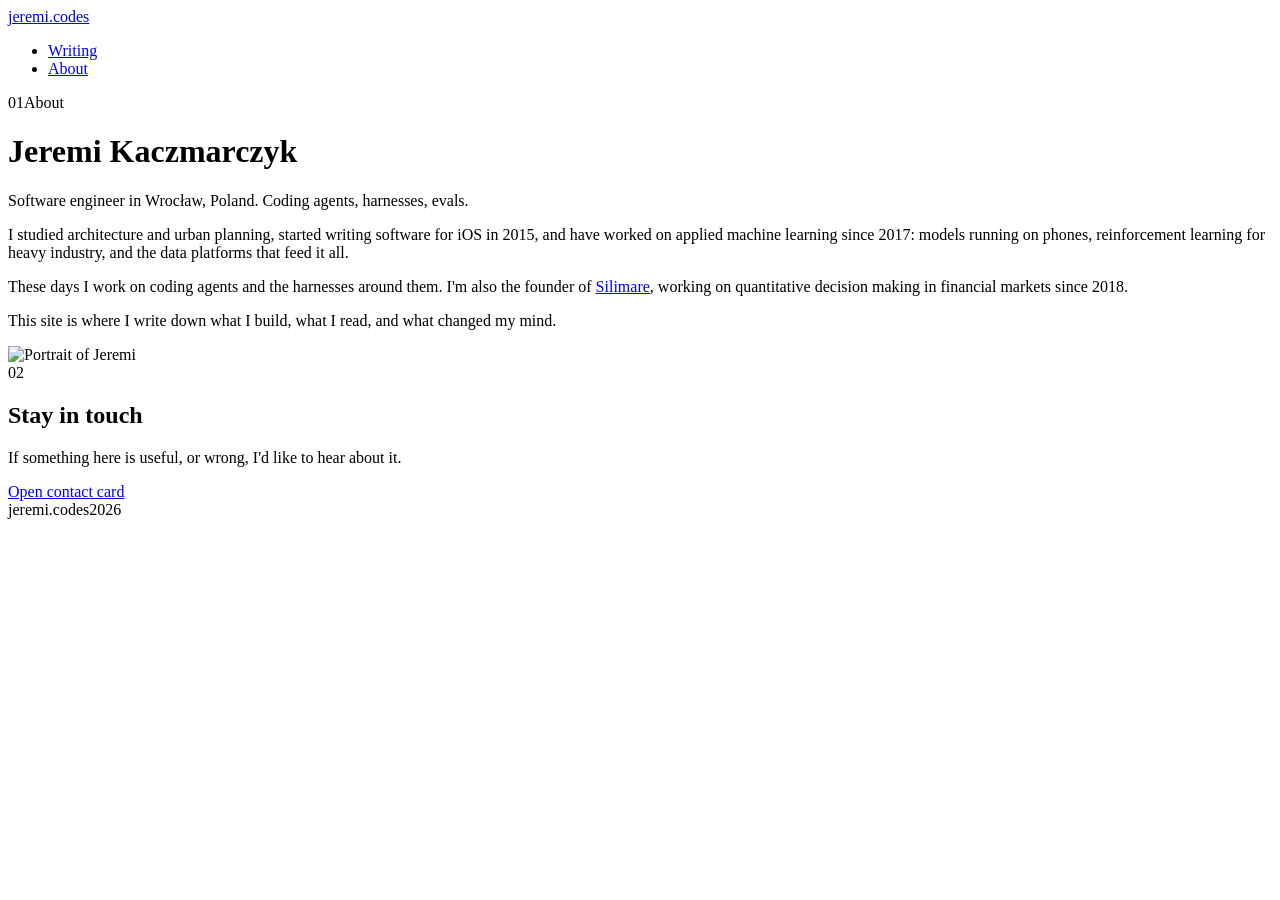
==== about/index.html @ a788777a "deploy: jknthn/jeremi-codes@d4006700cd114048567e2607992bea1b30e8fa3a" ====
<!doctype html><html lang=en><head><meta charset=utf-8><meta content="width=device-width,initial-scale=1" name=viewport><title>About · jeremi.codes</title><meta content="Jeremi Kaczmarczyk, software engineer in Wrocław, Poland." name=description><meta content=About property=og:title><meta content="Jeremi Kaczmarczyk, software engineer in Wrocław, Poland." property=og:description><meta content=https://jeremi.codes/og.jpg property=og:image><meta content=https://jeremi.codes/about/ property=og:url><meta content=summary_large_image name=twitter:card><meta content=@jeremi_codes name=twitter:site><link href=https://jeremi.codes/favicon.svg rel=icon type=image/svg+xml><link href=https://www.linkedin.com/in/jknthn/ rel=me><link href=https://www.instagram.com/jer.emi/ rel=me><link href=https://x.com/jeremi_codes rel=me><link href=https://github.com/jknthn rel=me><link as=font crossorigin href=https://jeremi.codes/fonts/jost-latin.woff2 rel=preload type=font/woff2><link as=font crossorigin href=https://jeremi.codes/fonts/newsreader-latin.woff2 rel=preload type=font/woff2><link href="https://jeremi.codes/main.css?h=36557a0ce6aa8c7974c3" rel=stylesheet><script async data-goatcounter=https://jeremicodes.goatcounter.com/count src=//gc.zgo.at/count.js></script><link href=https://jeremi.codes/atom.xml rel=alternate title=jeremi.codes type=application/atom+xml><body><header class=container><div class=site-header><a class=wordmark href=https://jeremi.codes>jeremi<span class=dot>.</span>codes</a><nav aria-label=Main class=site-nav><ul class=label><li><a href=https://jeremi.codes>Writing</a><li><a aria-current=page href=https://jeremi.codes/about>About</a></ul></nav></div></header><main class=container id=main><div class="section-heading section-label"><span aria-hidden=true class=num>01</span><span aria-hidden=true class=hairline></span><span class=label>About</span></div><h1 class=page-title>Jeremi Kaczmarczyk</h1><p class="lede about-lede">Software engineer in Wrocław, Poland. Coding agents, harnesses, evals.<div class="about section"><div class=prose><p>I studied architecture and urban planning, started writing software for iOS in 2015, and have worked on applied machine learning since 2017: models running on phones, reinforcement learning for heavy industry, and the data platforms that feed it all.<p>These days I work on coding agents and the harnesses around them. I'm also the founder of <a href=https://silimare.com rel=external>Silimare</a>, working on quantitative decision making in financial markets since 2018.<p>This site is where I write down what I build, what I read, and what changed my mind.</div><img alt="Portrait of Jeremi" class=portrait height=312 src=https://jeremi.codes/portrait.jpg width=312></div><section class="section stay"><div class=section-heading><span aria-hidden=true class=num>02</span><span aria-hidden=true class=hairline></span><h2>Stay in touch</h2></div><div class=stay-row><p>If something here is useful, or wrong, I'd like to hear about it.</p><a aria-haspopup=dialog class=button data-open-card href=https://jeremi.codes/card>Open contact card</a></div></section><dialog aria-labelledby=card-title class=card-dialog><div class=card><div class=card-top><span class=label>Contact card</span><button aria-label="Close contact card" class=card-close data-close-card type=button><svg viewbox="0 0 12 12" aria-hidden=true><path d="M1 1l10 10M11 1L1 11"/></svg></button></div><h2 class=card-title id=card-title>jeremi<span class=dot>.</span>codes</h2><p class="summary card-tagline">Coding agents, harnesses, evals.<div class=card-codes><div class=card-qr><div aria-label="QR code linking to my LinkedIn profile" class=qr role=img><svg viewbox="0 0 29 29" aria-hidden=true shape-rendering=crispEdges xmlns=http://www.w3.org/2000/svg><path d=M0,0H1V1H0zM1,0H2V1H1zM2,0H3V1H2zM3,0H4V1H3zM4,0H5V1H4zM5,0H6V1H5zM6,0H7V1H6zM9,0H10V1H9zM12,0H13V1H12zM15,0H16V1H15zM16,0H17V1H16zM18,0H19V1H18zM22,0H23V1H22zM23,0H24V1H23zM24,0H25V1H24zM25,0H26V1H25zM26,0H27V1H26zM27,0H28V1H27zM28,0H29V1H28zM0,1H1V2H0zM6,1H7V2H6zM8,1H9V2H8zM10,1H11V2H10zM13,1H14V2H13zM14,1H15V2H14zM16,1H17V2H16zM17,1H18V2H17zM20,1H21V2H20zM22,1H23V2H22zM28,1H29V2H28zM0,2H1V3H0zM2,2H3V3H2zM3,2H4V3H3zM4,2H5V3H4zM6,2H7V3H6zM8,2H9V3H8zM9,2H10V3H9zM10,2H11V3H10zM11,2H12V3H11zM13,2H14V3H13zM15,2H16V3H15zM19,2H20V3H19zM22,2H23V3H22zM24,2H25V3H24zM25,2H26V3H25zM26,2H27V3H26zM28,2H29V3H28zM0,3H1V4H0zM2,3H3V4H2zM3,3H4V4H3zM4,3H5V4H4zM6,3H7V4H6zM8,3H9V4H8zM9,3H10V4H9zM10,3H11V4H10zM11,3H12V4H11zM16,3H17V4H16zM17,3H18V4H17zM20,3H21V4H20zM22,3H23V4H22zM24,3H25V4H24zM25,3H26V4H25zM26,3H27V4H26zM28,3H29V4H28zM0,4H1V5H0zM2,4H3V5H2zM3,4H4V5H3zM4,4H5V5H4zM6,4H7V5H6zM10,4H11V5H10zM15,4H16V5H15zM16,4H17V5H16zM17,4H18V5H17zM18,4H19V5H18zM19,4H20V5H19zM20,4H21V5H20zM22,4H23V5H22zM24,4H25V5H24zM25,4H26V5H25zM26,4H27V5H26zM28,4H29V5H28zM0,5H1V6H0zM6,5H7V6H6zM9,5H10V6H9zM10,5H11V6H10zM12,5H13V6H12zM15,5H16V6H15zM22,5H23V6H22zM28,5H29V6H28zM0,6H1V7H0zM1,6H2V7H1zM2,6H3V7H2zM3,6H4V7H3zM4,6H5V7H4zM5,6H6V7H5zM6,6H7V7H6zM8,6H9V7H8zM10,6H11V7H10zM12,6H13V7H12zM14,6H15V7H14zM16,6H17V7H16zM18,6H19V7H18zM20,6H21V7H20zM22,6H23V7H22zM23,6H24V7H23zM24,6H25V7H24zM25,6H26V7H25zM26,6H27V7H26zM27,6H28V7H27zM28,6H29V7H28zM8,7H9V8H8zM12,7H13V8H12zM14,7H15V8H14zM15,7H16V8H15zM16,7H17V8H16zM19,7H20V8H19zM20,7H21V8H20zM0,8H1V9H0zM6,8H7V9H6zM8,8H9V9H8zM11,8H12V9H11zM17,8H18V9H17zM18,8H19V9H18zM19,8H20V9H19zM21,8H22V9H21zM22,8H23V9H22zM25,8H26V9H25zM26,8H27V9H26zM27,8H28V9H27zM1,9H2V10H1zM3,9H4V10H3zM7,9H8V10H7zM11,9H12V10H11zM13,9H14V10H13zM16,9H17V10H16zM17,9H18V10H17zM18,9H19V10H18zM19,9H20V10H19zM20,9H21V10H20zM23,9H24V10H23zM24,9H25V10H24zM26,9H27V10H26zM27,9H28V10H27zM0,10H1V11H0zM2,10H3V11H2zM4,10H5V11H4zM5,10H6V11H5zM6,10H7V11H6zM13,10H14V11H13zM14,10H15V11H14zM15,10H16V11H15zM17,10H18V11H17zM22,10H23V11H22zM0,11H1V12H0zM1,11H2V12H1zM5,11H6V12H5zM8,11H9V12H8zM10,11H11V12H10zM11,11H12V12H11zM13,11H14V12H13zM15,11H16V12H15zM16,11H17V12H16zM19,11H20V12H19zM20,11H21V12H20zM23,11H24V12H23zM25,11H26V12H25zM4,12H5V13H4zM5,12H6V13H5zM6,12H7V13H6zM9,12H10V13H9zM12,12H13V13H12zM13,12H14V13H13zM16,12H17V13H16zM20,12H21V13H20zM22,12H23V13H22zM23,12H24V13H23zM28,12H29V13H28zM0,13H1V14H0zM3,13H4V14H3zM5,13H6V14H5zM8,13H9V14H8zM9,13H10V14H9zM10,13H11V14H10zM15,13H16V14H15zM16,13H17V14H16zM17,13H18V14H17zM18,13H19V14H18zM19,13H20V14H19zM20,13H21V14H20zM22,13H23V14H22zM24,13H25V14H24zM27,13H28V14H27zM28,13H29V14H28zM1,14H2V15H1zM2,14H3V15H2zM3,14H4V15H3zM4,14H5V15H4zM6,14H7V15H6zM7,14H8V15H7zM8,14H9V15H8zM9,14H10V15H9zM15,14H16V15H15zM18,14H19V15H18zM20,14H21V15H20zM21,14H22V15H21zM22,14H23V15H22zM23,14H24V15H23zM25,14H26V15H25zM26,14H27V15H26zM3,15H4V16H3zM4,15H5V16H4zM5,15H6V16H5zM7,15H8V16H7zM9,15H10V16H9zM11,15H12V16H11zM12,15H13V16H12zM16,15H17V16H16zM20,15H21V16H20zM21,15H22V16H21zM22,15H23V16H22zM23,15H24V16H23zM24,15H25V16H24zM26,15H27V16H26zM28,15H29V16H28zM1,16H2V17H1zM2,16H3V17H2zM3,16H4V17H3zM5,16H6V17H5zM6,16H7V17H6zM7,16H8V17H7zM8,16H9V17H8zM12,16H13V17H12zM17,16H18V17H17zM19,16H20V17H19zM23,16H24V17H23zM25,16H26V17H25zM26,16H27V17H26zM0,17H1V18H0zM5,17H6V18H5zM7,17H8V18H7zM10,17H11V18H10zM12,17H13V18H12zM13,17H14V18H13zM14,17H15V18H14zM15,17H16V18H15zM16,17H17V18H16zM17,17H18V18H17zM18,17H19V18H18zM19,17H20V18H19zM20,17H21V18H20zM22,17H23V18H22zM23,17H24V18H23zM24,17H25V18H24zM26,17H27V18H26zM27,17H28V18H27zM28,17H29V18H28zM0,18H1V19H0zM1,18H2V19H1zM3,18H4V19H3zM5,18H6V19H5zM6,18H7V19H6zM8,18H9V19H8zM10,18H11V19H10zM11,18H12V19H11zM12,18H13V19H12zM15,18H16V19H15zM16,18H17V19H16zM19,18H20V19H19zM20,18H21V19H20zM25,18H26V19H25zM28,18H29V19H28zM0,19H1V20H0zM4,19H5V20H4zM5,19H6V20H5zM8,19H9V20H8zM9,19H10V20H9zM10,19H11V20H10zM11,19H12V20H11zM12,19H13V20H12zM13,19H14V20H13zM16,19H17V20H16zM18,19H19V20H18zM20,19H21V20H20zM22,19H23V20H22zM23,19H24V20H23zM24,19H25V20H24zM0,20H1V21H0zM2,20H3V21H2zM4,20H5V21H4zM5,20H6V21H5zM6,20H7V21H6zM7,20H8V21H7zM8,20H9V21H8zM10,20H11V21H10zM12,20H13V21H12zM14,20H15V21H14zM15,20H16V21H15zM16,20H17V21H16zM17,20H18V21H17zM18,20H19V21H18zM20,20H21V21H20zM21,20H22V21H21zM22,20H23V21H22zM23,20H24V21H23zM24,20H25V21H24zM26,20H27V21H26zM27,20H28V21H27zM28,20H29V21H28zM8,21H9V22H8zM14,21H15V22H14zM15,21H16V22H15zM17,21H18V22H17zM18,21H19V22H18zM20,21H21V22H20zM24,21H25V22H24zM25,21H26V22H25zM0,22H1V23H0zM1,22H2V23H1zM2,22H3V23H2zM3,22H4V23H3zM4,22H5V23H4zM5,22H6V23H5zM6,22H7V23H6zM9,22H10V23H9zM10,22H11V23H10zM12,22H13V23H12zM15,22H16V23H15zM17,22H18V23H17zM19,22H20V23H19zM20,22H21V23H20zM22,22H23V23H22zM24,22H25V23H24zM25,22H26V23H25zM26,22H27V23H26zM0,23H1V24H0zM6,23H7V24H6zM10,23H11V24H10zM11,23H12V24H11zM14,23H15V24H14zM15,23H16V24H15zM16,23H17V24H16zM19,23H20V24H19zM20,23H21V24H20zM24,23H25V24H24zM28,23H29V24H28zM0,24H1V25H0zM2,24H3V25H2zM3,24H4V25H3zM4,24H5V25H4zM6,24H7V25H6zM9,24H10V25H9zM10,24H11V25H10zM11,24H12V25H11zM13,24H14V25H13zM14,24H15V25H14zM16,24H17V25H16zM19,24H20V25H19zM20,24H21V25H20zM21,24H22V25H21zM22,24H23V25H22zM23,24H24V25H23zM24,24H25V25H24zM25,24H26V25H25zM27,24H28V25H27zM28,24H29V25H28zM0,25H1V26H0zM2,25H3V26H2zM3,25H4V26H3zM4,25H5V26H4zM6,25H7V26H6zM10,25H11V26H10zM12,25H13V26H12zM14,25H15V26H14zM15,25H16V26H15zM16,25H17V26H16zM17,25H18V26H17zM18,25H19V26H18zM19,25H20V26H19zM21,25H22V26H21zM23,25H24V26H23zM25,25H26V26H25zM26,25H27V26H26zM28,25H29V26H28zM0,26H1V27H0zM2,26H3V27H2zM3,26H4V27H3zM4,26H5V27H4zM6,26H7V27H6zM9,26H10V27H9zM11,26H12V27H11zM12,26H13V27H12zM14,26H15V27H14zM15,26H16V27H15zM16,26H17V27H16zM17,26H18V27H17zM18,26H19V27H18zM19,26H20V27H19zM21,26H22V27H21zM22,26H23V27H22zM23,26H24V27H23zM24,26H25V27H24zM25,26H26V27H25zM26,26H27V27H26zM27,26H28V27H27zM0,27H1V28H0zM6,27H7V28H6zM10,27H11V28H10zM12,27H13V28H12zM15,27H16V28H15zM16,27H17V28H16zM18,27H19V28H18zM23,27H24V28H23zM25,27H26V28H25zM26,27H27V28H26zM28,27H29V28H28zM0,28H1V29H0zM1,28H2V29H1zM2,28H3V29H2zM3,28H4V29H3zM4,28H5V29H4zM5,28H6V29H5zM6,28H7V29H6zM8,28H9V29H8zM14,28H15V29H14zM17,28H18V29H17zM19,28H20V29H19zM22,28H23V29H22zM23,28H24V29H23zM24,28H25V29H24zM25,28H26V29H25zM26,28H27V29H26z fill=currentColor fill-opacity=1 fill-rule=nonzero id=qr-path stroke=none /></svg></div><span class=label>Scan for LinkedIn</span></div><img alt="Portrait of Jeremi" class="portrait portrait-small" height=86 src=https://jeremi.codes/portrait.jpg width=86></div><ul class="rows card-rows"><li><a class="row icon-row" href=mailto:jeremi.kaczmarczyk@gmail.com><span class=icon-cell><svg viewbox="0 0 16 16" aria-hidden=true class=icon fill=currentColor focusable=false xmlns=http://www.w3.org/2000/svg><path d="M0 4a2 2 0 0 1 2-2h12a2 2 0 0 1 2 2v8a2 2 0 0 1-2 2H2a2 2 0 0 1-2-2zm2-1a1 1 0 0 0-1 1v.217l7 4.2 7-4.2V4a1 1 0 0 0-1-1zm13 2.383-4.708 2.825L15 11.105zm-.034 6.876-5.64-3.471L8 9.583l-1.326-.795-5.64 3.47A1 1 0 0 0 2 13h12a1 1 0 0 0 .966-.741M1 11.105l4.708-2.897L1 5.383z"/></svg></span><span class=visually-hidden>Email: </span><span class=value>jeremi.kaczmarczyk@gmail.com</span><svg viewbox="0 0 20 12" aria-hidden=true class=arrow><path d="M0 6h19M13 0.5l6 5.5-6 5.5"/></svg></a><li><a class="row icon-row" href=https://www.linkedin.com/in/jknthn/><span class=icon-cell><svg viewbox="0 0 16 16" aria-hidden=true class=icon fill=currentColor focusable=false xmlns=http://www.w3.org/2000/svg><path d="M0 1.146C0 .513.526 0 1.175 0h13.65C15.474 0 16 .513 16 1.146v13.708c0 .633-.526 1.146-1.175 1.146H1.175C.526 16 0 15.487 0 14.854zm4.943 12.248V6.169H2.542v7.225zm-1.2-8.212c.837 0 1.358-.554 1.358-1.248-.015-.709-.52-1.248-1.342-1.248S2.4 3.226 2.4 3.934c0 .694.521 1.248 1.327 1.248zm4.908 8.212V9.359c0-.216.016-.432.08-.586.173-.431.568-.878 1.232-.878.869 0 1.216.662 1.216 1.634v3.865h2.401V9.25c0-2.22-1.184-3.252-2.764-3.252-1.274 0-1.845.7-2.165 1.193v.025h-.016l.016-.025V6.169h-2.4c.03.678 0 7.225 0 7.225z"/></svg></span><span class=visually-hidden>LinkedIn: </span><span class=value>in/jknthn</span><svg viewbox="0 0 20 12" aria-hidden=true class=arrow><path d="M0 6h19M13 0.5l6 5.5-6 5.5"/></svg></a><li><a class="row icon-row" href=https://www.instagram.com/jer.emi/><span class=icon-cell><svg viewbox="0 0 16 16" aria-hidden=true class=icon fill=currentColor focusable=false xmlns=http://www.w3.org/2000/svg><path d="M8 0C5.829 0 5.556.01 4.703.048 3.85.088 3.269.222 2.76.42a3.9 3.9 0 0 0-1.417.923A3.9 3.9 0 0 0 .42 2.76C.222 3.268.087 3.85.048 4.7.01 5.555 0 5.827 0 8.001c0 2.172.01 2.444.048 3.297.04.852.174 1.433.372 1.942.205.526.478.972.923 1.417.444.445.89.719 1.416.923.51.198 1.09.333 1.942.372C5.555 15.99 5.827 16 8 16s2.444-.01 3.298-.048c.851-.04 1.434-.174 1.943-.372a3.9 3.9 0 0 0 1.416-.923c.445-.445.718-.891.923-1.417.197-.509.332-1.09.372-1.942C15.99 10.445 16 10.173 16 8s-.01-2.445-.048-3.299c-.04-.851-.175-1.433-.372-1.941a3.9 3.9 0 0 0-.923-1.417A3.9 3.9 0 0 0 13.24.42c-.51-.198-1.092-.333-1.943-.372C10.443.01 10.172 0 7.998 0zm-.717 1.442h.718c2.136 0 2.389.007 3.232.046.78.035 1.204.166 1.486.275.373.145.64.319.92.599s.453.546.598.92c.11.281.24.705.275 1.485.039.843.047 1.096.047 3.231s-.008 2.389-.047 3.232c-.035.78-.166 1.203-.275 1.485a2.5 2.5 0 0 1-.599.919c-.28.28-.546.453-.92.598-.28.11-.704.24-1.485.276-.843.038-1.096.047-3.232.047s-2.39-.009-3.233-.047c-.78-.036-1.203-.166-1.485-.276a2.5 2.5 0 0 1-.92-.598 2.5 2.5 0 0 1-.6-.92c-.109-.281-.24-.705-.275-1.485-.038-.843-.046-1.096-.046-3.233s.008-2.388.046-3.231c.036-.78.166-1.204.276-1.486.145-.373.319-.64.599-.92s.546-.453.92-.598c.282-.11.705-.24 1.485-.276.738-.034 1.024-.044 2.515-.045zm4.988 1.328a.96.96 0 1 0 0 1.92.96.96 0 0 0 0-1.92m-4.27 1.122a4.109 4.109 0 1 0 0 8.217 4.109 4.109 0 0 0 0-8.217m0 1.441a2.667 2.667 0 1 1 0 5.334 2.667 2.667 0 0 1 0-5.334"/></svg></span><span class=visually-hidden>Instagram: </span><span class=value>@jer.emi</span><svg viewbox="0 0 20 12" aria-hidden=true class=arrow><path d="M0 6h19M13 0.5l6 5.5-6 5.5"/></svg></a><li><a class="row icon-row" href=https://x.com/jeremi_codes><span class=icon-cell><svg viewbox="0 0 16 16" aria-hidden=true class=icon fill=currentColor focusable=false xmlns=http://www.w3.org/2000/svg><path d="M12.6.75h2.454l-5.36 6.142L16 15.25h-4.937l-3.867-5.07-4.425 5.07H.316l5.733-6.57L0 .75h5.063l3.495 4.633L12.601.75Zm-.86 13.028h1.36L4.323 2.145H2.865z"/></svg></span><span class=visually-hidden>X: </span><span class=value>@jeremi_codes</span><svg viewbox="0 0 20 12" aria-hidden=true class=arrow><path d="M0 6h19M13 0.5l6 5.5-6 5.5"/></svg></a><li><a class="row icon-row" href=https://github.com/jknthn><span class=icon-cell><svg viewbox="0 0 16 16" aria-hidden=true class=icon fill=currentColor focusable=false xmlns=http://www.w3.org/2000/svg><path d="M8 0C3.58 0 0 3.58 0 8c0 3.54 2.29 6.53 5.47 7.59.4.07.55-.17.55-.38 0-.19-.01-.82-.01-1.49-2.01.37-2.53-.49-2.69-.94-.09-.23-.48-.94-.82-1.13-.28-.15-.68-.52-.01-.53.63-.01 1.08.58 1.23.82.72 1.21 1.87.87 2.33.66.07-.52.28-.87.51-1.07-1.78-.2-3.64-.89-3.64-3.95 0-.87.31-1.59.82-2.15-.08-.2-.36-1.02.08-2.12 0 0 .67-.21 2.2.82.64-.18 1.32-.27 2-.27s1.36.09 2 .27c1.53-1.04 2.2-.82 2.2-.82.44 1.1.16 1.92.08 2.12.51.56.82 1.27.82 2.15 0 3.07-1.87 3.75-3.65 3.95.29.25.54.73.54 1.48 0 1.07-.01 1.93-.01 2.2 0 .21.15.46.55.38A8.01 8.01 0 0 0 16 8c0-4.42-3.58-8-8-8"/></svg></span><span class=visually-hidden>GitHub: </span><span class=value>jknthn</span><svg viewbox="0 0 20 12" aria-hidden=true class=arrow><path d="M0 6h19M13 0.5l6 5.5-6 5.5"/></svg></a><li><a class="row icon-row" href=https://jeremi.codes><span class=icon-cell><svg viewbox="0 0 16 16" aria-hidden=true class=icon fill=currentColor focusable=false xmlns=http://www.w3.org/2000/svg><path d="M0 8a8 8 0 1 1 16 0A8 8 0 0 1 0 8m7.5-6.923c-.67.204-1.335.82-1.887 1.855q-.215.403-.395.872c.705.157 1.472.257 2.282.287zM4.249 3.539q.214-.577.481-1.078a7 7 0 0 1 .597-.933A7 7 0 0 0 3.051 3.05q.544.277 1.198.49zM3.509 7.5c.036-1.07.188-2.087.436-3.008a9 9 0 0 1-1.565-.667A6.96 6.96 0 0 0 1.018 7.5zm1.4-2.741a12.3 12.3 0 0 0-.4 2.741H7.5V5.091c-.91-.03-1.783-.145-2.591-.332M8.5 5.09V7.5h2.99a12.3 12.3 0 0 0-.399-2.741c-.808.187-1.681.301-2.591.332zM4.51 8.5c.035.987.176 1.914.399 2.741A13.6 13.6 0 0 1 7.5 10.91V8.5zm3.99 0v2.409c.91.03 1.783.145 2.591.332.223-.827.364-1.754.4-2.741zm-3.282 3.696q.18.469.395.872c.552 1.035 1.218 1.65 1.887 1.855V11.91c-.81.03-1.577.13-2.282.287zm.11 2.276a7 7 0 0 1-.598-.933 9 9 0 0 1-.481-1.079 8.4 8.4 0 0 0-1.198.49 7 7 0 0 0 2.276 1.522zm-1.383-2.964A13.4 13.4 0 0 1 3.508 8.5h-2.49a6.96 6.96 0 0 0 1.362 3.675c.47-.258.995-.482 1.565-.667m6.728 2.964a7 7 0 0 0 2.275-1.521 8.4 8.4 0 0 0-1.197-.49 9 9 0 0 1-.481 1.078 7 7 0 0 1-.597.933M8.5 11.909v3.014c.67-.204 1.335-.82 1.887-1.855q.216-.403.395-.872A12.6 12.6 0 0 0 8.5 11.91zm3.555-.401c.57.185 1.095.409 1.565.667A6.96 6.96 0 0 0 14.982 8.5h-2.49a13.4 13.4 0 0 1-.437 3.008M14.982 7.5a6.96 6.96 0 0 0-1.362-3.675c-.47.258-.995.482-1.565.667.248.92.4 1.938.437 3.008zM11.27 2.461q.266.502.482 1.078a8.4 8.4 0 0 0 1.196-.49 7 7 0 0 0-2.275-1.52c.218.283.418.597.597.932m-.488 1.343a8 8 0 0 0-.395-.872C9.835 1.897 9.17 1.282 8.5 1.077V4.09c.81-.03 1.577-.13 2.282-.287z"/></svg></span><span class=visually-hidden>Web: </span><span class=value>jeremi.codes</span><svg viewbox="0 0 20 12" aria-hidden=true class=arrow><path d="M0 6h19M13 0.5l6 5.5-6 5.5"/></svg></a></ul><a class="button card-save" download href=https://jeremi.codes/contact.vcf>Save contact</a></div></dialog><script defer src=https://jeremi.codes/card.js></script></main><footer class=container><div class="site-footer label"><span>jeremi.codes</span><span>2026</span></div></footer>
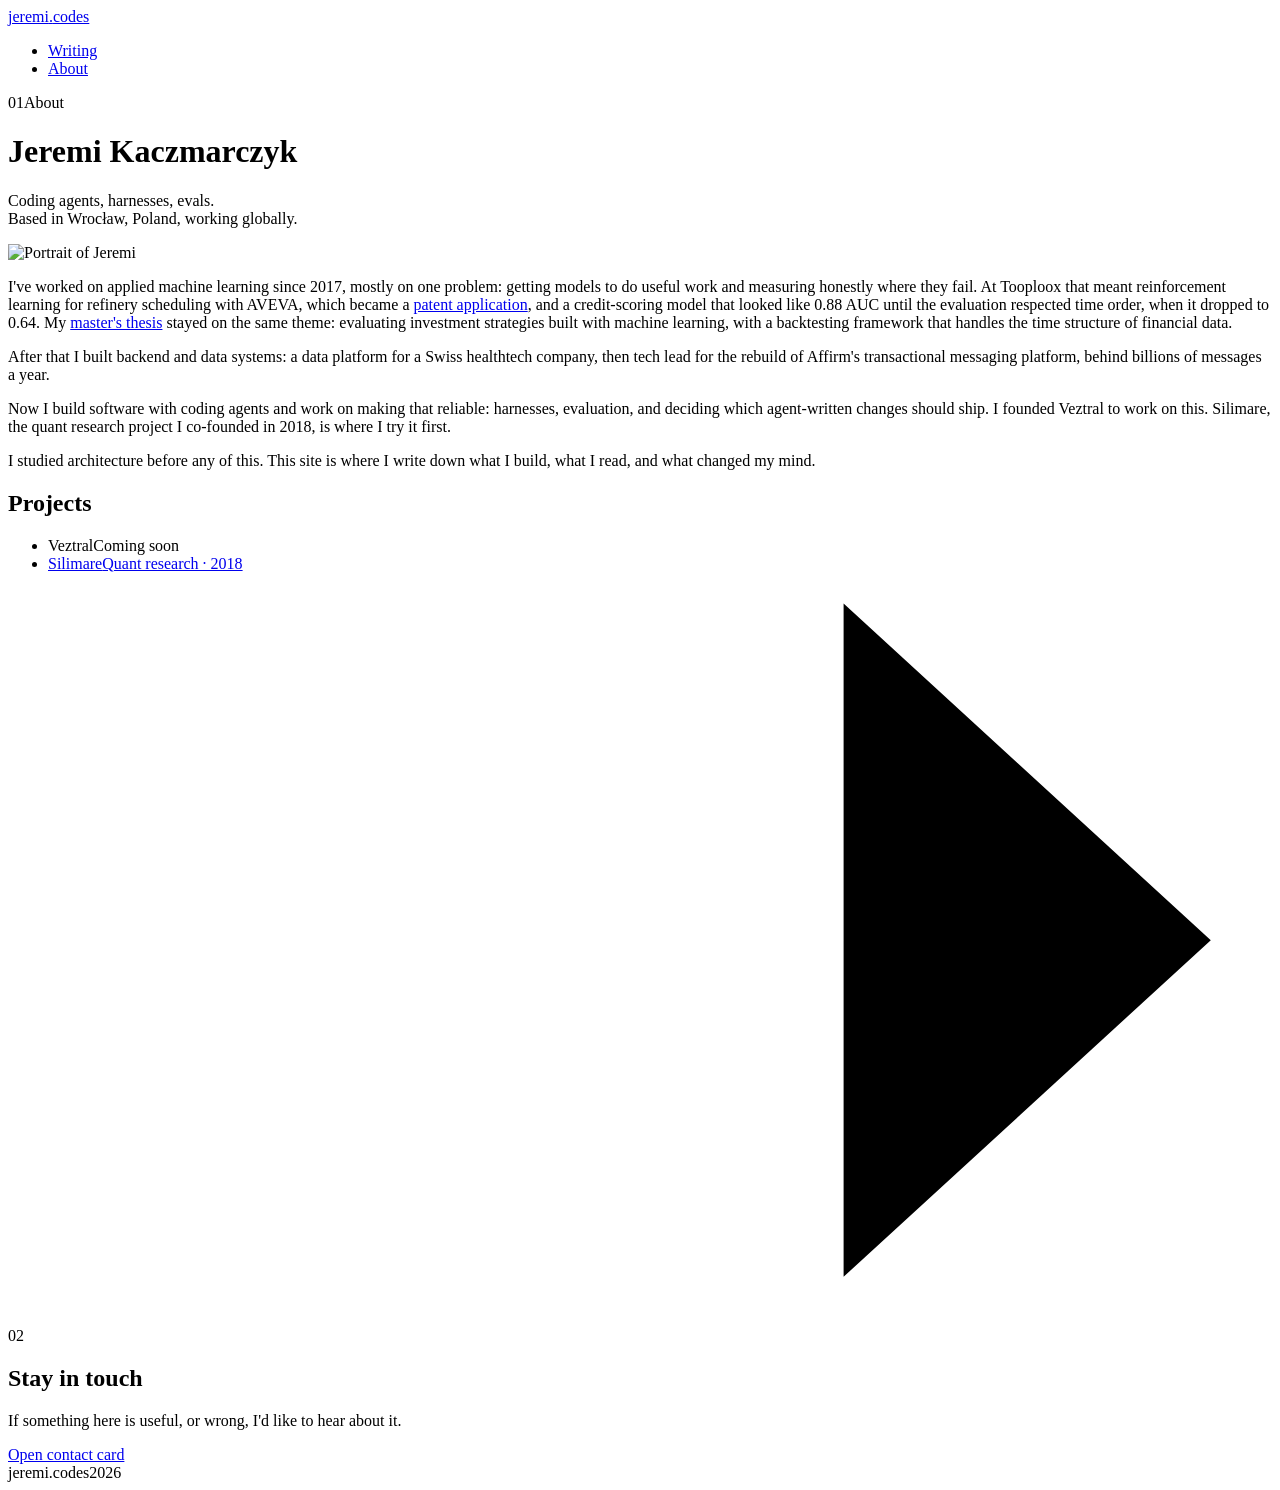
==== commit a73e39ab: "deploy: jknthn/jeremi-codes@12952382b198eb6a2d920012c1a32bb2151a499e" ====
--- a/about/index.html
+++ b/about/index.html
@@ -1 +1 @@
-<!doctype html><html lang=en><head><meta charset=utf-8><meta content="width=device-width,initial-scale=1" name=viewport><title>About · jeremi.codes</title><meta content="Jeremi Kaczmarczyk, software engineer in Wrocław, Poland." name=description><meta content=About property=og:title><meta content="Jeremi Kaczmarczyk, software engineer in Wrocław, Poland." property=og:description><meta content=https://jeremi.codes/og.jpg property=og:image><meta content=https://jeremi.codes/about/ property=og:url><meta content=summary_large_image name=twitter:card><meta content=@jeremi_codes name=twitter:site><link href=https://jeremi.codes/favicon.svg rel=icon type=image/svg+xml><link href=https://www.linkedin.com/in/jknthn/ rel=me><link href=https://www.instagram.com/jer.emi/ rel=me><link href=https://x.com/jeremi_codes rel=me><link href=https://github.com/jknthn rel=me><link as=font crossorigin href=https://jeremi.codes/fonts/jost-latin.woff2 rel=preload type=font/woff2><link as=font crossorigin href=https://jeremi.codes/fonts/newsreader-latin.woff2 rel=preload type=font/woff2><link href="https://jeremi.codes/main.css?h=36557a0ce6aa8c7974c3" rel=stylesheet><script async data-goatcounter=https://jeremicodes.goatcounter.com/count src=//gc.zgo.at/count.js></script><link href=https://jeremi.codes/atom.xml rel=alternate title=jeremi.codes type=application/atom+xml><body><header class=container><div class=site-header><a class=wordmark href=https://jeremi.codes>jeremi<span class=dot>.</span>codes</a><nav aria-label=Main class=site-nav><ul class=label><li><a href=https://jeremi.codes>Writing</a><li><a aria-current=page href=https://jeremi.codes/about>About</a></ul></nav></div></header><main class=container id=main><div class="section-heading section-label"><span aria-hidden=true class=num>01</span><span aria-hidden=true class=hairline></span><span class=label>About</span></div><h1 class=page-title>Jeremi Kaczmarczyk</h1><p class="lede about-lede">Software engineer in Wrocław, Poland. Coding agents, harnesses, evals.<div class="about section"><div class=prose><p>I studied architecture and urban planning, started writing software for iOS in 2015, and have worked on applied machine learning since 2017: models running on phones, reinforcement learning for heavy industry, and the data platforms that feed it all.<p>These days I work on coding agents and the harnesses around them. I'm also the founder of <a href=https://silimare.com rel=external>Silimare</a>, working on quantitative decision making in financial markets since 2018.<p>This site is where I write down what I build, what I read, and what changed my mind.</div><img alt="Portrait of Jeremi" class=portrait height=312 src=https://jeremi.codes/portrait.jpg width=312></div><section class="section stay"><div class=section-heading><span aria-hidden=true class=num>02</span><span aria-hidden=true class=hairline></span><h2>Stay in touch</h2></div><div class=stay-row><p>If something here is useful, or wrong, I'd like to hear about it.</p><a aria-haspopup=dialog class=button data-open-card href=https://jeremi.codes/card>Open contact card</a></div></section><dialog aria-labelledby=card-title class=card-dialog><div class=card><div class=card-top><span class=label>Contact card</span><button aria-label="Close contact card" class=card-close data-close-card type=button><svg viewbox="0 0 12 12" aria-hidden=true><path d="M1 1l10 10M11 1L1 11"/></svg></button></div><h2 class=card-title id=card-title>jeremi<span class=dot>.</span>codes</h2><p class="summary card-tagline">Coding agents, harnesses, evals.<div class=card-codes><div class=card-qr><div aria-label="QR code linking to my LinkedIn profile" class=qr role=img><svg viewbox="0 0 29 29" aria-hidden=true shape-rendering=crispEdges xmlns=http://www.w3.org/2000/svg><path d=M0,0H1V1H0zM1,0H2V1H1zM2,0H3V1H2zM3,0H4V1H3zM4,0H5V1H4zM5,0H6V1H5zM6,0H7V1H6zM9,0H10V1H9zM12,0H13V1H12zM15,0H16V1H15zM16,0H17V1H16zM18,0H19V1H18zM22,0H23V1H22zM23,0H24V1H23zM24,0H25V1H24zM25,0H26V1H25zM26,0H27V1H26zM27,0H28V1H27zM28,0H29V1H28zM0,1H1V2H0zM6,1H7V2H6zM8,1H9V2H8zM10,1H11V2H10zM13,1H14V2H13zM14,1H15V2H14zM16,1H17V2H16zM17,1H18V2H17zM20,1H21V2H20zM22,1H23V2H22zM28,1H29V2H28zM0,2H1V3H0zM2,2H3V3H2zM3,2H4V3H3zM4,2H5V3H4zM6,2H7V3H6zM8,2H9V3H8zM9,2H10V3H9zM10,2H11V3H10zM11,2H12V3H11zM13,2H14V3H13zM15,2H16V3H15zM19,2H20V3H19zM22,2H23V3H22zM24,2H25V3H24zM25,2H26V3H25zM26,2H27V3H26zM28,2H29V3H28zM0,3H1V4H0zM2,3H3V4H2zM3,3H4V4H3zM4,3H5V4H4zM6,3H7V4H6zM8,3H9V4H8zM9,3H10V4H9zM10,3H11V4H10zM11,3H12V4H11zM16,3H17V4H16zM17,3H18V4H17zM20,3H21V4H20zM22,3H23V4H22zM24,3H25V4H24zM25,3H26V4H25zM26,3H27V4H26zM28,3H29V4H28zM0,4H1V5H0zM2,4H3V5H2zM3,4H4V5H3zM4,4H5V5H4zM6,4H7V5H6zM10,4H11V5H10zM15,4H16V5H15zM16,4H17V5H16zM17,4H18V5H17zM18,4H19V5H18zM19,4H20V5H19zM20,4H21V5H20zM22,4H23V5H22zM24,4H25V5H24zM25,4H26V5H25zM26,4H27V5H26zM28,4H29V5H28zM0,5H1V6H0zM6,5H7V6H6zM9,5H10V6H9zM10,5H11V6H10zM12,5H13V6H12zM15,5H16V6H15zM22,5H23V6H22zM28,5H29V6H28zM0,6H1V7H0zM1,6H2V7H1zM2,6H3V7H2zM3,6H4V7H3zM4,6H5V7H4zM5,6H6V7H5zM6,6H7V7H6zM8,6H9V7H8zM10,6H11V7H10zM12,6H13V7H12zM14,6H15V7H14zM16,6H17V7H16zM18,6H19V7H18zM20,6H21V7H20zM22,6H23V7H22zM23,6H24V7H23zM24,6H25V7H24zM25,6H26V7H25zM26,6H27V7H26zM27,6H28V7H27zM28,6H29V7H28zM8,7H9V8H8zM12,7H13V8H12zM14,7H15V8H14zM15,7H16V8H15zM16,7H17V8H16zM19,7H20V8H19zM20,7H21V8H20zM0,8H1V9H0zM6,8H7V9H6zM8,8H9V9H8zM11,8H12V9H11zM17,8H18V9H17zM18,8H19V9H18zM19,8H20V9H19zM21,8H22V9H21zM22,8H23V9H22zM25,8H26V9H25zM26,8H27V9H26zM27,8H28V9H27zM1,9H2V10H1zM3,9H4V10H3zM7,9H8V10H7zM11,9H12V10H11zM13,9H14V10H13zM16,9H17V10H16zM17,9H18V10H17zM18,9H19V10H18zM19,9H20V10H19zM20,9H21V10H20zM23,9H24V10H23zM24,9H25V10H24zM26,9H27V10H26zM27,9H28V10H27zM0,10H1V11H0zM2,10H3V11H2zM4,10H5V11H4zM5,10H6V11H5zM6,10H7V11H6zM13,10H14V11H13zM14,10H15V11H14zM15,10H16V11H15zM17,10H18V11H17zM22,10H23V11H22zM0,11H1V12H0zM1,11H2V12H1zM5,11H6V12H5zM8,11H9V12H8zM10,11H11V12H10zM11,11H12V12H11zM13,11H14V12H13zM15,11H16V12H15zM16,11H17V12H16zM19,11H20V12H19zM20,11H21V12H20zM23,11H24V12H23zM25,11H26V12H25zM4,12H5V13H4zM5,12H6V13H5zM6,12H7V13H6zM9,12H10V13H9zM12,12H13V13H12zM13,12H14V13H13zM16,12H17V13H16zM20,12H21V13H20zM22,12H23V13H22zM23,12H24V13H23zM28,12H29V13H28zM0,13H1V14H0zM3,13H4V14H3zM5,13H6V14H5zM8,13H9V14H8zM9,13H10V14H9zM10,13H11V14H10zM15,13H16V14H15zM16,13H17V14H16zM17,13H18V14H17zM18,13H19V14H18zM19,13H20V14H19zM20,13H21V14H20zM22,13H23V14H22zM24,13H25V14H24zM27,13H28V14H27zM28,13H29V14H28zM1,14H2V15H1zM2,14H3V15H2zM3,14H4V15H3zM4,14H5V15H4zM6,14H7V15H6zM7,14H8V15H7zM8,14H9V15H8zM9,14H10V15H9zM15,14H16V15H15zM18,14H19V15H18zM20,14H21V15H20zM21,14H22V15H21zM22,14H23V15H22zM23,14H24V15H23zM25,14H26V15H25zM26,14H27V15H26zM3,15H4V16H3zM4,15H5V16H4zM5,15H6V16H5zM7,15H8V16H7zM9,15H10V16H9zM11,15H12V16H11zM12,15H13V16H12zM16,15H17V16H16zM20,15H21V16H20zM21,15H22V16H21zM22,15H23V16H22zM23,15H24V16H23zM24,15H25V16H24zM26,15H27V16H26zM28,15H29V16H28zM1,16H2V17H1zM2,16H3V17H2zM3,16H4V17H3zM5,16H6V17H5zM6,16H7V17H6zM7,16H8V17H7zM8,16H9V17H8zM12,16H13V17H12zM17,16H18V17H17zM19,16H20V17H19zM23,16H24V17H23zM25,16H26V17H25zM26,16H27V17H26zM0,17H1V18H0zM5,17H6V18H5zM7,17H8V18H7zM10,17H11V18H10zM12,17H13V18H12zM13,17H14V18H13zM14,17H15V18H14zM15,17H16V18H15zM16,17H17V18H16zM17,17H18V18H17zM18,17H19V18H18zM19,17H20V18H19zM20,17H21V18H20zM22,17H23V18H22zM23,17H24V18H23zM24,17H25V18H24zM26,17H27V18H26zM27,17H28V18H27zM28,17H29V18H28zM0,18H1V19H0zM1,18H2V19H1zM3,18H4V19H3zM5,18H6V19H5zM6,18H7V19H6zM8,18H9V19H8zM10,18H11V19H10zM11,18H12V19H11zM12,18H13V19H12zM15,18H16V19H15zM16,18H17V19H16zM19,18H20V19H19zM20,18H21V19H20zM25,18H26V19H25zM28,18H29V19H28zM0,19H1V20H0zM4,19H5V20H4zM5,19H6V20H5zM8,19H9V20H8zM9,19H10V20H9zM10,19H11V20H10zM11,19H12V20H11zM12,19H13V20H12zM13,19H14V20H13zM16,19H17V20H16zM18,19H19V20H18zM20,19H21V20H20zM22,19H23V20H22zM23,19H24V20H23zM24,19H25V20H24zM0,20H1V21H0zM2,20H3V21H2zM4,20H5V21H4zM5,20H6V21H5zM6,20H7V21H6zM7,20H8V21H7zM8,20H9V21H8zM10,20H11V21H10zM12,20H13V21H12zM14,20H15V21H14zM15,20H16V21H15zM16,20H17V21H16zM17,20H18V21H17zM18,20H19V21H18zM20,20H21V21H20zM21,20H22V21H21zM22,20H23V21H22zM23,20H24V21H23zM24,20H25V21H24zM26,20H27V21H26zM27,20H28V21H27zM28,20H29V21H28zM8,21H9V22H8zM14,21H15V22H14zM15,21H16V22H15zM17,21H18V22H17zM18,21H19V22H18zM20,21H21V22H20zM24,21H25V22H24zM25,21H26V22H25zM0,22H1V23H0zM1,22H2V23H1zM2,22H3V23H2zM3,22H4V23H3zM4,22H5V23H4zM5,22H6V23H5zM6,22H7V23H6zM9,22H10V23H9zM10,22H11V23H10zM12,22H13V23H12zM15,22H16V23H15zM17,22H18V23H17zM19,22H20V23H19zM20,22H21V23H20zM22,22H23V23H22zM24,22H25V23H24zM25,22H26V23H25zM26,22H27V23H26zM0,23H1V24H0zM6,23H7V24H6zM10,23H11V24H10zM11,23H12V24H11zM14,23H15V24H14zM15,23H16V24H15zM16,23H17V24H16zM19,23H20V24H19zM20,23H21V24H20zM24,23H25V24H24zM28,23H29V24H28zM0,24H1V25H0zM2,24H3V25H2zM3,24H4V25H3zM4,24H5V25H4zM6,24H7V25H6zM9,24H10V25H9zM10,24H11V25H10zM11,24H12V25H11zM13,24H14V25H13zM14,24H15V25H14zM16,24H17V25H16zM19,24H20V25H19zM20,24H21V25H20zM21,24H22V25H21zM22,24H23V25H22zM23,24H24V25H23zM24,24H25V25H24zM25,24H26V25H25zM27,24H28V25H27zM28,24H29V25H28zM0,25H1V26H0zM2,25H3V26H2zM3,25H4V26H3zM4,25H5V26H4zM6,25H7V26H6zM10,25H11V26H10zM12,25H13V26H12zM14,25H15V26H14zM15,25H16V26H15zM16,25H17V26H16zM17,25H18V26H17zM18,25H19V26H18zM19,25H20V26H19zM21,25H22V26H21zM23,25H24V26H23zM25,25H26V26H25zM26,25H27V26H26zM28,25H29V26H28zM0,26H1V27H0zM2,26H3V27H2zM3,26H4V27H3zM4,26H5V27H4zM6,26H7V27H6zM9,26H10V27H9zM11,26H12V27H11zM12,26H13V27H12zM14,26H15V27H14zM15,26H16V27H15zM16,26H17V27H16zM17,26H18V27H17zM18,26H19V27H18zM19,26H20V27H19zM21,26H22V27H21zM22,26H23V27H22zM23,26H24V27H23zM24,26H25V27H24zM25,26H26V27H25zM26,26H27V27H26zM27,26H28V27H27zM0,27H1V28H0zM6,27H7V28H6zM10,27H11V28H10zM12,27H13V28H12zM15,27H16V28H15zM16,27H17V28H16zM18,27H19V28H18zM23,27H24V28H23zM25,27H26V28H25zM26,27H27V28H26zM28,27H29V28H28zM0,28H1V29H0zM1,28H2V29H1zM2,28H3V29H2zM3,28H4V29H3zM4,28H5V29H4zM5,28H6V29H5zM6,28H7V29H6zM8,28H9V29H8zM14,28H15V29H14zM17,28H18V29H17zM19,28H20V29H19zM22,28H23V29H22zM23,28H24V29H23zM24,28H25V29H24zM25,28H26V29H25zM26,28H27V29H26z fill=currentColor fill-opacity=1 fill-rule=nonzero id=qr-path stroke=none /></svg></div><span class=label>Scan for LinkedIn</span></div><img alt="Portrait of Jeremi" class="portrait portrait-small" height=86 src=https://jeremi.codes/portrait.jpg width=86></div><ul class="rows card-rows"><li><a class="row icon-row" href=mailto:jeremi.kaczmarczyk@gmail.com><span class=icon-cell><svg viewbox="0 0 16 16" aria-hidden=true class=icon fill=currentColor focusable=false xmlns=http://www.w3.org/2000/svg><path d="M0 4a2 2 0 0 1 2-2h12a2 2 0 0 1 2 2v8a2 2 0 0 1-2 2H2a2 2 0 0 1-2-2zm2-1a1 1 0 0 0-1 1v.217l7 4.2 7-4.2V4a1 1 0 0 0-1-1zm13 2.383-4.708 2.825L15 11.105zm-.034 6.876-5.64-3.471L8 9.583l-1.326-.795-5.64 3.47A1 1 0 0 0 2 13h12a1 1 0 0 0 .966-.741M1 11.105l4.708-2.897L1 5.383z"/></svg></span><span class=visually-hidden>Email: </span><span class=value>jeremi.kaczmarczyk@gmail.com</span><svg viewbox="0 0 20 12" aria-hidden=true class=arrow><path d="M0 6h19M13 0.5l6 5.5-6 5.5"/></svg></a><li><a class="row icon-row" href=https://www.linkedin.com/in/jknthn/><span class=icon-cell><svg viewbox="0 0 16 16" aria-hidden=true class=icon fill=currentColor focusable=false xmlns=http://www.w3.org/2000/svg><path d="M0 1.146C0 .513.526 0 1.175 0h13.65C15.474 0 16 .513 16 1.146v13.708c0 .633-.526 1.146-1.175 1.146H1.175C.526 16 0 15.487 0 14.854zm4.943 12.248V6.169H2.542v7.225zm-1.2-8.212c.837 0 1.358-.554 1.358-1.248-.015-.709-.52-1.248-1.342-1.248S2.4 3.226 2.4 3.934c0 .694.521 1.248 1.327 1.248zm4.908 8.212V9.359c0-.216.016-.432.08-.586.173-.431.568-.878 1.232-.878.869 0 1.216.662 1.216 1.634v3.865h2.401V9.25c0-2.22-1.184-3.252-2.764-3.252-1.274 0-1.845.7-2.165 1.193v.025h-.016l.016-.025V6.169h-2.4c.03.678 0 7.225 0 7.225z"/></svg></span><span class=visually-hidden>LinkedIn: </span><span class=value>in/jknthn</span><svg viewbox="0 0 20 12" aria-hidden=true class=arrow><path d="M0 6h19M13 0.5l6 5.5-6 5.5"/></svg></a><li><a class="row icon-row" href=https://www.instagram.com/jer.emi/><span class=icon-cell><svg viewbox="0 0 16 16" aria-hidden=true class=icon fill=currentColor focusable=false xmlns=http://www.w3.org/2000/svg><path d="M8 0C5.829 0 5.556.01 4.703.048 3.85.088 3.269.222 2.76.42a3.9 3.9 0 0 0-1.417.923A3.9 3.9 0 0 0 .42 2.76C.222 3.268.087 3.85.048 4.7.01 5.555 0 5.827 0 8.001c0 2.172.01 2.444.048 3.297.04.852.174 1.433.372 1.942.205.526.478.972.923 1.417.444.445.89.719 1.416.923.51.198 1.09.333 1.942.372C5.555 15.99 5.827 16 8 16s2.444-.01 3.298-.048c.851-.04 1.434-.174 1.943-.372a3.9 3.9 0 0 0 1.416-.923c.445-.445.718-.891.923-1.417.197-.509.332-1.09.372-1.942C15.99 10.445 16 10.173 16 8s-.01-2.445-.048-3.299c-.04-.851-.175-1.433-.372-1.941a3.9 3.9 0 0 0-.923-1.417A3.9 3.9 0 0 0 13.24.42c-.51-.198-1.092-.333-1.943-.372C10.443.01 10.172 0 7.998 0zm-.717 1.442h.718c2.136 0 2.389.007 3.232.046.78.035 1.204.166 1.486.275.373.145.64.319.92.599s.453.546.598.92c.11.281.24.705.275 1.485.039.843.047 1.096.047 3.231s-.008 2.389-.047 3.232c-.035.78-.166 1.203-.275 1.485a2.5 2.5 0 0 1-.599.919c-.28.28-.546.453-.92.598-.28.11-.704.24-1.485.276-.843.038-1.096.047-3.232.047s-2.39-.009-3.233-.047c-.78-.036-1.203-.166-1.485-.276a2.5 2.5 0 0 1-.92-.598 2.5 2.5 0 0 1-.6-.92c-.109-.281-.24-.705-.275-1.485-.038-.843-.046-1.096-.046-3.233s.008-2.388.046-3.231c.036-.78.166-1.204.276-1.486.145-.373.319-.64.599-.92s.546-.453.92-.598c.282-.11.705-.24 1.485-.276.738-.034 1.024-.044 2.515-.045zm4.988 1.328a.96.96 0 1 0 0 1.92.96.96 0 0 0 0-1.92m-4.27 1.122a4.109 4.109 0 1 0 0 8.217 4.109 4.109 0 0 0 0-8.217m0 1.441a2.667 2.667 0 1 1 0 5.334 2.667 2.667 0 0 1 0-5.334"/></svg></span><span class=visually-hidden>Instagram: </span><span class=value>@jer.emi</span><svg viewbox="0 0 20 12" aria-hidden=true class=arrow><path d="M0 6h19M13 0.5l6 5.5-6 5.5"/></svg></a><li><a class="row icon-row" href=https://x.com/jeremi_codes><span class=icon-cell><svg viewbox="0 0 16 16" aria-hidden=true class=icon fill=currentColor focusable=false xmlns=http://www.w3.org/2000/svg><path d="M12.6.75h2.454l-5.36 6.142L16 15.25h-4.937l-3.867-5.07-4.425 5.07H.316l5.733-6.57L0 .75h5.063l3.495 4.633L12.601.75Zm-.86 13.028h1.36L4.323 2.145H2.865z"/></svg></span><span class=visually-hidden>X: </span><span class=value>@jeremi_codes</span><svg viewbox="0 0 20 12" aria-hidden=true class=arrow><path d="M0 6h19M13 0.5l6 5.5-6 5.5"/></svg></a><li><a class="row icon-row" href=https://github.com/jknthn><span class=icon-cell><svg viewbox="0 0 16 16" aria-hidden=true class=icon fill=currentColor focusable=false xmlns=http://www.w3.org/2000/svg><path d="M8 0C3.58 0 0 3.58 0 8c0 3.54 2.29 6.53 5.47 7.59.4.07.55-.17.55-.38 0-.19-.01-.82-.01-1.49-2.01.37-2.53-.49-2.69-.94-.09-.23-.48-.94-.82-1.13-.28-.15-.68-.52-.01-.53.63-.01 1.08.58 1.23.82.72 1.21 1.87.87 2.33.66.07-.52.28-.87.51-1.07-1.78-.2-3.64-.89-3.64-3.95 0-.87.31-1.59.82-2.15-.08-.2-.36-1.02.08-2.12 0 0 .67-.21 2.2.82.64-.18 1.32-.27 2-.27s1.36.09 2 .27c1.53-1.04 2.2-.82 2.2-.82.44 1.1.16 1.92.08 2.12.51.56.82 1.27.82 2.15 0 3.07-1.87 3.75-3.65 3.95.29.25.54.73.54 1.48 0 1.07-.01 1.93-.01 2.2 0 .21.15.46.55.38A8.01 8.01 0 0 0 16 8c0-4.42-3.58-8-8-8"/></svg></span><span class=visually-hidden>GitHub: </span><span class=value>jknthn</span><svg viewbox="0 0 20 12" aria-hidden=true class=arrow><path d="M0 6h19M13 0.5l6 5.5-6 5.5"/></svg></a><li><a class="row icon-row" href=https://jeremi.codes><span class=icon-cell><svg viewbox="0 0 16 16" aria-hidden=true class=icon fill=currentColor focusable=false xmlns=http://www.w3.org/2000/svg><path d="M0 8a8 8 0 1 1 16 0A8 8 0 0 1 0 8m7.5-6.923c-.67.204-1.335.82-1.887 1.855q-.215.403-.395.872c.705.157 1.472.257 2.282.287zM4.249 3.539q.214-.577.481-1.078a7 7 0 0 1 .597-.933A7 7 0 0 0 3.051 3.05q.544.277 1.198.49zM3.509 7.5c.036-1.07.188-2.087.436-3.008a9 9 0 0 1-1.565-.667A6.96 6.96 0 0 0 1.018 7.5zm1.4-2.741a12.3 12.3 0 0 0-.4 2.741H7.5V5.091c-.91-.03-1.783-.145-2.591-.332M8.5 5.09V7.5h2.99a12.3 12.3 0 0 0-.399-2.741c-.808.187-1.681.301-2.591.332zM4.51 8.5c.035.987.176 1.914.399 2.741A13.6 13.6 0 0 1 7.5 10.91V8.5zm3.99 0v2.409c.91.03 1.783.145 2.591.332.223-.827.364-1.754.4-2.741zm-3.282 3.696q.18.469.395.872c.552 1.035 1.218 1.65 1.887 1.855V11.91c-.81.03-1.577.13-2.282.287zm.11 2.276a7 7 0 0 1-.598-.933 9 9 0 0 1-.481-1.079 8.4 8.4 0 0 0-1.198.49 7 7 0 0 0 2.276 1.522zm-1.383-2.964A13.4 13.4 0 0 1 3.508 8.5h-2.49a6.96 6.96 0 0 0 1.362 3.675c.47-.258.995-.482 1.565-.667m6.728 2.964a7 7 0 0 0 2.275-1.521 8.4 8.4 0 0 0-1.197-.49 9 9 0 0 1-.481 1.078 7 7 0 0 1-.597.933M8.5 11.909v3.014c.67-.204 1.335-.82 1.887-1.855q.216-.403.395-.872A12.6 12.6 0 0 0 8.5 11.91zm3.555-.401c.57.185 1.095.409 1.565.667A6.96 6.96 0 0 0 14.982 8.5h-2.49a13.4 13.4 0 0 1-.437 3.008M14.982 7.5a6.96 6.96 0 0 0-1.362-3.675c-.47.258-.995.482-1.565.667.248.92.4 1.938.437 3.008zM11.27 2.461q.266.502.482 1.078a8.4 8.4 0 0 0 1.196-.49 7 7 0 0 0-2.275-1.52c.218.283.418.597.597.932m-.488 1.343a8 8 0 0 0-.395-.872C9.835 1.897 9.17 1.282 8.5 1.077V4.09c.81-.03 1.577-.13 2.282-.287z"/></svg></span><span class=visually-hidden>Web: </span><span class=value>jeremi.codes</span><svg viewbox="0 0 20 12" aria-hidden=true class=arrow><path d="M0 6h19M13 0.5l6 5.5-6 5.5"/></svg></a></ul><a class="button card-save" download href=https://jeremi.codes/contact.vcf>Save contact</a></div></dialog><script defer src=https://jeremi.codes/card.js></script></main><footer class=container><div class="site-footer label"><span>jeremi.codes</span><span>2026</span></div></footer>+<!doctype html><html lang=en><head><meta charset=utf-8><meta content="width=device-width,initial-scale=1" name=viewport><title>About · jeremi.codes</title><meta content="Jeremi Kaczmarczyk: coding agents, harnesses, evals. Based in Wrocław, Poland, working globally." name=description><meta content=About property=og:title><meta content="Jeremi Kaczmarczyk: coding agents, harnesses, evals. Based in Wrocław, Poland, working globally." property=og:description><meta content=https://jeremi.codes/og.jpg property=og:image><meta content=https://jeremi.codes/about/ property=og:url><meta content=summary_large_image name=twitter:card><meta content=@jeremi_codes name=twitter:site><link href=https://jeremi.codes/favicon.svg rel=icon type=image/svg+xml><link href=https://www.linkedin.com/in/jknthn/ rel=me><link href=https://www.instagram.com/jer.emi/ rel=me><link href=https://x.com/jeremi_codes rel=me><link href=https://github.com/jknthn rel=me><link as=font crossorigin href=https://jeremi.codes/fonts/jost-latin.woff2 rel=preload type=font/woff2><link as=font crossorigin href=https://jeremi.codes/fonts/newsreader-latin.woff2 rel=preload type=font/woff2><link href="https://jeremi.codes/main.css?h=5bd1ee27156ef3deb7e3" rel=stylesheet><script async data-goatcounter=https://jeremicodes.goatcounter.com/count src=//gc.zgo.at/count.js></script><link href=https://jeremi.codes/atom.xml rel=alternate title=jeremi.codes type=application/atom+xml><body><header class=container><div class=site-header><a class=wordmark href=https://jeremi.codes>jeremi<span class=dot>.</span>codes</a><nav aria-label=Main class=site-nav><ul class=label><li><a href=https://jeremi.codes>Writing</a><li><a aria-current=page href=https://jeremi.codes/about>About</a></ul></nav></div></header><main class=container id=main><div class=about><div class=about-head><div class="section-heading section-label"><span aria-hidden=true class=num>01</span><span aria-hidden=true class=hairline></span><span class=label>About</span></div><h1 class=page-title>Jeremi Kaczmarczyk</h1><p class="lede about-lede">Coding agents, harnesses, evals.<br>Based in Wrocław, Poland, working globally.</div><img alt="Portrait of Jeremi" class=portrait height=312 src=https://jeremi.codes/portrait.jpg width=312><div class="prose about-bio"><p>I've worked on applied machine learning since 2017, mostly on one problem: getting models to do useful work and measuring honestly where they fail. At Tooploox that meant reinforcement learning for refinery scheduling with AVEVA, which became a <a href=https://patents.google.com/patent/WO2020072680A1/en rel=external>patent application</a>, and a credit-scoring model that looked like 0.88 AUC until the evaluation respected time order, when it dropped to 0.64. My <a href=https://wir.ue.wroc.pl/info/master/UEWR356876de66bf40139643efdf9b88c348/ rel=external>master's thesis</a> stayed on the same theme: evaluating investment strategies built with machine learning, with a backtesting framework that handles the time structure of financial data.<p>After that I built backend and data systems: a data platform for a Swiss healthtech company, then tech lead for the rebuild of Affirm's transactional messaging platform, behind billions of messages a year.<p>Now I build software with coding agents and work on making that reliable: harnesses, evaluation, and deciding which agent-written changes should ship. I founded Veztral to work on this. Silimare, the quant research project I co-founded in 2018, is where I try it first.<p>I studied architecture before any of this. This site is where I write down what I build, what I read, and what changed my mind.</div><section class=about-projects><h2 class=label>Projects</h2><ul class=rows><li><div class=row><span class=label>Veztral</span><span class=value>Coming soon</span></div><li><a class=row href=https://silimare.com><span class=label>Silimare</span><span class=value>Quant research · 2018</span><svg viewbox="0 0 20 12" aria-hidden=true class=arrow><path d="M0 6h19M13 0.5l6 5.5-6 5.5"/></svg></a></ul></section></div><section class="section stay"><div class=section-heading><span aria-hidden=true class=num>02</span><span aria-hidden=true class=hairline></span><h2>Stay in touch</h2></div><div class=stay-row><p>If something here is useful, or wrong, I'd like to hear about it.</p><a aria-haspopup=dialog class=button data-open-card href=https://jeremi.codes/card>Open contact card</a></div></section><dialog aria-labelledby=card-title class=card-dialog><div class=card><div class=card-top><span class=label>Contact card</span><button aria-label="Close contact card" class=card-close data-close-card type=button><svg viewbox="0 0 12 12" aria-hidden=true><path d="M1 1l10 10M11 1L1 11"/></svg></button></div><h2 class=card-title id=card-title>jeremi<span class=dot>.</span>codes</h2><p class="summary card-tagline">Coding agents, harnesses, evals.<div class=card-codes><div class=card-qr><div aria-label="QR code linking to my LinkedIn profile" class=qr role=img><svg viewbox="0 0 29 29" aria-hidden=true shape-rendering=crispEdges xmlns=http://www.w3.org/2000/svg><path d=M0,0H1V1H0zM1,0H2V1H1zM2,0H3V1H2zM3,0H4V1H3zM4,0H5V1H4zM5,0H6V1H5zM6,0H7V1H6zM9,0H10V1H9zM12,0H13V1H12zM15,0H16V1H15zM16,0H17V1H16zM18,0H19V1H18zM22,0H23V1H22zM23,0H24V1H23zM24,0H25V1H24zM25,0H26V1H25zM26,0H27V1H26zM27,0H28V1H27zM28,0H29V1H28zM0,1H1V2H0zM6,1H7V2H6zM8,1H9V2H8zM10,1H11V2H10zM13,1H14V2H13zM14,1H15V2H14zM16,1H17V2H16zM17,1H18V2H17zM20,1H21V2H20zM22,1H23V2H22zM28,1H29V2H28zM0,2H1V3H0zM2,2H3V3H2zM3,2H4V3H3zM4,2H5V3H4zM6,2H7V3H6zM8,2H9V3H8zM9,2H10V3H9zM10,2H11V3H10zM11,2H12V3H11zM13,2H14V3H13zM15,2H16V3H15zM19,2H20V3H19zM22,2H23V3H22zM24,2H25V3H24zM25,2H26V3H25zM26,2H27V3H26zM28,2H29V3H28zM0,3H1V4H0zM2,3H3V4H2zM3,3H4V4H3zM4,3H5V4H4zM6,3H7V4H6zM8,3H9V4H8zM9,3H10V4H9zM10,3H11V4H10zM11,3H12V4H11zM16,3H17V4H16zM17,3H18V4H17zM20,3H21V4H20zM22,3H23V4H22zM24,3H25V4H24zM25,3H26V4H25zM26,3H27V4H26zM28,3H29V4H28zM0,4H1V5H0zM2,4H3V5H2zM3,4H4V5H3zM4,4H5V5H4zM6,4H7V5H6zM10,4H11V5H10zM15,4H16V5H15zM16,4H17V5H16zM17,4H18V5H17zM18,4H19V5H18zM19,4H20V5H19zM20,4H21V5H20zM22,4H23V5H22zM24,4H25V5H24zM25,4H26V5H25zM26,4H27V5H26zM28,4H29V5H28zM0,5H1V6H0zM6,5H7V6H6zM9,5H10V6H9zM10,5H11V6H10zM12,5H13V6H12zM15,5H16V6H15zM22,5H23V6H22zM28,5H29V6H28zM0,6H1V7H0zM1,6H2V7H1zM2,6H3V7H2zM3,6H4V7H3zM4,6H5V7H4zM5,6H6V7H5zM6,6H7V7H6zM8,6H9V7H8zM10,6H11V7H10zM12,6H13V7H12zM14,6H15V7H14zM16,6H17V7H16zM18,6H19V7H18zM20,6H21V7H20zM22,6H23V7H22zM23,6H24V7H23zM24,6H25V7H24zM25,6H26V7H25zM26,6H27V7H26zM27,6H28V7H27zM28,6H29V7H28zM8,7H9V8H8zM12,7H13V8H12zM14,7H15V8H14zM15,7H16V8H15zM16,7H17V8H16zM19,7H20V8H19zM20,7H21V8H20zM0,8H1V9H0zM6,8H7V9H6zM8,8H9V9H8zM11,8H12V9H11zM17,8H18V9H17zM18,8H19V9H18zM19,8H20V9H19zM21,8H22V9H21zM22,8H23V9H22zM25,8H26V9H25zM26,8H27V9H26zM27,8H28V9H27zM1,9H2V10H1zM3,9H4V10H3zM7,9H8V10H7zM11,9H12V10H11zM13,9H14V10H13zM16,9H17V10H16zM17,9H18V10H17zM18,9H19V10H18zM19,9H20V10H19zM20,9H21V10H20zM23,9H24V10H23zM24,9H25V10H24zM26,9H27V10H26zM27,9H28V10H27zM0,10H1V11H0zM2,10H3V11H2zM4,10H5V11H4zM5,10H6V11H5zM6,10H7V11H6zM13,10H14V11H13zM14,10H15V11H14zM15,10H16V11H15zM17,10H18V11H17zM22,10H23V11H22zM0,11H1V12H0zM1,11H2V12H1zM5,11H6V12H5zM8,11H9V12H8zM10,11H11V12H10zM11,11H12V12H11zM13,11H14V12H13zM15,11H16V12H15zM16,11H17V12H16zM19,11H20V12H19zM20,11H21V12H20zM23,11H24V12H23zM25,11H26V12H25zM4,12H5V13H4zM5,12H6V13H5zM6,12H7V13H6zM9,12H10V13H9zM12,12H13V13H12zM13,12H14V13H13zM16,12H17V13H16zM20,12H21V13H20zM22,12H23V13H22zM23,12H24V13H23zM28,12H29V13H28zM0,13H1V14H0zM3,13H4V14H3zM5,13H6V14H5zM8,13H9V14H8zM9,13H10V14H9zM10,13H11V14H10zM15,13H16V14H15zM16,13H17V14H16zM17,13H18V14H17zM18,13H19V14H18zM19,13H20V14H19zM20,13H21V14H20zM22,13H23V14H22zM24,13H25V14H24zM27,13H28V14H27zM28,13H29V14H28zM1,14H2V15H1zM2,14H3V15H2zM3,14H4V15H3zM4,14H5V15H4zM6,14H7V15H6zM7,14H8V15H7zM8,14H9V15H8zM9,14H10V15H9zM15,14H16V15H15zM18,14H19V15H18zM20,14H21V15H20zM21,14H22V15H21zM22,14H23V15H22zM23,14H24V15H23zM25,14H26V15H25zM26,14H27V15H26zM3,15H4V16H3zM4,15H5V16H4zM5,15H6V16H5zM7,15H8V16H7zM9,15H10V16H9zM11,15H12V16H11zM12,15H13V16H12zM16,15H17V16H16zM20,15H21V16H20zM21,15H22V16H21zM22,15H23V16H22zM23,15H24V16H23zM24,15H25V16H24zM26,15H27V16H26zM28,15H29V16H28zM1,16H2V17H1zM2,16H3V17H2zM3,16H4V17H3zM5,16H6V17H5zM6,16H7V17H6zM7,16H8V17H7zM8,16H9V17H8zM12,16H13V17H12zM17,16H18V17H17zM19,16H20V17H19zM23,16H24V17H23zM25,16H26V17H25zM26,16H27V17H26zM0,17H1V18H0zM5,17H6V18H5zM7,17H8V18H7zM10,17H11V18H10zM12,17H13V18H12zM13,17H14V18H13zM14,17H15V18H14zM15,17H16V18H15zM16,17H17V18H16zM17,17H18V18H17zM18,17H19V18H18zM19,17H20V18H19zM20,17H21V18H20zM22,17H23V18H22zM23,17H24V18H23zM24,17H25V18H24zM26,17H27V18H26zM27,17H28V18H27zM28,17H29V18H28zM0,18H1V19H0zM1,18H2V19H1zM3,18H4V19H3zM5,18H6V19H5zM6,18H7V19H6zM8,18H9V19H8zM10,18H11V19H10zM11,18H12V19H11zM12,18H13V19H12zM15,18H16V19H15zM16,18H17V19H16zM19,18H20V19H19zM20,18H21V19H20zM25,18H26V19H25zM28,18H29V19H28zM0,19H1V20H0zM4,19H5V20H4zM5,19H6V20H5zM8,19H9V20H8zM9,19H10V20H9zM10,19H11V20H10zM11,19H12V20H11zM12,19H13V20H12zM13,19H14V20H13zM16,19H17V20H16zM18,19H19V20H18zM20,19H21V20H20zM22,19H23V20H22zM23,19H24V20H23zM24,19H25V20H24zM0,20H1V21H0zM2,20H3V21H2zM4,20H5V21H4zM5,20H6V21H5zM6,20H7V21H6zM7,20H8V21H7zM8,20H9V21H8zM10,20H11V21H10zM12,20H13V21H12zM14,20H15V21H14zM15,20H16V21H15zM16,20H17V21H16zM17,20H18V21H17zM18,20H19V21H18zM20,20H21V21H20zM21,20H22V21H21zM22,20H23V21H22zM23,20H24V21H23zM24,20H25V21H24zM26,20H27V21H26zM27,20H28V21H27zM28,20H29V21H28zM8,21H9V22H8zM14,21H15V22H14zM15,21H16V22H15zM17,21H18V22H17zM18,21H19V22H18zM20,21H21V22H20zM24,21H25V22H24zM25,21H26V22H25zM0,22H1V23H0zM1,22H2V23H1zM2,22H3V23H2zM3,22H4V23H3zM4,22H5V23H4zM5,22H6V23H5zM6,22H7V23H6zM9,22H10V23H9zM10,22H11V23H10zM12,22H13V23H12zM15,22H16V23H15zM17,22H18V23H17zM19,22H20V23H19zM20,22H21V23H20zM22,22H23V23H22zM24,22H25V23H24zM25,22H26V23H25zM26,22H27V23H26zM0,23H1V24H0zM6,23H7V24H6zM10,23H11V24H10zM11,23H12V24H11zM14,23H15V24H14zM15,23H16V24H15zM16,23H17V24H16zM19,23H20V24H19zM20,23H21V24H20zM24,23H25V24H24zM28,23H29V24H28zM0,24H1V25H0zM2,24H3V25H2zM3,24H4V25H3zM4,24H5V25H4zM6,24H7V25H6zM9,24H10V25H9zM10,24H11V25H10zM11,24H12V25H11zM13,24H14V25H13zM14,24H15V25H14zM16,24H17V25H16zM19,24H20V25H19zM20,24H21V25H20zM21,24H22V25H21zM22,24H23V25H22zM23,24H24V25H23zM24,24H25V25H24zM25,24H26V25H25zM27,24H28V25H27zM28,24H29V25H28zM0,25H1V26H0zM2,25H3V26H2zM3,25H4V26H3zM4,25H5V26H4zM6,25H7V26H6zM10,25H11V26H10zM12,25H13V26H12zM14,25H15V26H14zM15,25H16V26H15zM16,25H17V26H16zM17,25H18V26H17zM18,25H19V26H18zM19,25H20V26H19zM21,25H22V26H21zM23,25H24V26H23zM25,25H26V26H25zM26,25H27V26H26zM28,25H29V26H28zM0,26H1V27H0zM2,26H3V27H2zM3,26H4V27H3zM4,26H5V27H4zM6,26H7V27H6zM9,26H10V27H9zM11,26H12V27H11zM12,26H13V27H12zM14,26H15V27H14zM15,26H16V27H15zM16,26H17V27H16zM17,26H18V27H17zM18,26H19V27H18zM19,26H20V27H19zM21,26H22V27H21zM22,26H23V27H22zM23,26H24V27H23zM24,26H25V27H24zM25,26H26V27H25zM26,26H27V27H26zM27,26H28V27H27zM0,27H1V28H0zM6,27H7V28H6zM10,27H11V28H10zM12,27H13V28H12zM15,27H16V28H15zM16,27H17V28H16zM18,27H19V28H18zM23,27H24V28H23zM25,27H26V28H25zM26,27H27V28H26zM28,27H29V28H28zM0,28H1V29H0zM1,28H2V29H1zM2,28H3V29H2zM3,28H4V29H3zM4,28H5V29H4zM5,28H6V29H5zM6,28H7V29H6zM8,28H9V29H8zM14,28H15V29H14zM17,28H18V29H17zM19,28H20V29H19zM22,28H23V29H22zM23,28H24V29H23zM24,28H25V29H24zM25,28H26V29H25zM26,28H27V29H26z fill=currentColor fill-opacity=1 fill-rule=nonzero id=qr-path stroke=none /></svg></div><span class=label>Scan for LinkedIn</span></div><img alt="Portrait of Jeremi" class="portrait portrait-small" height=86 src=https://jeremi.codes/portrait.jpg width=86></div><ul class="rows card-rows"><li><a class="row icon-row" href=mailto:jeremi.kaczmarczyk@gmail.com><span class=icon-cell><svg viewbox="0 0 16 16" aria-hidden=true class=icon fill=currentColor focusable=false xmlns=http://www.w3.org/2000/svg><path d="M0 4a2 2 0 0 1 2-2h12a2 2 0 0 1 2 2v8a2 2 0 0 1-2 2H2a2 2 0 0 1-2-2zm2-1a1 1 0 0 0-1 1v.217l7 4.2 7-4.2V4a1 1 0 0 0-1-1zm13 2.383-4.708 2.825L15 11.105zm-.034 6.876-5.64-3.471L8 9.583l-1.326-.795-5.64 3.47A1 1 0 0 0 2 13h12a1 1 0 0 0 .966-.741M1 11.105l4.708-2.897L1 5.383z"/></svg></span><span class=visually-hidden>Email: </span><span class=value>jeremi.kaczmarczyk@gmail.com</span><svg viewbox="0 0 20 12" aria-hidden=true class=arrow><path d="M0 6h19M13 0.5l6 5.5-6 5.5"/></svg></a><li><a class="row icon-row" href=https://www.linkedin.com/in/jknthn/><span class=icon-cell><svg viewbox="0 0 16 16" aria-hidden=true class=icon fill=currentColor focusable=false xmlns=http://www.w3.org/2000/svg><path d="M0 1.146C0 .513.526 0 1.175 0h13.65C15.474 0 16 .513 16 1.146v13.708c0 .633-.526 1.146-1.175 1.146H1.175C.526 16 0 15.487 0 14.854zm4.943 12.248V6.169H2.542v7.225zm-1.2-8.212c.837 0 1.358-.554 1.358-1.248-.015-.709-.52-1.248-1.342-1.248S2.4 3.226 2.4 3.934c0 .694.521 1.248 1.327 1.248zm4.908 8.212V9.359c0-.216.016-.432.08-.586.173-.431.568-.878 1.232-.878.869 0 1.216.662 1.216 1.634v3.865h2.401V9.25c0-2.22-1.184-3.252-2.764-3.252-1.274 0-1.845.7-2.165 1.193v.025h-.016l.016-.025V6.169h-2.4c.03.678 0 7.225 0 7.225z"/></svg></span><span class=visually-hidden>LinkedIn: </span><span class=value>in/jknthn</span><svg viewbox="0 0 20 12" aria-hidden=true class=arrow><path d="M0 6h19M13 0.5l6 5.5-6 5.5"/></svg></a><li><a class="row icon-row" href=https://www.instagram.com/jer.emi/><span class=icon-cell><svg viewbox="0 0 16 16" aria-hidden=true class=icon fill=currentColor focusable=false xmlns=http://www.w3.org/2000/svg><path d="M8 0C5.829 0 5.556.01 4.703.048 3.85.088 3.269.222 2.76.42a3.9 3.9 0 0 0-1.417.923A3.9 3.9 0 0 0 .42 2.76C.222 3.268.087 3.85.048 4.7.01 5.555 0 5.827 0 8.001c0 2.172.01 2.444.048 3.297.04.852.174 1.433.372 1.942.205.526.478.972.923 1.417.444.445.89.719 1.416.923.51.198 1.09.333 1.942.372C5.555 15.99 5.827 16 8 16s2.444-.01 3.298-.048c.851-.04 1.434-.174 1.943-.372a3.9 3.9 0 0 0 1.416-.923c.445-.445.718-.891.923-1.417.197-.509.332-1.09.372-1.942C15.99 10.445 16 10.173 16 8s-.01-2.445-.048-3.299c-.04-.851-.175-1.433-.372-1.941a3.9 3.9 0 0 0-.923-1.417A3.9 3.9 0 0 0 13.24.42c-.51-.198-1.092-.333-1.943-.372C10.443.01 10.172 0 7.998 0zm-.717 1.442h.718c2.136 0 2.389.007 3.232.046.78.035 1.204.166 1.486.275.373.145.64.319.92.599s.453.546.598.92c.11.281.24.705.275 1.485.039.843.047 1.096.047 3.231s-.008 2.389-.047 3.232c-.035.78-.166 1.203-.275 1.485a2.5 2.5 0 0 1-.599.919c-.28.28-.546.453-.92.598-.28.11-.704.24-1.485.276-.843.038-1.096.047-3.232.047s-2.39-.009-3.233-.047c-.78-.036-1.203-.166-1.485-.276a2.5 2.5 0 0 1-.92-.598 2.5 2.5 0 0 1-.6-.92c-.109-.281-.24-.705-.275-1.485-.038-.843-.046-1.096-.046-3.233s.008-2.388.046-3.231c.036-.78.166-1.204.276-1.486.145-.373.319-.64.599-.92s.546-.453.92-.598c.282-.11.705-.24 1.485-.276.738-.034 1.024-.044 2.515-.045zm4.988 1.328a.96.96 0 1 0 0 1.92.96.96 0 0 0 0-1.92m-4.27 1.122a4.109 4.109 0 1 0 0 8.217 4.109 4.109 0 0 0 0-8.217m0 1.441a2.667 2.667 0 1 1 0 5.334 2.667 2.667 0 0 1 0-5.334"/></svg></span><span class=visually-hidden>Instagram: </span><span class=value>@jer.emi</span><svg viewbox="0 0 20 12" aria-hidden=true class=arrow><path d="M0 6h19M13 0.5l6 5.5-6 5.5"/></svg></a><li><a class="row icon-row" href=https://x.com/jeremi_codes><span class=icon-cell><svg viewbox="0 0 16 16" aria-hidden=true class=icon fill=currentColor focusable=false xmlns=http://www.w3.org/2000/svg><path d="M12.6.75h2.454l-5.36 6.142L16 15.25h-4.937l-3.867-5.07-4.425 5.07H.316l5.733-6.57L0 .75h5.063l3.495 4.633L12.601.75Zm-.86 13.028h1.36L4.323 2.145H2.865z"/></svg></span><span class=visually-hidden>X: </span><span class=value>@jeremi_codes</span><svg viewbox="0 0 20 12" aria-hidden=true class=arrow><path d="M0 6h19M13 0.5l6 5.5-6 5.5"/></svg></a><li><a class="row icon-row" href=https://github.com/jknthn><span class=icon-cell><svg viewbox="0 0 16 16" aria-hidden=true class=icon fill=currentColor focusable=false xmlns=http://www.w3.org/2000/svg><path d="M8 0C3.58 0 0 3.58 0 8c0 3.54 2.29 6.53 5.47 7.59.4.07.55-.17.55-.38 0-.19-.01-.82-.01-1.49-2.01.37-2.53-.49-2.69-.94-.09-.23-.48-.94-.82-1.13-.28-.15-.68-.52-.01-.53.63-.01 1.08.58 1.23.82.72 1.21 1.87.87 2.33.66.07-.52.28-.87.51-1.07-1.78-.2-3.64-.89-3.64-3.95 0-.87.31-1.59.82-2.15-.08-.2-.36-1.02.08-2.12 0 0 .67-.21 2.2.82.64-.18 1.32-.27 2-.27s1.36.09 2 .27c1.53-1.04 2.2-.82 2.2-.82.44 1.1.16 1.92.08 2.12.51.56.82 1.27.82 2.15 0 3.07-1.87 3.75-3.65 3.95.29.25.54.73.54 1.48 0 1.07-.01 1.93-.01 2.2 0 .21.15.46.55.38A8.01 8.01 0 0 0 16 8c0-4.42-3.58-8-8-8"/></svg></span><span class=visually-hidden>GitHub: </span><span class=value>jknthn</span><svg viewbox="0 0 20 12" aria-hidden=true class=arrow><path d="M0 6h19M13 0.5l6 5.5-6 5.5"/></svg></a><li><a class="row icon-row" href=https://jeremi.codes><span class=icon-cell><svg viewbox="0 0 16 16" aria-hidden=true class=icon fill=currentColor focusable=false xmlns=http://www.w3.org/2000/svg><path d="M0 8a8 8 0 1 1 16 0A8 8 0 0 1 0 8m7.5-6.923c-.67.204-1.335.82-1.887 1.855q-.215.403-.395.872c.705.157 1.472.257 2.282.287zM4.249 3.539q.214-.577.481-1.078a7 7 0 0 1 .597-.933A7 7 0 0 0 3.051 3.05q.544.277 1.198.49zM3.509 7.5c.036-1.07.188-2.087.436-3.008a9 9 0 0 1-1.565-.667A6.96 6.96 0 0 0 1.018 7.5zm1.4-2.741a12.3 12.3 0 0 0-.4 2.741H7.5V5.091c-.91-.03-1.783-.145-2.591-.332M8.5 5.09V7.5h2.99a12.3 12.3 0 0 0-.399-2.741c-.808.187-1.681.301-2.591.332zM4.51 8.5c.035.987.176 1.914.399 2.741A13.6 13.6 0 0 1 7.5 10.91V8.5zm3.99 0v2.409c.91.03 1.783.145 2.591.332.223-.827.364-1.754.4-2.741zm-3.282 3.696q.18.469.395.872c.552 1.035 1.218 1.65 1.887 1.855V11.91c-.81.03-1.577.13-2.282.287zm.11 2.276a7 7 0 0 1-.598-.933 9 9 0 0 1-.481-1.079 8.4 8.4 0 0 0-1.198.49 7 7 0 0 0 2.276 1.522zm-1.383-2.964A13.4 13.4 0 0 1 3.508 8.5h-2.49a6.96 6.96 0 0 0 1.362 3.675c.47-.258.995-.482 1.565-.667m6.728 2.964a7 7 0 0 0 2.275-1.521 8.4 8.4 0 0 0-1.197-.49 9 9 0 0 1-.481 1.078 7 7 0 0 1-.597.933M8.5 11.909v3.014c.67-.204 1.335-.82 1.887-1.855q.216-.403.395-.872A12.6 12.6 0 0 0 8.5 11.91zm3.555-.401c.57.185 1.095.409 1.565.667A6.96 6.96 0 0 0 14.982 8.5h-2.49a13.4 13.4 0 0 1-.437 3.008M14.982 7.5a6.96 6.96 0 0 0-1.362-3.675c-.47.258-.995.482-1.565.667.248.92.4 1.938.437 3.008zM11.27 2.461q.266.502.482 1.078a8.4 8.4 0 0 0 1.196-.49 7 7 0 0 0-2.275-1.52c.218.283.418.597.597.932m-.488 1.343a8 8 0 0 0-.395-.872C9.835 1.897 9.17 1.282 8.5 1.077V4.09c.81-.03 1.577-.13 2.282-.287z"/></svg></span><span class=visually-hidden>Web: </span><span class=value>jeremi.codes</span><svg viewbox="0 0 20 12" aria-hidden=true class=arrow><path d="M0 6h19M13 0.5l6 5.5-6 5.5"/></svg></a></ul><a class="button card-save" download href=https://jeremi.codes/contact.vcf>Save contact</a></div></dialog><script defer src=https://jeremi.codes/card.js></script></main><footer class=container><div class="site-footer label"><span>jeremi.codes</span><span>2026</span></div></footer>
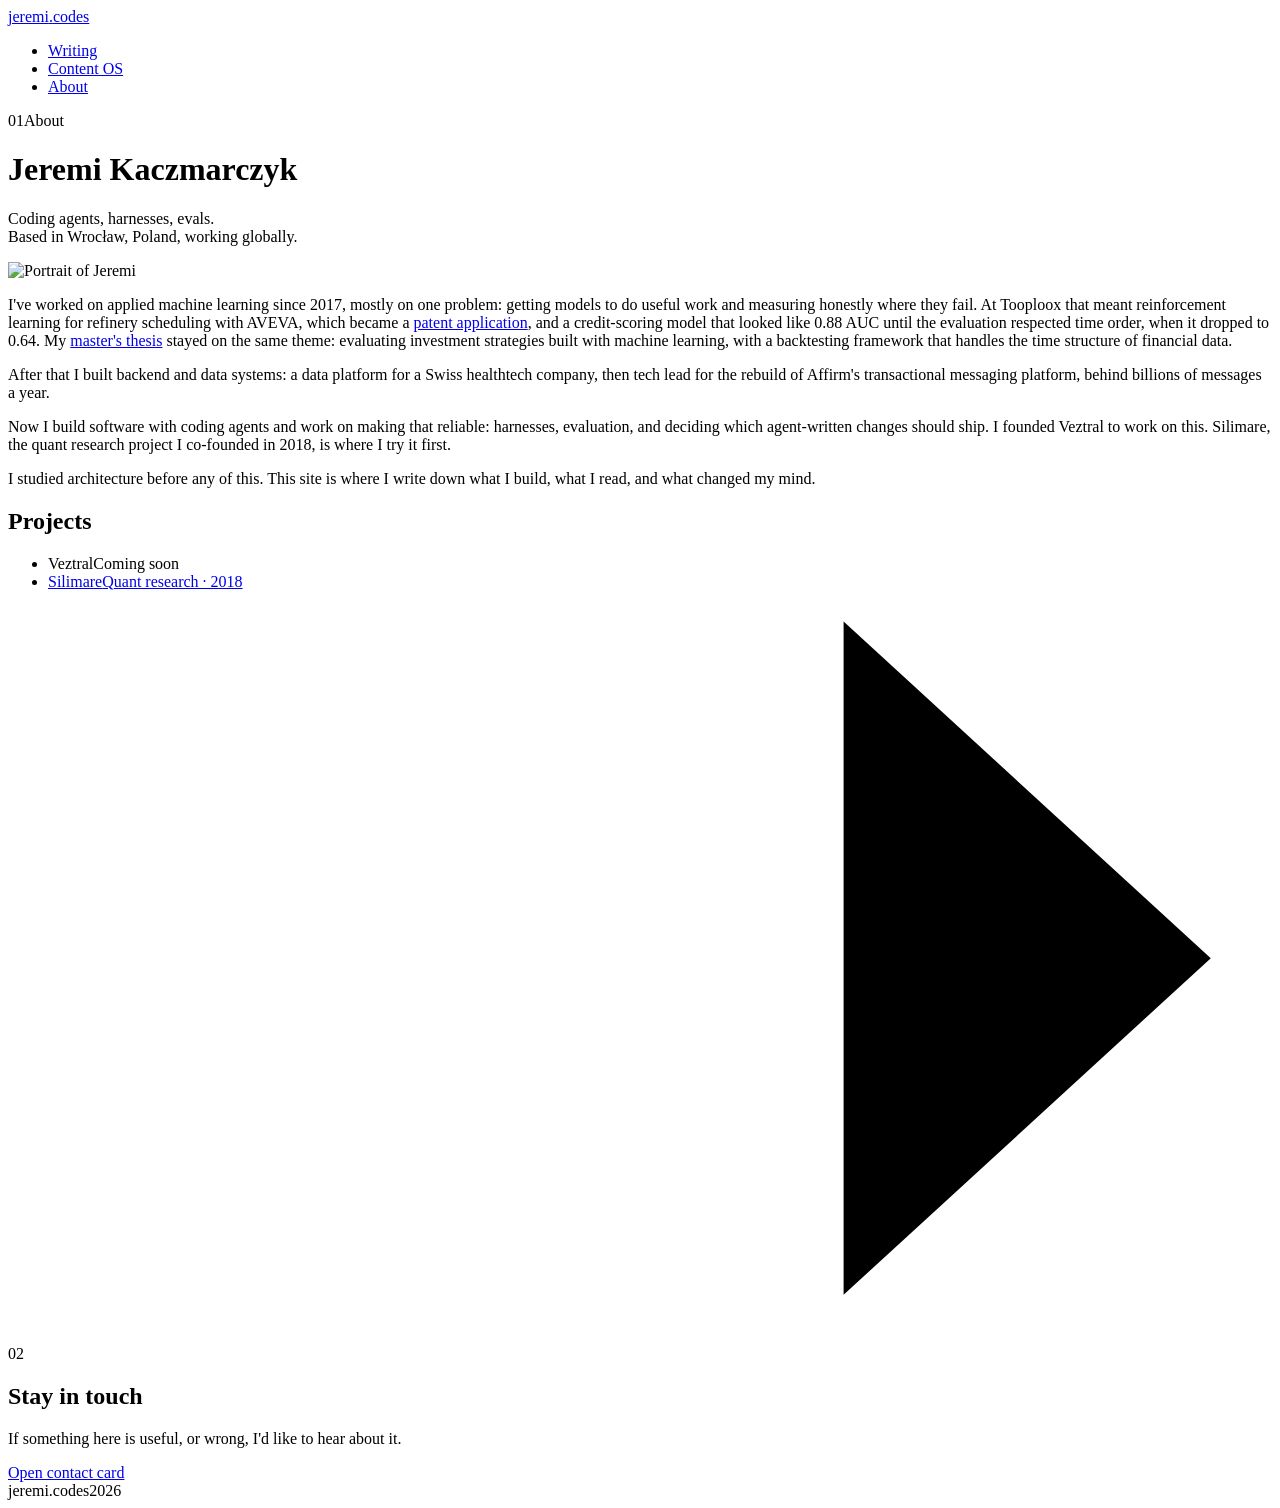
==== commit af8e7aed: "deploy: jknthn/jeremi-codes@1c5d98faf4bbd6ff7cb914f78fa6fc95c800544e" ====
--- a/about/index.html
+++ b/about/index.html
@@ -1 +1 @@
-<!doctype html><html lang=en><head><meta charset=utf-8><meta content="width=device-width,initial-scale=1" name=viewport><title>About · jeremi.codes</title><meta content="Jeremi Kaczmarczyk: coding agents, harnesses, evals. Based in Wrocław, Poland, working globally." name=description><meta content=About property=og:title><meta content="Jeremi Kaczmarczyk: coding agents, harnesses, evals. Based in Wrocław, Poland, working globally." property=og:description><meta content=https://jeremi.codes/og.jpg property=og:image><meta content=https://jeremi.codes/about/ property=og:url><meta content=summary_large_image name=twitter:card><meta content=@jeremi_codes name=twitter:site><link href=https://jeremi.codes/favicon.svg rel=icon type=image/svg+xml><link href=https://www.linkedin.com/in/jknthn/ rel=me><link href=https://www.instagram.com/jer.emi/ rel=me><link href=https://x.com/jeremi_codes rel=me><link href=https://github.com/jknthn rel=me><link as=font crossorigin href=https://jeremi.codes/fonts/jost-latin.woff2 rel=preload type=font/woff2><link as=font crossorigin href=https://jeremi.codes/fonts/newsreader-latin.woff2 rel=preload type=font/woff2><link href="https://jeremi.codes/main.css?h=5bd1ee27156ef3deb7e3" rel=stylesheet><script async data-goatcounter=https://jeremicodes.goatcounter.com/count src=//gc.zgo.at/count.js></script><link href=https://jeremi.codes/atom.xml rel=alternate title=jeremi.codes type=application/atom+xml><body><header class=container><div class=site-header><a class=wordmark href=https://jeremi.codes>jeremi<span class=dot>.</span>codes</a><nav aria-label=Main class=site-nav><ul class=label><li><a href=https://jeremi.codes>Writing</a><li><a aria-current=page href=https://jeremi.codes/about>About</a></ul></nav></div></header><main class=container id=main><div class=about><div class=about-head><div class="section-heading section-label"><span aria-hidden=true class=num>01</span><span aria-hidden=true class=hairline></span><span class=label>About</span></div><h1 class=page-title>Jeremi Kaczmarczyk</h1><p class="lede about-lede">Coding agents, harnesses, evals.<br>Based in Wrocław, Poland, working globally.</div><img alt="Portrait of Jeremi" class=portrait height=312 src=https://jeremi.codes/portrait.jpg width=312><div class="prose about-bio"><p>I've worked on applied machine learning since 2017, mostly on one problem: getting models to do useful work and measuring honestly where they fail. At Tooploox that meant reinforcement learning for refinery scheduling with AVEVA, which became a <a href=https://patents.google.com/patent/WO2020072680A1/en rel=external>patent application</a>, and a credit-scoring model that looked like 0.88 AUC until the evaluation respected time order, when it dropped to 0.64. My <a href=https://wir.ue.wroc.pl/info/master/UEWR356876de66bf40139643efdf9b88c348/ rel=external>master's thesis</a> stayed on the same theme: evaluating investment strategies built with machine learning, with a backtesting framework that handles the time structure of financial data.<p>After that I built backend and data systems: a data platform for a Swiss healthtech company, then tech lead for the rebuild of Affirm's transactional messaging platform, behind billions of messages a year.<p>Now I build software with coding agents and work on making that reliable: harnesses, evaluation, and deciding which agent-written changes should ship. I founded Veztral to work on this. Silimare, the quant research project I co-founded in 2018, is where I try it first.<p>I studied architecture before any of this. This site is where I write down what I build, what I read, and what changed my mind.</div><section class=about-projects><h2 class=label>Projects</h2><ul class=rows><li><div class=row><span class=label>Veztral</span><span class=value>Coming soon</span></div><li><a class=row href=https://silimare.com><span class=label>Silimare</span><span class=value>Quant research · 2018</span><svg viewbox="0 0 20 12" aria-hidden=true class=arrow><path d="M0 6h19M13 0.5l6 5.5-6 5.5"/></svg></a></ul></section></div><section class="section stay"><div class=section-heading><span aria-hidden=true class=num>02</span><span aria-hidden=true class=hairline></span><h2>Stay in touch</h2></div><div class=stay-row><p>If something here is useful, or wrong, I'd like to hear about it.</p><a aria-haspopup=dialog class=button data-open-card href=https://jeremi.codes/card>Open contact card</a></div></section><dialog aria-labelledby=card-title class=card-dialog><div class=card><div class=card-top><span class=label>Contact card</span><button aria-label="Close contact card" class=card-close data-close-card type=button><svg viewbox="0 0 12 12" aria-hidden=true><path d="M1 1l10 10M11 1L1 11"/></svg></button></div><h2 class=card-title id=card-title>jeremi<span class=dot>.</span>codes</h2><p class="summary card-tagline">Coding agents, harnesses, evals.<div class=card-codes><div class=card-qr><div aria-label="QR code linking to my LinkedIn profile" class=qr role=img><svg viewbox="0 0 29 29" aria-hidden=true shape-rendering=crispEdges xmlns=http://www.w3.org/2000/svg><path d=M0,0H1V1H0zM1,0H2V1H1zM2,0H3V1H2zM3,0H4V1H3zM4,0H5V1H4zM5,0H6V1H5zM6,0H7V1H6zM9,0H10V1H9zM12,0H13V1H12zM15,0H16V1H15zM16,0H17V1H16zM18,0H19V1H18zM22,0H23V1H22zM23,0H24V1H23zM24,0H25V1H24zM25,0H26V1H25zM26,0H27V1H26zM27,0H28V1H27zM28,0H29V1H28zM0,1H1V2H0zM6,1H7V2H6zM8,1H9V2H8zM10,1H11V2H10zM13,1H14V2H13zM14,1H15V2H14zM16,1H17V2H16zM17,1H18V2H17zM20,1H21V2H20zM22,1H23V2H22zM28,1H29V2H28zM0,2H1V3H0zM2,2H3V3H2zM3,2H4V3H3zM4,2H5V3H4zM6,2H7V3H6zM8,2H9V3H8zM9,2H10V3H9zM10,2H11V3H10zM11,2H12V3H11zM13,2H14V3H13zM15,2H16V3H15zM19,2H20V3H19zM22,2H23V3H22zM24,2H25V3H24zM25,2H26V3H25zM26,2H27V3H26zM28,2H29V3H28zM0,3H1V4H0zM2,3H3V4H2zM3,3H4V4H3zM4,3H5V4H4zM6,3H7V4H6zM8,3H9V4H8zM9,3H10V4H9zM10,3H11V4H10zM11,3H12V4H11zM16,3H17V4H16zM17,3H18V4H17zM20,3H21V4H20zM22,3H23V4H22zM24,3H25V4H24zM25,3H26V4H25zM26,3H27V4H26zM28,3H29V4H28zM0,4H1V5H0zM2,4H3V5H2zM3,4H4V5H3zM4,4H5V5H4zM6,4H7V5H6zM10,4H11V5H10zM15,4H16V5H15zM16,4H17V5H16zM17,4H18V5H17zM18,4H19V5H18zM19,4H20V5H19zM20,4H21V5H20zM22,4H23V5H22zM24,4H25V5H24zM25,4H26V5H25zM26,4H27V5H26zM28,4H29V5H28zM0,5H1V6H0zM6,5H7V6H6zM9,5H10V6H9zM10,5H11V6H10zM12,5H13V6H12zM15,5H16V6H15zM22,5H23V6H22zM28,5H29V6H28zM0,6H1V7H0zM1,6H2V7H1zM2,6H3V7H2zM3,6H4V7H3zM4,6H5V7H4zM5,6H6V7H5zM6,6H7V7H6zM8,6H9V7H8zM10,6H11V7H10zM12,6H13V7H12zM14,6H15V7H14zM16,6H17V7H16zM18,6H19V7H18zM20,6H21V7H20zM22,6H23V7H22zM23,6H24V7H23zM24,6H25V7H24zM25,6H26V7H25zM26,6H27V7H26zM27,6H28V7H27zM28,6H29V7H28zM8,7H9V8H8zM12,7H13V8H12zM14,7H15V8H14zM15,7H16V8H15zM16,7H17V8H16zM19,7H20V8H19zM20,7H21V8H20zM0,8H1V9H0zM6,8H7V9H6zM8,8H9V9H8zM11,8H12V9H11zM17,8H18V9H17zM18,8H19V9H18zM19,8H20V9H19zM21,8H22V9H21zM22,8H23V9H22zM25,8H26V9H25zM26,8H27V9H26zM27,8H28V9H27zM1,9H2V10H1zM3,9H4V10H3zM7,9H8V10H7zM11,9H12V10H11zM13,9H14V10H13zM16,9H17V10H16zM17,9H18V10H17zM18,9H19V10H18zM19,9H20V10H19zM20,9H21V10H20zM23,9H24V10H23zM24,9H25V10H24zM26,9H27V10H26zM27,9H28V10H27zM0,10H1V11H0zM2,10H3V11H2zM4,10H5V11H4zM5,10H6V11H5zM6,10H7V11H6zM13,10H14V11H13zM14,10H15V11H14zM15,10H16V11H15zM17,10H18V11H17zM22,10H23V11H22zM0,11H1V12H0zM1,11H2V12H1zM5,11H6V12H5zM8,11H9V12H8zM10,11H11V12H10zM11,11H12V12H11zM13,11H14V12H13zM15,11H16V12H15zM16,11H17V12H16zM19,11H20V12H19zM20,11H21V12H20zM23,11H24V12H23zM25,11H26V12H25zM4,12H5V13H4zM5,12H6V13H5zM6,12H7V13H6zM9,12H10V13H9zM12,12H13V13H12zM13,12H14V13H13zM16,12H17V13H16zM20,12H21V13H20zM22,12H23V13H22zM23,12H24V13H23zM28,12H29V13H28zM0,13H1V14H0zM3,13H4V14H3zM5,13H6V14H5zM8,13H9V14H8zM9,13H10V14H9zM10,13H11V14H10zM15,13H16V14H15zM16,13H17V14H16zM17,13H18V14H17zM18,13H19V14H18zM19,13H20V14H19zM20,13H21V14H20zM22,13H23V14H22zM24,13H25V14H24zM27,13H28V14H27zM28,13H29V14H28zM1,14H2V15H1zM2,14H3V15H2zM3,14H4V15H3zM4,14H5V15H4zM6,14H7V15H6zM7,14H8V15H7zM8,14H9V15H8zM9,14H10V15H9zM15,14H16V15H15zM18,14H19V15H18zM20,14H21V15H20zM21,14H22V15H21zM22,14H23V15H22zM23,14H24V15H23zM25,14H26V15H25zM26,14H27V15H26zM3,15H4V16H3zM4,15H5V16H4zM5,15H6V16H5zM7,15H8V16H7zM9,15H10V16H9zM11,15H12V16H11zM12,15H13V16H12zM16,15H17V16H16zM20,15H21V16H20zM21,15H22V16H21zM22,15H23V16H22zM23,15H24V16H23zM24,15H25V16H24zM26,15H27V16H26zM28,15H29V16H28zM1,16H2V17H1zM2,16H3V17H2zM3,16H4V17H3zM5,16H6V17H5zM6,16H7V17H6zM7,16H8V17H7zM8,16H9V17H8zM12,16H13V17H12zM17,16H18V17H17zM19,16H20V17H19zM23,16H24V17H23zM25,16H26V17H25zM26,16H27V17H26zM0,17H1V18H0zM5,17H6V18H5zM7,17H8V18H7zM10,17H11V18H10zM12,17H13V18H12zM13,17H14V18H13zM14,17H15V18H14zM15,17H16V18H15zM16,17H17V18H16zM17,17H18V18H17zM18,17H19V18H18zM19,17H20V18H19zM20,17H21V18H20zM22,17H23V18H22zM23,17H24V18H23zM24,17H25V18H24zM26,17H27V18H26zM27,17H28V18H27zM28,17H29V18H28zM0,18H1V19H0zM1,18H2V19H1zM3,18H4V19H3zM5,18H6V19H5zM6,18H7V19H6zM8,18H9V19H8zM10,18H11V19H10zM11,18H12V19H11zM12,18H13V19H12zM15,18H16V19H15zM16,18H17V19H16zM19,18H20V19H19zM20,18H21V19H20zM25,18H26V19H25zM28,18H29V19H28zM0,19H1V20H0zM4,19H5V20H4zM5,19H6V20H5zM8,19H9V20H8zM9,19H10V20H9zM10,19H11V20H10zM11,19H12V20H11zM12,19H13V20H12zM13,19H14V20H13zM16,19H17V20H16zM18,19H19V20H18zM20,19H21V20H20zM22,19H23V20H22zM23,19H24V20H23zM24,19H25V20H24zM0,20H1V21H0zM2,20H3V21H2zM4,20H5V21H4zM5,20H6V21H5zM6,20H7V21H6zM7,20H8V21H7zM8,20H9V21H8zM10,20H11V21H10zM12,20H13V21H12zM14,20H15V21H14zM15,20H16V21H15zM16,20H17V21H16zM17,20H18V21H17zM18,20H19V21H18zM20,20H21V21H20zM21,20H22V21H21zM22,20H23V21H22zM23,20H24V21H23zM24,20H25V21H24zM26,20H27V21H26zM27,20H28V21H27zM28,20H29V21H28zM8,21H9V22H8zM14,21H15V22H14zM15,21H16V22H15zM17,21H18V22H17zM18,21H19V22H18zM20,21H21V22H20zM24,21H25V22H24zM25,21H26V22H25zM0,22H1V23H0zM1,22H2V23H1zM2,22H3V23H2zM3,22H4V23H3zM4,22H5V23H4zM5,22H6V23H5zM6,22H7V23H6zM9,22H10V23H9zM10,22H11V23H10zM12,22H13V23H12zM15,22H16V23H15zM17,22H18V23H17zM19,22H20V23H19zM20,22H21V23H20zM22,22H23V23H22zM24,22H25V23H24zM25,22H26V23H25zM26,22H27V23H26zM0,23H1V24H0zM6,23H7V24H6zM10,23H11V24H10zM11,23H12V24H11zM14,23H15V24H14zM15,23H16V24H15zM16,23H17V24H16zM19,23H20V24H19zM20,23H21V24H20zM24,23H25V24H24zM28,23H29V24H28zM0,24H1V25H0zM2,24H3V25H2zM3,24H4V25H3zM4,24H5V25H4zM6,24H7V25H6zM9,24H10V25H9zM10,24H11V25H10zM11,24H12V25H11zM13,24H14V25H13zM14,24H15V25H14zM16,24H17V25H16zM19,24H20V25H19zM20,24H21V25H20zM21,24H22V25H21zM22,24H23V25H22zM23,24H24V25H23zM24,24H25V25H24zM25,24H26V25H25zM27,24H28V25H27zM28,24H29V25H28zM0,25H1V26H0zM2,25H3V26H2zM3,25H4V26H3zM4,25H5V26H4zM6,25H7V26H6zM10,25H11V26H10zM12,25H13V26H12zM14,25H15V26H14zM15,25H16V26H15zM16,25H17V26H16zM17,25H18V26H17zM18,25H19V26H18zM19,25H20V26H19zM21,25H22V26H21zM23,25H24V26H23zM25,25H26V26H25zM26,25H27V26H26zM28,25H29V26H28zM0,26H1V27H0zM2,26H3V27H2zM3,26H4V27H3zM4,26H5V27H4zM6,26H7V27H6zM9,26H10V27H9zM11,26H12V27H11zM12,26H13V27H12zM14,26H15V27H14zM15,26H16V27H15zM16,26H17V27H16zM17,26H18V27H17zM18,26H19V27H18zM19,26H20V27H19zM21,26H22V27H21zM22,26H23V27H22zM23,26H24V27H23zM24,26H25V27H24zM25,26H26V27H25zM26,26H27V27H26zM27,26H28V27H27zM0,27H1V28H0zM6,27H7V28H6zM10,27H11V28H10zM12,27H13V28H12zM15,27H16V28H15zM16,27H17V28H16zM18,27H19V28H18zM23,27H24V28H23zM25,27H26V28H25zM26,27H27V28H26zM28,27H29V28H28zM0,28H1V29H0zM1,28H2V29H1zM2,28H3V29H2zM3,28H4V29H3zM4,28H5V29H4zM5,28H6V29H5zM6,28H7V29H6zM8,28H9V29H8zM14,28H15V29H14zM17,28H18V29H17zM19,28H20V29H19zM22,28H23V29H22zM23,28H24V29H23zM24,28H25V29H24zM25,28H26V29H25zM26,28H27V29H26z fill=currentColor fill-opacity=1 fill-rule=nonzero id=qr-path stroke=none /></svg></div><span class=label>Scan for LinkedIn</span></div><img alt="Portrait of Jeremi" class="portrait portrait-small" height=86 src=https://jeremi.codes/portrait.jpg width=86></div><ul class="rows card-rows"><li><a class="row icon-row" href=mailto:jeremi.kaczmarczyk@gmail.com><span class=icon-cell><svg viewbox="0 0 16 16" aria-hidden=true class=icon fill=currentColor focusable=false xmlns=http://www.w3.org/2000/svg><path d="M0 4a2 2 0 0 1 2-2h12a2 2 0 0 1 2 2v8a2 2 0 0 1-2 2H2a2 2 0 0 1-2-2zm2-1a1 1 0 0 0-1 1v.217l7 4.2 7-4.2V4a1 1 0 0 0-1-1zm13 2.383-4.708 2.825L15 11.105zm-.034 6.876-5.64-3.471L8 9.583l-1.326-.795-5.64 3.47A1 1 0 0 0 2 13h12a1 1 0 0 0 .966-.741M1 11.105l4.708-2.897L1 5.383z"/></svg></span><span class=visually-hidden>Email: </span><span class=value>jeremi.kaczmarczyk@gmail.com</span><svg viewbox="0 0 20 12" aria-hidden=true class=arrow><path d="M0 6h19M13 0.5l6 5.5-6 5.5"/></svg></a><li><a class="row icon-row" href=https://www.linkedin.com/in/jknthn/><span class=icon-cell><svg viewbox="0 0 16 16" aria-hidden=true class=icon fill=currentColor focusable=false xmlns=http://www.w3.org/2000/svg><path d="M0 1.146C0 .513.526 0 1.175 0h13.65C15.474 0 16 .513 16 1.146v13.708c0 .633-.526 1.146-1.175 1.146H1.175C.526 16 0 15.487 0 14.854zm4.943 12.248V6.169H2.542v7.225zm-1.2-8.212c.837 0 1.358-.554 1.358-1.248-.015-.709-.52-1.248-1.342-1.248S2.4 3.226 2.4 3.934c0 .694.521 1.248 1.327 1.248zm4.908 8.212V9.359c0-.216.016-.432.08-.586.173-.431.568-.878 1.232-.878.869 0 1.216.662 1.216 1.634v3.865h2.401V9.25c0-2.22-1.184-3.252-2.764-3.252-1.274 0-1.845.7-2.165 1.193v.025h-.016l.016-.025V6.169h-2.4c.03.678 0 7.225 0 7.225z"/></svg></span><span class=visually-hidden>LinkedIn: </span><span class=value>in/jknthn</span><svg viewbox="0 0 20 12" aria-hidden=true class=arrow><path d="M0 6h19M13 0.5l6 5.5-6 5.5"/></svg></a><li><a class="row icon-row" href=https://www.instagram.com/jer.emi/><span class=icon-cell><svg viewbox="0 0 16 16" aria-hidden=true class=icon fill=currentColor focusable=false xmlns=http://www.w3.org/2000/svg><path d="M8 0C5.829 0 5.556.01 4.703.048 3.85.088 3.269.222 2.76.42a3.9 3.9 0 0 0-1.417.923A3.9 3.9 0 0 0 .42 2.76C.222 3.268.087 3.85.048 4.7.01 5.555 0 5.827 0 8.001c0 2.172.01 2.444.048 3.297.04.852.174 1.433.372 1.942.205.526.478.972.923 1.417.444.445.89.719 1.416.923.51.198 1.09.333 1.942.372C5.555 15.99 5.827 16 8 16s2.444-.01 3.298-.048c.851-.04 1.434-.174 1.943-.372a3.9 3.9 0 0 0 1.416-.923c.445-.445.718-.891.923-1.417.197-.509.332-1.09.372-1.942C15.99 10.445 16 10.173 16 8s-.01-2.445-.048-3.299c-.04-.851-.175-1.433-.372-1.941a3.9 3.9 0 0 0-.923-1.417A3.9 3.9 0 0 0 13.24.42c-.51-.198-1.092-.333-1.943-.372C10.443.01 10.172 0 7.998 0zm-.717 1.442h.718c2.136 0 2.389.007 3.232.046.78.035 1.204.166 1.486.275.373.145.64.319.92.599s.453.546.598.92c.11.281.24.705.275 1.485.039.843.047 1.096.047 3.231s-.008 2.389-.047 3.232c-.035.78-.166 1.203-.275 1.485a2.5 2.5 0 0 1-.599.919c-.28.28-.546.453-.92.598-.28.11-.704.24-1.485.276-.843.038-1.096.047-3.232.047s-2.39-.009-3.233-.047c-.78-.036-1.203-.166-1.485-.276a2.5 2.5 0 0 1-.92-.598 2.5 2.5 0 0 1-.6-.92c-.109-.281-.24-.705-.275-1.485-.038-.843-.046-1.096-.046-3.233s.008-2.388.046-3.231c.036-.78.166-1.204.276-1.486.145-.373.319-.64.599-.92s.546-.453.92-.598c.282-.11.705-.24 1.485-.276.738-.034 1.024-.044 2.515-.045zm4.988 1.328a.96.96 0 1 0 0 1.92.96.96 0 0 0 0-1.92m-4.27 1.122a4.109 4.109 0 1 0 0 8.217 4.109 4.109 0 0 0 0-8.217m0 1.441a2.667 2.667 0 1 1 0 5.334 2.667 2.667 0 0 1 0-5.334"/></svg></span><span class=visually-hidden>Instagram: </span><span class=value>@jer.emi</span><svg viewbox="0 0 20 12" aria-hidden=true class=arrow><path d="M0 6h19M13 0.5l6 5.5-6 5.5"/></svg></a><li><a class="row icon-row" href=https://x.com/jeremi_codes><span class=icon-cell><svg viewbox="0 0 16 16" aria-hidden=true class=icon fill=currentColor focusable=false xmlns=http://www.w3.org/2000/svg><path d="M12.6.75h2.454l-5.36 6.142L16 15.25h-4.937l-3.867-5.07-4.425 5.07H.316l5.733-6.57L0 .75h5.063l3.495 4.633L12.601.75Zm-.86 13.028h1.36L4.323 2.145H2.865z"/></svg></span><span class=visually-hidden>X: </span><span class=value>@jeremi_codes</span><svg viewbox="0 0 20 12" aria-hidden=true class=arrow><path d="M0 6h19M13 0.5l6 5.5-6 5.5"/></svg></a><li><a class="row icon-row" href=https://github.com/jknthn><span class=icon-cell><svg viewbox="0 0 16 16" aria-hidden=true class=icon fill=currentColor focusable=false xmlns=http://www.w3.org/2000/svg><path d="M8 0C3.58 0 0 3.58 0 8c0 3.54 2.29 6.53 5.47 7.59.4.07.55-.17.55-.38 0-.19-.01-.82-.01-1.49-2.01.37-2.53-.49-2.69-.94-.09-.23-.48-.94-.82-1.13-.28-.15-.68-.52-.01-.53.63-.01 1.08.58 1.23.82.72 1.21 1.87.87 2.33.66.07-.52.28-.87.51-1.07-1.78-.2-3.64-.89-3.64-3.95 0-.87.31-1.59.82-2.15-.08-.2-.36-1.02.08-2.12 0 0 .67-.21 2.2.82.64-.18 1.32-.27 2-.27s1.36.09 2 .27c1.53-1.04 2.2-.82 2.2-.82.44 1.1.16 1.92.08 2.12.51.56.82 1.27.82 2.15 0 3.07-1.87 3.75-3.65 3.95.29.25.54.73.54 1.48 0 1.07-.01 1.93-.01 2.2 0 .21.15.46.55.38A8.01 8.01 0 0 0 16 8c0-4.42-3.58-8-8-8"/></svg></span><span class=visually-hidden>GitHub: </span><span class=value>jknthn</span><svg viewbox="0 0 20 12" aria-hidden=true class=arrow><path d="M0 6h19M13 0.5l6 5.5-6 5.5"/></svg></a><li><a class="row icon-row" href=https://jeremi.codes><span class=icon-cell><svg viewbox="0 0 16 16" aria-hidden=true class=icon fill=currentColor focusable=false xmlns=http://www.w3.org/2000/svg><path d="M0 8a8 8 0 1 1 16 0A8 8 0 0 1 0 8m7.5-6.923c-.67.204-1.335.82-1.887 1.855q-.215.403-.395.872c.705.157 1.472.257 2.282.287zM4.249 3.539q.214-.577.481-1.078a7 7 0 0 1 .597-.933A7 7 0 0 0 3.051 3.05q.544.277 1.198.49zM3.509 7.5c.036-1.07.188-2.087.436-3.008a9 9 0 0 1-1.565-.667A6.96 6.96 0 0 0 1.018 7.5zm1.4-2.741a12.3 12.3 0 0 0-.4 2.741H7.5V5.091c-.91-.03-1.783-.145-2.591-.332M8.5 5.09V7.5h2.99a12.3 12.3 0 0 0-.399-2.741c-.808.187-1.681.301-2.591.332zM4.51 8.5c.035.987.176 1.914.399 2.741A13.6 13.6 0 0 1 7.5 10.91V8.5zm3.99 0v2.409c.91.03 1.783.145 2.591.332.223-.827.364-1.754.4-2.741zm-3.282 3.696q.18.469.395.872c.552 1.035 1.218 1.65 1.887 1.855V11.91c-.81.03-1.577.13-2.282.287zm.11 2.276a7 7 0 0 1-.598-.933 9 9 0 0 1-.481-1.079 8.4 8.4 0 0 0-1.198.49 7 7 0 0 0 2.276 1.522zm-1.383-2.964A13.4 13.4 0 0 1 3.508 8.5h-2.49a6.96 6.96 0 0 0 1.362 3.675c.47-.258.995-.482 1.565-.667m6.728 2.964a7 7 0 0 0 2.275-1.521 8.4 8.4 0 0 0-1.197-.49 9 9 0 0 1-.481 1.078 7 7 0 0 1-.597.933M8.5 11.909v3.014c.67-.204 1.335-.82 1.887-1.855q.216-.403.395-.872A12.6 12.6 0 0 0 8.5 11.91zm3.555-.401c.57.185 1.095.409 1.565.667A6.96 6.96 0 0 0 14.982 8.5h-2.49a13.4 13.4 0 0 1-.437 3.008M14.982 7.5a6.96 6.96 0 0 0-1.362-3.675c-.47.258-.995.482-1.565.667.248.92.4 1.938.437 3.008zM11.27 2.461q.266.502.482 1.078a8.4 8.4 0 0 0 1.196-.49 7 7 0 0 0-2.275-1.52c.218.283.418.597.597.932m-.488 1.343a8 8 0 0 0-.395-.872C9.835 1.897 9.17 1.282 8.5 1.077V4.09c.81-.03 1.577-.13 2.282-.287z"/></svg></span><span class=visually-hidden>Web: </span><span class=value>jeremi.codes</span><svg viewbox="0 0 20 12" aria-hidden=true class=arrow><path d="M0 6h19M13 0.5l6 5.5-6 5.5"/></svg></a></ul><a class="button card-save" download href=https://jeremi.codes/contact.vcf>Save contact</a></div></dialog><script defer src=https://jeremi.codes/card.js></script></main><footer class=container><div class="site-footer label"><span>jeremi.codes</span><span>2026</span></div></footer>+<!doctype html><html lang=en><head><meta charset=utf-8><meta content="width=device-width,initial-scale=1" name=viewport><title>About · jeremi.codes</title><meta content="Jeremi Kaczmarczyk: coding agents, harnesses, evals. Based in Wrocław, Poland, working globally." name=description><meta content=About property=og:title><meta content="Jeremi Kaczmarczyk: coding agents, harnesses, evals. Based in Wrocław, Poland, working globally." property=og:description><meta content=https://jeremi.codes/og.jpg property=og:image><meta content=https://jeremi.codes/about/ property=og:url><meta content=summary_large_image name=twitter:card><meta content=@jeremi_codes name=twitter:site><link href=https://jeremi.codes/favicon.svg rel=icon type=image/svg+xml><link href=https://www.linkedin.com/in/jknthn/ rel=me><link href=https://www.instagram.com/jer.emi/ rel=me><link href=https://x.com/jeremi_codes rel=me><link href=https://github.com/jknthn rel=me><link as=font crossorigin href=https://jeremi.codes/fonts/jost-latin.woff2 rel=preload type=font/woff2><link as=font crossorigin href=https://jeremi.codes/fonts/newsreader-latin.woff2 rel=preload type=font/woff2><link href="https://jeremi.codes/main.css?h=5bd1ee27156ef3deb7e3" rel=stylesheet><script async crossorigin data-goatcounter=https://jeremicodes.goatcounter.com/count integrity=sha384-nRw6qfbWyJha9LhsOtSb2YJDyZdKvvCFh0fJYlkquSFjUxp9FVNugbfy8q1jdxI+ src=https://gc.zgo.at/count.v4.js></script><link href=https://jeremi.codes/atom.xml rel=alternate title=jeremi.codes type=application/atom+xml><body><header class=container><div class=site-header><a class=wordmark href=https://jeremi.codes>jeremi<span class=dot>.</span>codes</a><nav aria-label=Main class=site-nav><ul class=label><li><a href=https://jeremi.codes>Writing</a><li><a href=https://jeremi.codes/content-os>Content OS</a><li><a aria-current=page href=https://jeremi.codes/about>About</a></ul></nav></div></header><main class=container id=main><div class=about><div class=about-head><div class="section-heading section-label"><span aria-hidden=true class=num>01</span><span aria-hidden=true class=hairline></span><span class=label>About</span></div><h1 class=page-title>Jeremi Kaczmarczyk</h1><p class="lede about-lede">Coding agents, harnesses, evals.<br>Based in Wrocław, Poland, working globally.</div><img alt="Portrait of Jeremi" class=portrait height=312 src=https://jeremi.codes/portrait.jpg width=312><div class="prose about-bio"><p>I've worked on applied machine learning since 2017, mostly on one problem: getting models to do useful work and measuring honestly where they fail. At Tooploox that meant reinforcement learning for refinery scheduling with AVEVA, which became a <a href=https://patents.google.com/patent/WO2020072680A1/en rel=external>patent application</a>, and a credit-scoring model that looked like 0.88 AUC until the evaluation respected time order, when it dropped to 0.64. My <a href=https://wir.ue.wroc.pl/info/master/UEWR356876de66bf40139643efdf9b88c348/ rel=external>master's thesis</a> stayed on the same theme: evaluating investment strategies built with machine learning, with a backtesting framework that handles the time structure of financial data.<p>After that I built backend and data systems: a data platform for a Swiss healthtech company, then tech lead for the rebuild of Affirm's transactional messaging platform, behind billions of messages a year.<p>Now I build software with coding agents and work on making that reliable: harnesses, evaluation, and deciding which agent-written changes should ship. I founded Veztral to work on this. Silimare, the quant research project I co-founded in 2018, is where I try it first.<p>I studied architecture before any of this. This site is where I write down what I build, what I read, and what changed my mind.</div><section class=about-projects><h2 class=label>Projects</h2><ul class=rows><li><div class=row><span class=label>Veztral</span><span class=value>Coming soon</span></div><li><a class=row href=https://silimare.com><span class=label>Silimare</span><span class=value>Quant research · 2018</span><svg viewbox="0 0 20 12" aria-hidden=true class=arrow><path d="M0 6h19M13 0.5l6 5.5-6 5.5"/></svg></a></ul></section></div><section class="section stay"><div class=section-heading><span aria-hidden=true class=num>02</span><span aria-hidden=true class=hairline></span><h2>Stay in touch</h2></div><div class=stay-row><p>If something here is useful, or wrong, I'd like to hear about it.</p><a aria-haspopup=dialog class=button data-open-card href=https://jeremi.codes/card>Open contact card</a></div></section><dialog aria-labelledby=card-title class=card-dialog><div class=card><div class=card-top><span class=label>Contact card</span><button aria-label="Close contact card" class=card-close data-close-card type=button><svg viewbox="0 0 12 12" aria-hidden=true><path d="M1 1l10 10M11 1L1 11"/></svg></button></div><h2 class=card-title id=card-title>jeremi<span class=dot>.</span>codes</h2><p class="summary card-tagline">Coding agents, harnesses, evals.<div class=card-codes><div class=card-qr><div aria-label="QR code linking to my LinkedIn profile" class=qr role=img><svg viewbox="0 0 29 29" aria-hidden=true shape-rendering=crispEdges xmlns=http://www.w3.org/2000/svg><path d=M0,0H1V1H0zM1,0H2V1H1zM2,0H3V1H2zM3,0H4V1H3zM4,0H5V1H4zM5,0H6V1H5zM6,0H7V1H6zM9,0H10V1H9zM12,0H13V1H12zM15,0H16V1H15zM16,0H17V1H16zM18,0H19V1H18zM22,0H23V1H22zM23,0H24V1H23zM24,0H25V1H24zM25,0H26V1H25zM26,0H27V1H26zM27,0H28V1H27zM28,0H29V1H28zM0,1H1V2H0zM6,1H7V2H6zM8,1H9V2H8zM10,1H11V2H10zM13,1H14V2H13zM14,1H15V2H14zM16,1H17V2H16zM17,1H18V2H17zM20,1H21V2H20zM22,1H23V2H22zM28,1H29V2H28zM0,2H1V3H0zM2,2H3V3H2zM3,2H4V3H3zM4,2H5V3H4zM6,2H7V3H6zM8,2H9V3H8zM9,2H10V3H9zM10,2H11V3H10zM11,2H12V3H11zM13,2H14V3H13zM15,2H16V3H15zM19,2H20V3H19zM22,2H23V3H22zM24,2H25V3H24zM25,2H26V3H25zM26,2H27V3H26zM28,2H29V3H28zM0,3H1V4H0zM2,3H3V4H2zM3,3H4V4H3zM4,3H5V4H4zM6,3H7V4H6zM8,3H9V4H8zM9,3H10V4H9zM10,3H11V4H10zM11,3H12V4H11zM16,3H17V4H16zM17,3H18V4H17zM20,3H21V4H20zM22,3H23V4H22zM24,3H25V4H24zM25,3H26V4H25zM26,3H27V4H26zM28,3H29V4H28zM0,4H1V5H0zM2,4H3V5H2zM3,4H4V5H3zM4,4H5V5H4zM6,4H7V5H6zM10,4H11V5H10zM15,4H16V5H15zM16,4H17V5H16zM17,4H18V5H17zM18,4H19V5H18zM19,4H20V5H19zM20,4H21V5H20zM22,4H23V5H22zM24,4H25V5H24zM25,4H26V5H25zM26,4H27V5H26zM28,4H29V5H28zM0,5H1V6H0zM6,5H7V6H6zM9,5H10V6H9zM10,5H11V6H10zM12,5H13V6H12zM15,5H16V6H15zM22,5H23V6H22zM28,5H29V6H28zM0,6H1V7H0zM1,6H2V7H1zM2,6H3V7H2zM3,6H4V7H3zM4,6H5V7H4zM5,6H6V7H5zM6,6H7V7H6zM8,6H9V7H8zM10,6H11V7H10zM12,6H13V7H12zM14,6H15V7H14zM16,6H17V7H16zM18,6H19V7H18zM20,6H21V7H20zM22,6H23V7H22zM23,6H24V7H23zM24,6H25V7H24zM25,6H26V7H25zM26,6H27V7H26zM27,6H28V7H27zM28,6H29V7H28zM8,7H9V8H8zM12,7H13V8H12zM14,7H15V8H14zM15,7H16V8H15zM16,7H17V8H16zM19,7H20V8H19zM20,7H21V8H20zM0,8H1V9H0zM6,8H7V9H6zM8,8H9V9H8zM11,8H12V9H11zM17,8H18V9H17zM18,8H19V9H18zM19,8H20V9H19zM21,8H22V9H21zM22,8H23V9H22zM25,8H26V9H25zM26,8H27V9H26zM27,8H28V9H27zM1,9H2V10H1zM3,9H4V10H3zM7,9H8V10H7zM11,9H12V10H11zM13,9H14V10H13zM16,9H17V10H16zM17,9H18V10H17zM18,9H19V10H18zM19,9H20V10H19zM20,9H21V10H20zM23,9H24V10H23zM24,9H25V10H24zM26,9H27V10H26zM27,9H28V10H27zM0,10H1V11H0zM2,10H3V11H2zM4,10H5V11H4zM5,10H6V11H5zM6,10H7V11H6zM13,10H14V11H13zM14,10H15V11H14zM15,10H16V11H15zM17,10H18V11H17zM22,10H23V11H22zM0,11H1V12H0zM1,11H2V12H1zM5,11H6V12H5zM8,11H9V12H8zM10,11H11V12H10zM11,11H12V12H11zM13,11H14V12H13zM15,11H16V12H15zM16,11H17V12H16zM19,11H20V12H19zM20,11H21V12H20zM23,11H24V12H23zM25,11H26V12H25zM4,12H5V13H4zM5,12H6V13H5zM6,12H7V13H6zM9,12H10V13H9zM12,12H13V13H12zM13,12H14V13H13zM16,12H17V13H16zM20,12H21V13H20zM22,12H23V13H22zM23,12H24V13H23zM28,12H29V13H28zM0,13H1V14H0zM3,13H4V14H3zM5,13H6V14H5zM8,13H9V14H8zM9,13H10V14H9zM10,13H11V14H10zM15,13H16V14H15zM16,13H17V14H16zM17,13H18V14H17zM18,13H19V14H18zM19,13H20V14H19zM20,13H21V14H20zM22,13H23V14H22zM24,13H25V14H24zM27,13H28V14H27zM28,13H29V14H28zM1,14H2V15H1zM2,14H3V15H2zM3,14H4V15H3zM4,14H5V15H4zM6,14H7V15H6zM7,14H8V15H7zM8,14H9V15H8zM9,14H10V15H9zM15,14H16V15H15zM18,14H19V15H18zM20,14H21V15H20zM21,14H22V15H21zM22,14H23V15H22zM23,14H24V15H23zM25,14H26V15H25zM26,14H27V15H26zM3,15H4V16H3zM4,15H5V16H4zM5,15H6V16H5zM7,15H8V16H7zM9,15H10V16H9zM11,15H12V16H11zM12,15H13V16H12zM16,15H17V16H16zM20,15H21V16H20zM21,15H22V16H21zM22,15H23V16H22zM23,15H24V16H23zM24,15H25V16H24zM26,15H27V16H26zM28,15H29V16H28zM1,16H2V17H1zM2,16H3V17H2zM3,16H4V17H3zM5,16H6V17H5zM6,16H7V17H6zM7,16H8V17H7zM8,16H9V17H8zM12,16H13V17H12zM17,16H18V17H17zM19,16H20V17H19zM23,16H24V17H23zM25,16H26V17H25zM26,16H27V17H26zM0,17H1V18H0zM5,17H6V18H5zM7,17H8V18H7zM10,17H11V18H10zM12,17H13V18H12zM13,17H14V18H13zM14,17H15V18H14zM15,17H16V18H15zM16,17H17V18H16zM17,17H18V18H17zM18,17H19V18H18zM19,17H20V18H19zM20,17H21V18H20zM22,17H23V18H22zM23,17H24V18H23zM24,17H25V18H24zM26,17H27V18H26zM27,17H28V18H27zM28,17H29V18H28zM0,18H1V19H0zM1,18H2V19H1zM3,18H4V19H3zM5,18H6V19H5zM6,18H7V19H6zM8,18H9V19H8zM10,18H11V19H10zM11,18H12V19H11zM12,18H13V19H12zM15,18H16V19H15zM16,18H17V19H16zM19,18H20V19H19zM20,18H21V19H20zM25,18H26V19H25zM28,18H29V19H28zM0,19H1V20H0zM4,19H5V20H4zM5,19H6V20H5zM8,19H9V20H8zM9,19H10V20H9zM10,19H11V20H10zM11,19H12V20H11zM12,19H13V20H12zM13,19H14V20H13zM16,19H17V20H16zM18,19H19V20H18zM20,19H21V20H20zM22,19H23V20H22zM23,19H24V20H23zM24,19H25V20H24zM0,20H1V21H0zM2,20H3V21H2zM4,20H5V21H4zM5,20H6V21H5zM6,20H7V21H6zM7,20H8V21H7zM8,20H9V21H8zM10,20H11V21H10zM12,20H13V21H12zM14,20H15V21H14zM15,20H16V21H15zM16,20H17V21H16zM17,20H18V21H17zM18,20H19V21H18zM20,20H21V21H20zM21,20H22V21H21zM22,20H23V21H22zM23,20H24V21H23zM24,20H25V21H24zM26,20H27V21H26zM27,20H28V21H27zM28,20H29V21H28zM8,21H9V22H8zM14,21H15V22H14zM15,21H16V22H15zM17,21H18V22H17zM18,21H19V22H18zM20,21H21V22H20zM24,21H25V22H24zM25,21H26V22H25zM0,22H1V23H0zM1,22H2V23H1zM2,22H3V23H2zM3,22H4V23H3zM4,22H5V23H4zM5,22H6V23H5zM6,22H7V23H6zM9,22H10V23H9zM10,22H11V23H10zM12,22H13V23H12zM15,22H16V23H15zM17,22H18V23H17zM19,22H20V23H19zM20,22H21V23H20zM22,22H23V23H22zM24,22H25V23H24zM25,22H26V23H25zM26,22H27V23H26zM0,23H1V24H0zM6,23H7V24H6zM10,23H11V24H10zM11,23H12V24H11zM14,23H15V24H14zM15,23H16V24H15zM16,23H17V24H16zM19,23H20V24H19zM20,23H21V24H20zM24,23H25V24H24zM28,23H29V24H28zM0,24H1V25H0zM2,24H3V25H2zM3,24H4V25H3zM4,24H5V25H4zM6,24H7V25H6zM9,24H10V25H9zM10,24H11V25H10zM11,24H12V25H11zM13,24H14V25H13zM14,24H15V25H14zM16,24H17V25H16zM19,24H20V25H19zM20,24H21V25H20zM21,24H22V25H21zM22,24H23V25H22zM23,24H24V25H23zM24,24H25V25H24zM25,24H26V25H25zM27,24H28V25H27zM28,24H29V25H28zM0,25H1V26H0zM2,25H3V26H2zM3,25H4V26H3zM4,25H5V26H4zM6,25H7V26H6zM10,25H11V26H10zM12,25H13V26H12zM14,25H15V26H14zM15,25H16V26H15zM16,25H17V26H16zM17,25H18V26H17zM18,25H19V26H18zM19,25H20V26H19zM21,25H22V26H21zM23,25H24V26H23zM25,25H26V26H25zM26,25H27V26H26zM28,25H29V26H28zM0,26H1V27H0zM2,26H3V27H2zM3,26H4V27H3zM4,26H5V27H4zM6,26H7V27H6zM9,26H10V27H9zM11,26H12V27H11zM12,26H13V27H12zM14,26H15V27H14zM15,26H16V27H15zM16,26H17V27H16zM17,26H18V27H17zM18,26H19V27H18zM19,26H20V27H19zM21,26H22V27H21zM22,26H23V27H22zM23,26H24V27H23zM24,26H25V27H24zM25,26H26V27H25zM26,26H27V27H26zM27,26H28V27H27zM0,27H1V28H0zM6,27H7V28H6zM10,27H11V28H10zM12,27H13V28H12zM15,27H16V28H15zM16,27H17V28H16zM18,27H19V28H18zM23,27H24V28H23zM25,27H26V28H25zM26,27H27V28H26zM28,27H29V28H28zM0,28H1V29H0zM1,28H2V29H1zM2,28H3V29H2zM3,28H4V29H3zM4,28H5V29H4zM5,28H6V29H5zM6,28H7V29H6zM8,28H9V29H8zM14,28H15V29H14zM17,28H18V29H17zM19,28H20V29H19zM22,28H23V29H22zM23,28H24V29H23zM24,28H25V29H24zM25,28H26V29H25zM26,28H27V29H26z fill=currentColor fill-opacity=1 fill-rule=nonzero id=qr-path stroke=none /></svg></div><span class=label>Scan for LinkedIn</span></div><img alt="Portrait of Jeremi" class="portrait portrait-small" height=86 src=https://jeremi.codes/portrait.jpg width=86></div><ul class="rows card-rows"><li><a class="row icon-row" href=mailto:jeremi.kaczmarczyk@gmail.com><span class=icon-cell><svg viewbox="0 0 16 16" aria-hidden=true class=icon fill=currentColor focusable=false xmlns=http://www.w3.org/2000/svg><path d="M0 4a2 2 0 0 1 2-2h12a2 2 0 0 1 2 2v8a2 2 0 0 1-2 2H2a2 2 0 0 1-2-2zm2-1a1 1 0 0 0-1 1v.217l7 4.2 7-4.2V4a1 1 0 0 0-1-1zm13 2.383-4.708 2.825L15 11.105zm-.034 6.876-5.64-3.471L8 9.583l-1.326-.795-5.64 3.47A1 1 0 0 0 2 13h12a1 1 0 0 0 .966-.741M1 11.105l4.708-2.897L1 5.383z"/></svg></span><span class=visually-hidden>Email: </span><span class=value>jeremi.kaczmarczyk@gmail.com</span><svg viewbox="0 0 20 12" aria-hidden=true class=arrow><path d="M0 6h19M13 0.5l6 5.5-6 5.5"/></svg></a><li><a class="row icon-row" href=https://www.linkedin.com/in/jknthn/><span class=icon-cell><svg viewbox="0 0 16 16" aria-hidden=true class=icon fill=currentColor focusable=false xmlns=http://www.w3.org/2000/svg><path d="M0 1.146C0 .513.526 0 1.175 0h13.65C15.474 0 16 .513 16 1.146v13.708c0 .633-.526 1.146-1.175 1.146H1.175C.526 16 0 15.487 0 14.854zm4.943 12.248V6.169H2.542v7.225zm-1.2-8.212c.837 0 1.358-.554 1.358-1.248-.015-.709-.52-1.248-1.342-1.248S2.4 3.226 2.4 3.934c0 .694.521 1.248 1.327 1.248zm4.908 8.212V9.359c0-.216.016-.432.08-.586.173-.431.568-.878 1.232-.878.869 0 1.216.662 1.216 1.634v3.865h2.401V9.25c0-2.22-1.184-3.252-2.764-3.252-1.274 0-1.845.7-2.165 1.193v.025h-.016l.016-.025V6.169h-2.4c.03.678 0 7.225 0 7.225z"/></svg></span><span class=visually-hidden>LinkedIn: </span><span class=value>in/jknthn</span><svg viewbox="0 0 20 12" aria-hidden=true class=arrow><path d="M0 6h19M13 0.5l6 5.5-6 5.5"/></svg></a><li><a class="row icon-row" href=https://www.instagram.com/jer.emi/><span class=icon-cell><svg viewbox="0 0 16 16" aria-hidden=true class=icon fill=currentColor focusable=false xmlns=http://www.w3.org/2000/svg><path d="M8 0C5.829 0 5.556.01 4.703.048 3.85.088 3.269.222 2.76.42a3.9 3.9 0 0 0-1.417.923A3.9 3.9 0 0 0 .42 2.76C.222 3.268.087 3.85.048 4.7.01 5.555 0 5.827 0 8.001c0 2.172.01 2.444.048 3.297.04.852.174 1.433.372 1.942.205.526.478.972.923 1.417.444.445.89.719 1.416.923.51.198 1.09.333 1.942.372C5.555 15.99 5.827 16 8 16s2.444-.01 3.298-.048c.851-.04 1.434-.174 1.943-.372a3.9 3.9 0 0 0 1.416-.923c.445-.445.718-.891.923-1.417.197-.509.332-1.09.372-1.942C15.99 10.445 16 10.173 16 8s-.01-2.445-.048-3.299c-.04-.851-.175-1.433-.372-1.941a3.9 3.9 0 0 0-.923-1.417A3.9 3.9 0 0 0 13.24.42c-.51-.198-1.092-.333-1.943-.372C10.443.01 10.172 0 7.998 0zm-.717 1.442h.718c2.136 0 2.389.007 3.232.046.78.035 1.204.166 1.486.275.373.145.64.319.92.599s.453.546.598.92c.11.281.24.705.275 1.485.039.843.047 1.096.047 3.231s-.008 2.389-.047 3.232c-.035.78-.166 1.203-.275 1.485a2.5 2.5 0 0 1-.599.919c-.28.28-.546.453-.92.598-.28.11-.704.24-1.485.276-.843.038-1.096.047-3.232.047s-2.39-.009-3.233-.047c-.78-.036-1.203-.166-1.485-.276a2.5 2.5 0 0 1-.92-.598 2.5 2.5 0 0 1-.6-.92c-.109-.281-.24-.705-.275-1.485-.038-.843-.046-1.096-.046-3.233s.008-2.388.046-3.231c.036-.78.166-1.204.276-1.486.145-.373.319-.64.599-.92s.546-.453.92-.598c.282-.11.705-.24 1.485-.276.738-.034 1.024-.044 2.515-.045zm4.988 1.328a.96.96 0 1 0 0 1.92.96.96 0 0 0 0-1.92m-4.27 1.122a4.109 4.109 0 1 0 0 8.217 4.109 4.109 0 0 0 0-8.217m0 1.441a2.667 2.667 0 1 1 0 5.334 2.667 2.667 0 0 1 0-5.334"/></svg></span><span class=visually-hidden>Instagram: </span><span class=value>@jer.emi</span><svg viewbox="0 0 20 12" aria-hidden=true class=arrow><path d="M0 6h19M13 0.5l6 5.5-6 5.5"/></svg></a><li><a class="row icon-row" href=https://x.com/jeremi_codes><span class=icon-cell><svg viewbox="0 0 16 16" aria-hidden=true class=icon fill=currentColor focusable=false xmlns=http://www.w3.org/2000/svg><path d="M12.6.75h2.454l-5.36 6.142L16 15.25h-4.937l-3.867-5.07-4.425 5.07H.316l5.733-6.57L0 .75h5.063l3.495 4.633L12.601.75Zm-.86 13.028h1.36L4.323 2.145H2.865z"/></svg></span><span class=visually-hidden>X: </span><span class=value>@jeremi_codes</span><svg viewbox="0 0 20 12" aria-hidden=true class=arrow><path d="M0 6h19M13 0.5l6 5.5-6 5.5"/></svg></a><li><a class="row icon-row" href=https://github.com/jknthn><span class=icon-cell><svg viewbox="0 0 16 16" aria-hidden=true class=icon fill=currentColor focusable=false xmlns=http://www.w3.org/2000/svg><path d="M8 0C3.58 0 0 3.58 0 8c0 3.54 2.29 6.53 5.47 7.59.4.07.55-.17.55-.38 0-.19-.01-.82-.01-1.49-2.01.37-2.53-.49-2.69-.94-.09-.23-.48-.94-.82-1.13-.28-.15-.68-.52-.01-.53.63-.01 1.08.58 1.23.82.72 1.21 1.87.87 2.33.66.07-.52.28-.87.51-1.07-1.78-.2-3.64-.89-3.64-3.95 0-.87.31-1.59.82-2.15-.08-.2-.36-1.02.08-2.12 0 0 .67-.21 2.2.82.64-.18 1.32-.27 2-.27s1.36.09 2 .27c1.53-1.04 2.2-.82 2.2-.82.44 1.1.16 1.92.08 2.12.51.56.82 1.27.82 2.15 0 3.07-1.87 3.75-3.65 3.95.29.25.54.73.54 1.48 0 1.07-.01 1.93-.01 2.2 0 .21.15.46.55.38A8.01 8.01 0 0 0 16 8c0-4.42-3.58-8-8-8"/></svg></span><span class=visually-hidden>GitHub: </span><span class=value>jknthn</span><svg viewbox="0 0 20 12" aria-hidden=true class=arrow><path d="M0 6h19M13 0.5l6 5.5-6 5.5"/></svg></a><li><a class="row icon-row" href=https://jeremi.codes><span class=icon-cell><svg viewbox="0 0 16 16" aria-hidden=true class=icon fill=currentColor focusable=false xmlns=http://www.w3.org/2000/svg><path d="M0 8a8 8 0 1 1 16 0A8 8 0 0 1 0 8m7.5-6.923c-.67.204-1.335.82-1.887 1.855q-.215.403-.395.872c.705.157 1.472.257 2.282.287zM4.249 3.539q.214-.577.481-1.078a7 7 0 0 1 .597-.933A7 7 0 0 0 3.051 3.05q.544.277 1.198.49zM3.509 7.5c.036-1.07.188-2.087.436-3.008a9 9 0 0 1-1.565-.667A6.96 6.96 0 0 0 1.018 7.5zm1.4-2.741a12.3 12.3 0 0 0-.4 2.741H7.5V5.091c-.91-.03-1.783-.145-2.591-.332M8.5 5.09V7.5h2.99a12.3 12.3 0 0 0-.399-2.741c-.808.187-1.681.301-2.591.332zM4.51 8.5c.035.987.176 1.914.399 2.741A13.6 13.6 0 0 1 7.5 10.91V8.5zm3.99 0v2.409c.91.03 1.783.145 2.591.332.223-.827.364-1.754.4-2.741zm-3.282 3.696q.18.469.395.872c.552 1.035 1.218 1.65 1.887 1.855V11.91c-.81.03-1.577.13-2.282.287zm.11 2.276a7 7 0 0 1-.598-.933 9 9 0 0 1-.481-1.079 8.4 8.4 0 0 0-1.198.49 7 7 0 0 0 2.276 1.522zm-1.383-2.964A13.4 13.4 0 0 1 3.508 8.5h-2.49a6.96 6.96 0 0 0 1.362 3.675c.47-.258.995-.482 1.565-.667m6.728 2.964a7 7 0 0 0 2.275-1.521 8.4 8.4 0 0 0-1.197-.49 9 9 0 0 1-.481 1.078 7 7 0 0 1-.597.933M8.5 11.909v3.014c.67-.204 1.335-.82 1.887-1.855q.216-.403.395-.872A12.6 12.6 0 0 0 8.5 11.91zm3.555-.401c.57.185 1.095.409 1.565.667A6.96 6.96 0 0 0 14.982 8.5h-2.49a13.4 13.4 0 0 1-.437 3.008M14.982 7.5a6.96 6.96 0 0 0-1.362-3.675c-.47.258-.995.482-1.565.667.248.92.4 1.938.437 3.008zM11.27 2.461q.266.502.482 1.078a8.4 8.4 0 0 0 1.196-.49 7 7 0 0 0-2.275-1.52c.218.283.418.597.597.932m-.488 1.343a8 8 0 0 0-.395-.872C9.835 1.897 9.17 1.282 8.5 1.077V4.09c.81-.03 1.577-.13 2.282-.287z"/></svg></span><span class=visually-hidden>Web: </span><span class=value>jeremi.codes</span><svg viewbox="0 0 20 12" aria-hidden=true class=arrow><path d="M0 6h19M13 0.5l6 5.5-6 5.5"/></svg></a></ul><a class="button card-save" download href=https://jeremi.codes/contact.vcf>Save contact</a></div></dialog><script defer src=https://jeremi.codes/card.js></script></main><footer class=container><div class="site-footer label"><span>jeremi.codes</span><span>2026</span></div></footer>
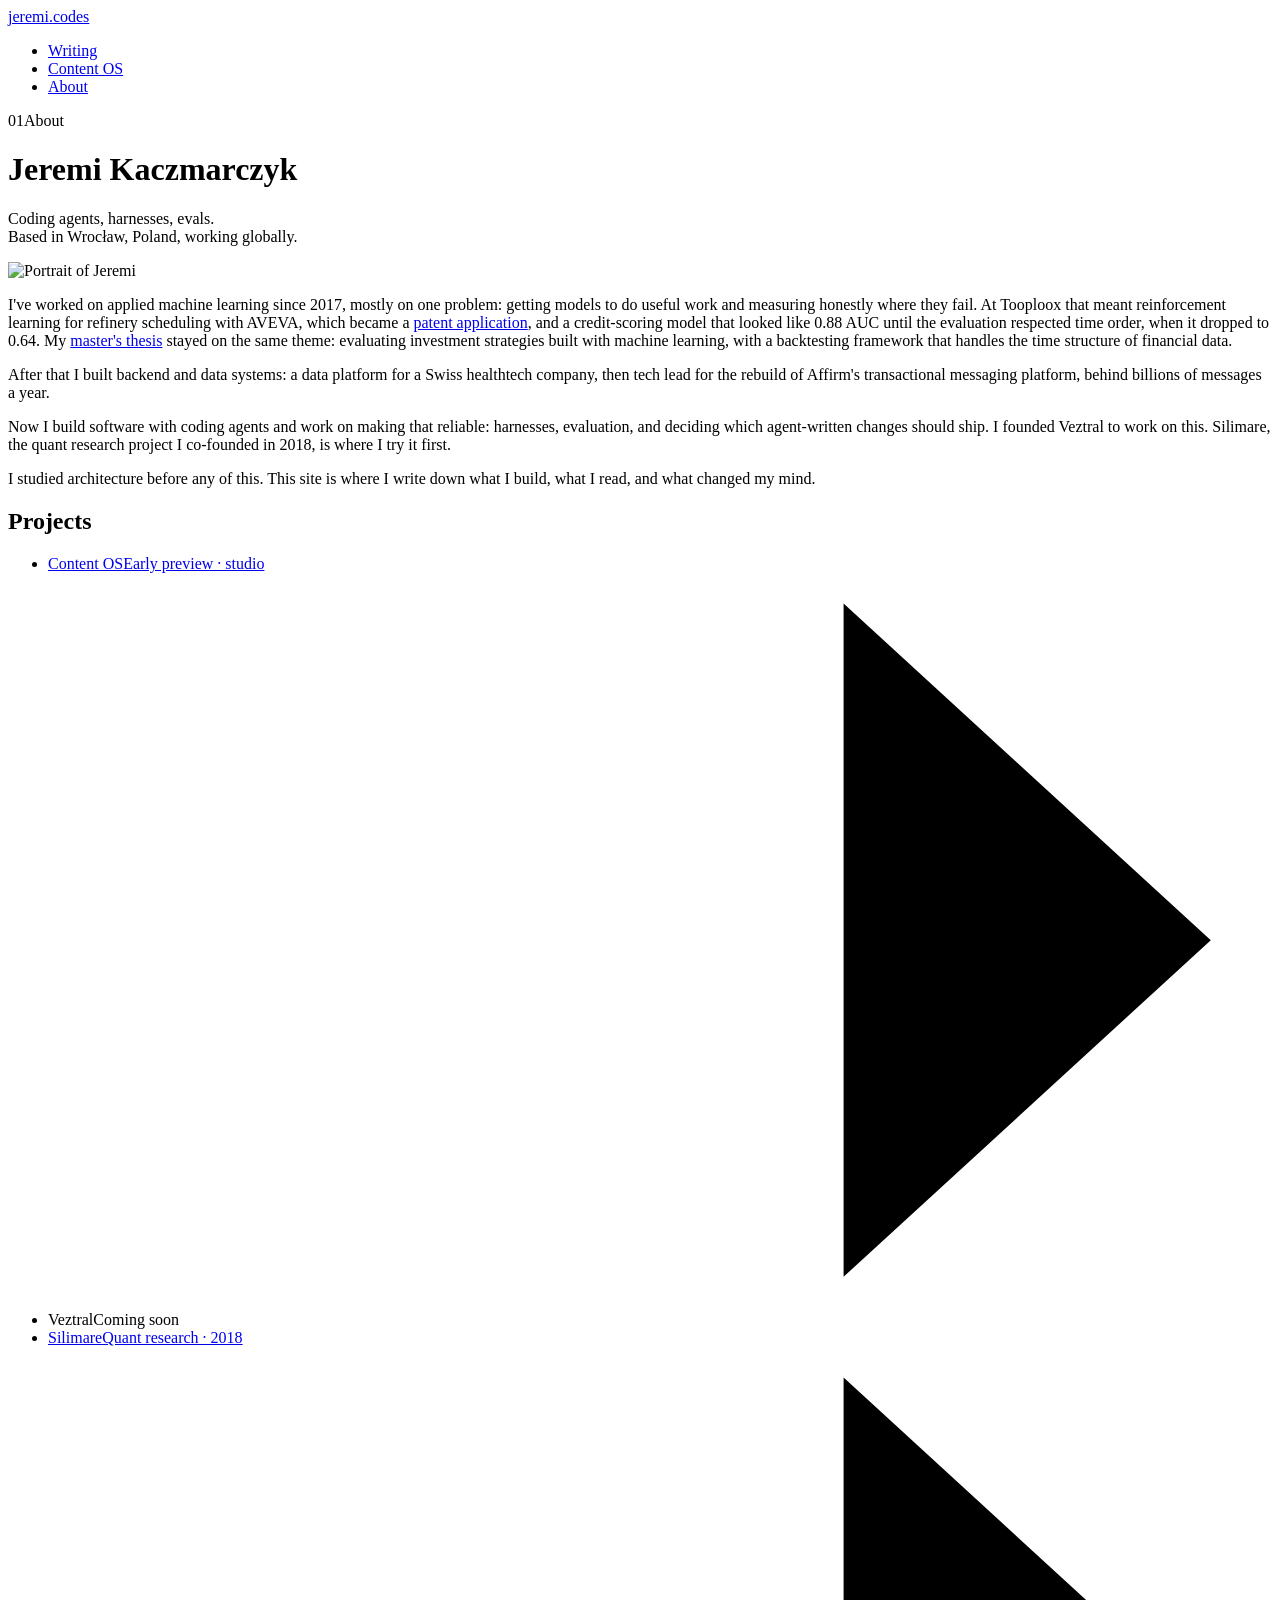
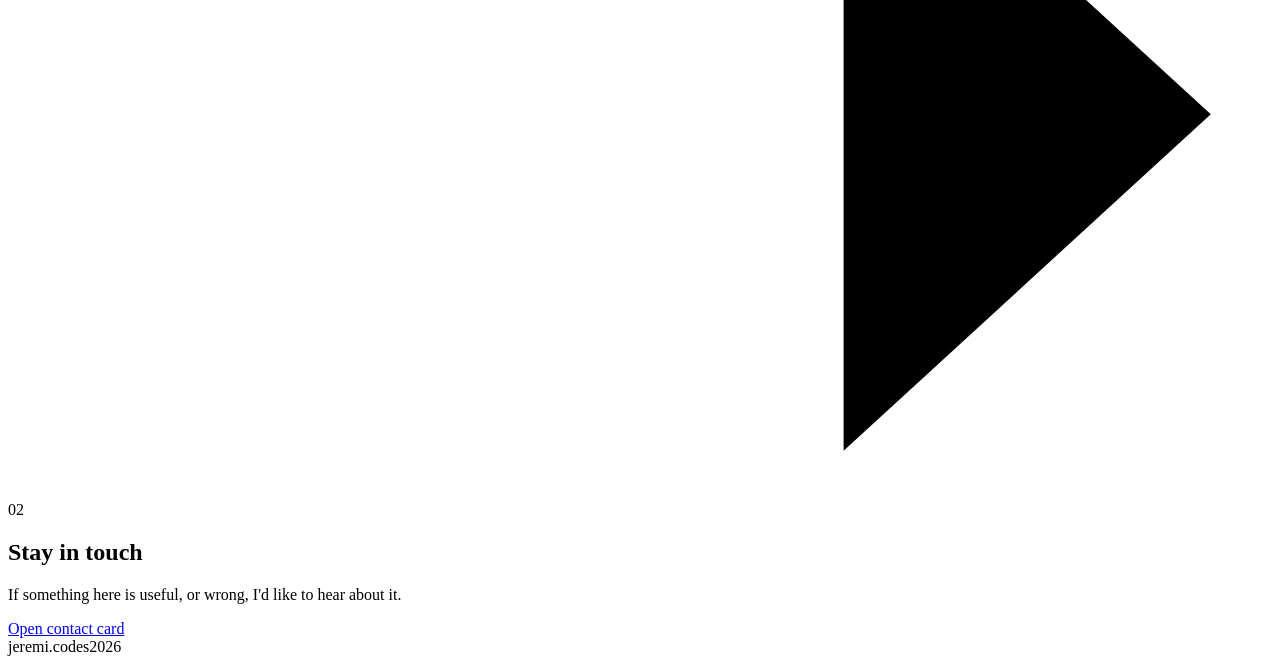
==== commit d5833312: "deploy: jknthn/jeremi-codes@ae14280f59050e314cea1155d0a5e4eaa052779f" ====
--- a/about/index.html
+++ b/about/index.html
@@ -1 +1 @@
-<!doctype html><html lang=en><head><meta charset=utf-8><meta content="width=device-width,initial-scale=1" name=viewport><title>About · jeremi.codes</title><meta content="Jeremi Kaczmarczyk: coding agents, harnesses, evals. Based in Wrocław, Poland, working globally." name=description><meta content=About property=og:title><meta content="Jeremi Kaczmarczyk: coding agents, harnesses, evals. Based in Wrocław, Poland, working globally." property=og:description><meta content=https://jeremi.codes/og.jpg property=og:image><meta content=https://jeremi.codes/about/ property=og:url><meta content=summary_large_image name=twitter:card><meta content=@jeremi_codes name=twitter:site><link href=https://jeremi.codes/favicon.svg rel=icon type=image/svg+xml><link href=https://www.linkedin.com/in/jknthn/ rel=me><link href=https://www.instagram.com/jer.emi/ rel=me><link href=https://x.com/jeremi_codes rel=me><link href=https://github.com/jknthn rel=me><link as=font crossorigin href=https://jeremi.codes/fonts/jost-latin.woff2 rel=preload type=font/woff2><link as=font crossorigin href=https://jeremi.codes/fonts/newsreader-latin.woff2 rel=preload type=font/woff2><link href="https://jeremi.codes/main.css?h=5bd1ee27156ef3deb7e3" rel=stylesheet><script async crossorigin data-goatcounter=https://jeremicodes.goatcounter.com/count integrity=sha384-nRw6qfbWyJha9LhsOtSb2YJDyZdKvvCFh0fJYlkquSFjUxp9FVNugbfy8q1jdxI+ src=https://gc.zgo.at/count.v4.js></script><link href=https://jeremi.codes/atom.xml rel=alternate title=jeremi.codes type=application/atom+xml><body><header class=container><div class=site-header><a class=wordmark href=https://jeremi.codes>jeremi<span class=dot>.</span>codes</a><nav aria-label=Main class=site-nav><ul class=label><li><a href=https://jeremi.codes>Writing</a><li><a href=https://jeremi.codes/content-os>Content OS</a><li><a aria-current=page href=https://jeremi.codes/about>About</a></ul></nav></div></header><main class=container id=main><div class=about><div class=about-head><div class="section-heading section-label"><span aria-hidden=true class=num>01</span><span aria-hidden=true class=hairline></span><span class=label>About</span></div><h1 class=page-title>Jeremi Kaczmarczyk</h1><p class="lede about-lede">Coding agents, harnesses, evals.<br>Based in Wrocław, Poland, working globally.</div><img alt="Portrait of Jeremi" class=portrait height=312 src=https://jeremi.codes/portrait.jpg width=312><div class="prose about-bio"><p>I've worked on applied machine learning since 2017, mostly on one problem: getting models to do useful work and measuring honestly where they fail. At Tooploox that meant reinforcement learning for refinery scheduling with AVEVA, which became a <a href=https://patents.google.com/patent/WO2020072680A1/en rel=external>patent application</a>, and a credit-scoring model that looked like 0.88 AUC until the evaluation respected time order, when it dropped to 0.64. My <a href=https://wir.ue.wroc.pl/info/master/UEWR356876de66bf40139643efdf9b88c348/ rel=external>master's thesis</a> stayed on the same theme: evaluating investment strategies built with machine learning, with a backtesting framework that handles the time structure of financial data.<p>After that I built backend and data systems: a data platform for a Swiss healthtech company, then tech lead for the rebuild of Affirm's transactional messaging platform, behind billions of messages a year.<p>Now I build software with coding agents and work on making that reliable: harnesses, evaluation, and deciding which agent-written changes should ship. I founded Veztral to work on this. Silimare, the quant research project I co-founded in 2018, is where I try it first.<p>I studied architecture before any of this. This site is where I write down what I build, what I read, and what changed my mind.</div><section class=about-projects><h2 class=label>Projects</h2><ul class=rows><li><div class=row><span class=label>Veztral</span><span class=value>Coming soon</span></div><li><a class=row href=https://silimare.com><span class=label>Silimare</span><span class=value>Quant research · 2018</span><svg viewbox="0 0 20 12" aria-hidden=true class=arrow><path d="M0 6h19M13 0.5l6 5.5-6 5.5"/></svg></a></ul></section></div><section class="section stay"><div class=section-heading><span aria-hidden=true class=num>02</span><span aria-hidden=true class=hairline></span><h2>Stay in touch</h2></div><div class=stay-row><p>If something here is useful, or wrong, I'd like to hear about it.</p><a aria-haspopup=dialog class=button data-open-card href=https://jeremi.codes/card>Open contact card</a></div></section><dialog aria-labelledby=card-title class=card-dialog><div class=card><div class=card-top><span class=label>Contact card</span><button aria-label="Close contact card" class=card-close data-close-card type=button><svg viewbox="0 0 12 12" aria-hidden=true><path d="M1 1l10 10M11 1L1 11"/></svg></button></div><h2 class=card-title id=card-title>jeremi<span class=dot>.</span>codes</h2><p class="summary card-tagline">Coding agents, harnesses, evals.<div class=card-codes><div class=card-qr><div aria-label="QR code linking to my LinkedIn profile" class=qr role=img><svg viewbox="0 0 29 29" aria-hidden=true shape-rendering=crispEdges xmlns=http://www.w3.org/2000/svg><path d=M0,0H1V1H0zM1,0H2V1H1zM2,0H3V1H2zM3,0H4V1H3zM4,0H5V1H4zM5,0H6V1H5zM6,0H7V1H6zM9,0H10V1H9zM12,0H13V1H12zM15,0H16V1H15zM16,0H17V1H16zM18,0H19V1H18zM22,0H23V1H22zM23,0H24V1H23zM24,0H25V1H24zM25,0H26V1H25zM26,0H27V1H26zM27,0H28V1H27zM28,0H29V1H28zM0,1H1V2H0zM6,1H7V2H6zM8,1H9V2H8zM10,1H11V2H10zM13,1H14V2H13zM14,1H15V2H14zM16,1H17V2H16zM17,1H18V2H17zM20,1H21V2H20zM22,1H23V2H22zM28,1H29V2H28zM0,2H1V3H0zM2,2H3V3H2zM3,2H4V3H3zM4,2H5V3H4zM6,2H7V3H6zM8,2H9V3H8zM9,2H10V3H9zM10,2H11V3H10zM11,2H12V3H11zM13,2H14V3H13zM15,2H16V3H15zM19,2H20V3H19zM22,2H23V3H22zM24,2H25V3H24zM25,2H26V3H25zM26,2H27V3H26zM28,2H29V3H28zM0,3H1V4H0zM2,3H3V4H2zM3,3H4V4H3zM4,3H5V4H4zM6,3H7V4H6zM8,3H9V4H8zM9,3H10V4H9zM10,3H11V4H10zM11,3H12V4H11zM16,3H17V4H16zM17,3H18V4H17zM20,3H21V4H20zM22,3H23V4H22zM24,3H25V4H24zM25,3H26V4H25zM26,3H27V4H26zM28,3H29V4H28zM0,4H1V5H0zM2,4H3V5H2zM3,4H4V5H3zM4,4H5V5H4zM6,4H7V5H6zM10,4H11V5H10zM15,4H16V5H15zM16,4H17V5H16zM17,4H18V5H17zM18,4H19V5H18zM19,4H20V5H19zM20,4H21V5H20zM22,4H23V5H22zM24,4H25V5H24zM25,4H26V5H25zM26,4H27V5H26zM28,4H29V5H28zM0,5H1V6H0zM6,5H7V6H6zM9,5H10V6H9zM10,5H11V6H10zM12,5H13V6H12zM15,5H16V6H15zM22,5H23V6H22zM28,5H29V6H28zM0,6H1V7H0zM1,6H2V7H1zM2,6H3V7H2zM3,6H4V7H3zM4,6H5V7H4zM5,6H6V7H5zM6,6H7V7H6zM8,6H9V7H8zM10,6H11V7H10zM12,6H13V7H12zM14,6H15V7H14zM16,6H17V7H16zM18,6H19V7H18zM20,6H21V7H20zM22,6H23V7H22zM23,6H24V7H23zM24,6H25V7H24zM25,6H26V7H25zM26,6H27V7H26zM27,6H28V7H27zM28,6H29V7H28zM8,7H9V8H8zM12,7H13V8H12zM14,7H15V8H14zM15,7H16V8H15zM16,7H17V8H16zM19,7H20V8H19zM20,7H21V8H20zM0,8H1V9H0zM6,8H7V9H6zM8,8H9V9H8zM11,8H12V9H11zM17,8H18V9H17zM18,8H19V9H18zM19,8H20V9H19zM21,8H22V9H21zM22,8H23V9H22zM25,8H26V9H25zM26,8H27V9H26zM27,8H28V9H27zM1,9H2V10H1zM3,9H4V10H3zM7,9H8V10H7zM11,9H12V10H11zM13,9H14V10H13zM16,9H17V10H16zM17,9H18V10H17zM18,9H19V10H18zM19,9H20V10H19zM20,9H21V10H20zM23,9H24V10H23zM24,9H25V10H24zM26,9H27V10H26zM27,9H28V10H27zM0,10H1V11H0zM2,10H3V11H2zM4,10H5V11H4zM5,10H6V11H5zM6,10H7V11H6zM13,10H14V11H13zM14,10H15V11H14zM15,10H16V11H15zM17,10H18V11H17zM22,10H23V11H22zM0,11H1V12H0zM1,11H2V12H1zM5,11H6V12H5zM8,11H9V12H8zM10,11H11V12H10zM11,11H12V12H11zM13,11H14V12H13zM15,11H16V12H15zM16,11H17V12H16zM19,11H20V12H19zM20,11H21V12H20zM23,11H24V12H23zM25,11H26V12H25zM4,12H5V13H4zM5,12H6V13H5zM6,12H7V13H6zM9,12H10V13H9zM12,12H13V13H12zM13,12H14V13H13zM16,12H17V13H16zM20,12H21V13H20zM22,12H23V13H22zM23,12H24V13H23zM28,12H29V13H28zM0,13H1V14H0zM3,13H4V14H3zM5,13H6V14H5zM8,13H9V14H8zM9,13H10V14H9zM10,13H11V14H10zM15,13H16V14H15zM16,13H17V14H16zM17,13H18V14H17zM18,13H19V14H18zM19,13H20V14H19zM20,13H21V14H20zM22,13H23V14H22zM24,13H25V14H24zM27,13H28V14H27zM28,13H29V14H28zM1,14H2V15H1zM2,14H3V15H2zM3,14H4V15H3zM4,14H5V15H4zM6,14H7V15H6zM7,14H8V15H7zM8,14H9V15H8zM9,14H10V15H9zM15,14H16V15H15zM18,14H19V15H18zM20,14H21V15H20zM21,14H22V15H21zM22,14H23V15H22zM23,14H24V15H23zM25,14H26V15H25zM26,14H27V15H26zM3,15H4V16H3zM4,15H5V16H4zM5,15H6V16H5zM7,15H8V16H7zM9,15H10V16H9zM11,15H12V16H11zM12,15H13V16H12zM16,15H17V16H16zM20,15H21V16H20zM21,15H22V16H21zM22,15H23V16H22zM23,15H24V16H23zM24,15H25V16H24zM26,15H27V16H26zM28,15H29V16H28zM1,16H2V17H1zM2,16H3V17H2zM3,16H4V17H3zM5,16H6V17H5zM6,16H7V17H6zM7,16H8V17H7zM8,16H9V17H8zM12,16H13V17H12zM17,16H18V17H17zM19,16H20V17H19zM23,16H24V17H23zM25,16H26V17H25zM26,16H27V17H26zM0,17H1V18H0zM5,17H6V18H5zM7,17H8V18H7zM10,17H11V18H10zM12,17H13V18H12zM13,17H14V18H13zM14,17H15V18H14zM15,17H16V18H15zM16,17H17V18H16zM17,17H18V18H17zM18,17H19V18H18zM19,17H20V18H19zM20,17H21V18H20zM22,17H23V18H22zM23,17H24V18H23zM24,17H25V18H24zM26,17H27V18H26zM27,17H28V18H27zM28,17H29V18H28zM0,18H1V19H0zM1,18H2V19H1zM3,18H4V19H3zM5,18H6V19H5zM6,18H7V19H6zM8,18H9V19H8zM10,18H11V19H10zM11,18H12V19H11zM12,18H13V19H12zM15,18H16V19H15zM16,18H17V19H16zM19,18H20V19H19zM20,18H21V19H20zM25,18H26V19H25zM28,18H29V19H28zM0,19H1V20H0zM4,19H5V20H4zM5,19H6V20H5zM8,19H9V20H8zM9,19H10V20H9zM10,19H11V20H10zM11,19H12V20H11zM12,19H13V20H12zM13,19H14V20H13zM16,19H17V20H16zM18,19H19V20H18zM20,19H21V20H20zM22,19H23V20H22zM23,19H24V20H23zM24,19H25V20H24zM0,20H1V21H0zM2,20H3V21H2zM4,20H5V21H4zM5,20H6V21H5zM6,20H7V21H6zM7,20H8V21H7zM8,20H9V21H8zM10,20H11V21H10zM12,20H13V21H12zM14,20H15V21H14zM15,20H16V21H15zM16,20H17V21H16zM17,20H18V21H17zM18,20H19V21H18zM20,20H21V21H20zM21,20H22V21H21zM22,20H23V21H22zM23,20H24V21H23zM24,20H25V21H24zM26,20H27V21H26zM27,20H28V21H27zM28,20H29V21H28zM8,21H9V22H8zM14,21H15V22H14zM15,21H16V22H15zM17,21H18V22H17zM18,21H19V22H18zM20,21H21V22H20zM24,21H25V22H24zM25,21H26V22H25zM0,22H1V23H0zM1,22H2V23H1zM2,22H3V23H2zM3,22H4V23H3zM4,22H5V23H4zM5,22H6V23H5zM6,22H7V23H6zM9,22H10V23H9zM10,22H11V23H10zM12,22H13V23H12zM15,22H16V23H15zM17,22H18V23H17zM19,22H20V23H19zM20,22H21V23H20zM22,22H23V23H22zM24,22H25V23H24zM25,22H26V23H25zM26,22H27V23H26zM0,23H1V24H0zM6,23H7V24H6zM10,23H11V24H10zM11,23H12V24H11zM14,23H15V24H14zM15,23H16V24H15zM16,23H17V24H16zM19,23H20V24H19zM20,23H21V24H20zM24,23H25V24H24zM28,23H29V24H28zM0,24H1V25H0zM2,24H3V25H2zM3,24H4V25H3zM4,24H5V25H4zM6,24H7V25H6zM9,24H10V25H9zM10,24H11V25H10zM11,24H12V25H11zM13,24H14V25H13zM14,24H15V25H14zM16,24H17V25H16zM19,24H20V25H19zM20,24H21V25H20zM21,24H22V25H21zM22,24H23V25H22zM23,24H24V25H23zM24,24H25V25H24zM25,24H26V25H25zM27,24H28V25H27zM28,24H29V25H28zM0,25H1V26H0zM2,25H3V26H2zM3,25H4V26H3zM4,25H5V26H4zM6,25H7V26H6zM10,25H11V26H10zM12,25H13V26H12zM14,25H15V26H14zM15,25H16V26H15zM16,25H17V26H16zM17,25H18V26H17zM18,25H19V26H18zM19,25H20V26H19zM21,25H22V26H21zM23,25H24V26H23zM25,25H26V26H25zM26,25H27V26H26zM28,25H29V26H28zM0,26H1V27H0zM2,26H3V27H2zM3,26H4V27H3zM4,26H5V27H4zM6,26H7V27H6zM9,26H10V27H9zM11,26H12V27H11zM12,26H13V27H12zM14,26H15V27H14zM15,26H16V27H15zM16,26H17V27H16zM17,26H18V27H17zM18,26H19V27H18zM19,26H20V27H19zM21,26H22V27H21zM22,26H23V27H22zM23,26H24V27H23zM24,26H25V27H24zM25,26H26V27H25zM26,26H27V27H26zM27,26H28V27H27zM0,27H1V28H0zM6,27H7V28H6zM10,27H11V28H10zM12,27H13V28H12zM15,27H16V28H15zM16,27H17V28H16zM18,27H19V28H18zM23,27H24V28H23zM25,27H26V28H25zM26,27H27V28H26zM28,27H29V28H28zM0,28H1V29H0zM1,28H2V29H1zM2,28H3V29H2zM3,28H4V29H3zM4,28H5V29H4zM5,28H6V29H5zM6,28H7V29H6zM8,28H9V29H8zM14,28H15V29H14zM17,28H18V29H17zM19,28H20V29H19zM22,28H23V29H22zM23,28H24V29H23zM24,28H25V29H24zM25,28H26V29H25zM26,28H27V29H26z fill=currentColor fill-opacity=1 fill-rule=nonzero id=qr-path stroke=none /></svg></div><span class=label>Scan for LinkedIn</span></div><img alt="Portrait of Jeremi" class="portrait portrait-small" height=86 src=https://jeremi.codes/portrait.jpg width=86></div><ul class="rows card-rows"><li><a class="row icon-row" href=mailto:jeremi.kaczmarczyk@gmail.com><span class=icon-cell><svg viewbox="0 0 16 16" aria-hidden=true class=icon fill=currentColor focusable=false xmlns=http://www.w3.org/2000/svg><path d="M0 4a2 2 0 0 1 2-2h12a2 2 0 0 1 2 2v8a2 2 0 0 1-2 2H2a2 2 0 0 1-2-2zm2-1a1 1 0 0 0-1 1v.217l7 4.2 7-4.2V4a1 1 0 0 0-1-1zm13 2.383-4.708 2.825L15 11.105zm-.034 6.876-5.64-3.471L8 9.583l-1.326-.795-5.64 3.47A1 1 0 0 0 2 13h12a1 1 0 0 0 .966-.741M1 11.105l4.708-2.897L1 5.383z"/></svg></span><span class=visually-hidden>Email: </span><span class=value>jeremi.kaczmarczyk@gmail.com</span><svg viewbox="0 0 20 12" aria-hidden=true class=arrow><path d="M0 6h19M13 0.5l6 5.5-6 5.5"/></svg></a><li><a class="row icon-row" href=https://www.linkedin.com/in/jknthn/><span class=icon-cell><svg viewbox="0 0 16 16" aria-hidden=true class=icon fill=currentColor focusable=false xmlns=http://www.w3.org/2000/svg><path d="M0 1.146C0 .513.526 0 1.175 0h13.65C15.474 0 16 .513 16 1.146v13.708c0 .633-.526 1.146-1.175 1.146H1.175C.526 16 0 15.487 0 14.854zm4.943 12.248V6.169H2.542v7.225zm-1.2-8.212c.837 0 1.358-.554 1.358-1.248-.015-.709-.52-1.248-1.342-1.248S2.4 3.226 2.4 3.934c0 .694.521 1.248 1.327 1.248zm4.908 8.212V9.359c0-.216.016-.432.08-.586.173-.431.568-.878 1.232-.878.869 0 1.216.662 1.216 1.634v3.865h2.401V9.25c0-2.22-1.184-3.252-2.764-3.252-1.274 0-1.845.7-2.165 1.193v.025h-.016l.016-.025V6.169h-2.4c.03.678 0 7.225 0 7.225z"/></svg></span><span class=visually-hidden>LinkedIn: </span><span class=value>in/jknthn</span><svg viewbox="0 0 20 12" aria-hidden=true class=arrow><path d="M0 6h19M13 0.5l6 5.5-6 5.5"/></svg></a><li><a class="row icon-row" href=https://www.instagram.com/jer.emi/><span class=icon-cell><svg viewbox="0 0 16 16" aria-hidden=true class=icon fill=currentColor focusable=false xmlns=http://www.w3.org/2000/svg><path d="M8 0C5.829 0 5.556.01 4.703.048 3.85.088 3.269.222 2.76.42a3.9 3.9 0 0 0-1.417.923A3.9 3.9 0 0 0 .42 2.76C.222 3.268.087 3.85.048 4.7.01 5.555 0 5.827 0 8.001c0 2.172.01 2.444.048 3.297.04.852.174 1.433.372 1.942.205.526.478.972.923 1.417.444.445.89.719 1.416.923.51.198 1.09.333 1.942.372C5.555 15.99 5.827 16 8 16s2.444-.01 3.298-.048c.851-.04 1.434-.174 1.943-.372a3.9 3.9 0 0 0 1.416-.923c.445-.445.718-.891.923-1.417.197-.509.332-1.09.372-1.942C15.99 10.445 16 10.173 16 8s-.01-2.445-.048-3.299c-.04-.851-.175-1.433-.372-1.941a3.9 3.9 0 0 0-.923-1.417A3.9 3.9 0 0 0 13.24.42c-.51-.198-1.092-.333-1.943-.372C10.443.01 10.172 0 7.998 0zm-.717 1.442h.718c2.136 0 2.389.007 3.232.046.78.035 1.204.166 1.486.275.373.145.64.319.92.599s.453.546.598.92c.11.281.24.705.275 1.485.039.843.047 1.096.047 3.231s-.008 2.389-.047 3.232c-.035.78-.166 1.203-.275 1.485a2.5 2.5 0 0 1-.599.919c-.28.28-.546.453-.92.598-.28.11-.704.24-1.485.276-.843.038-1.096.047-3.232.047s-2.39-.009-3.233-.047c-.78-.036-1.203-.166-1.485-.276a2.5 2.5 0 0 1-.92-.598 2.5 2.5 0 0 1-.6-.92c-.109-.281-.24-.705-.275-1.485-.038-.843-.046-1.096-.046-3.233s.008-2.388.046-3.231c.036-.78.166-1.204.276-1.486.145-.373.319-.64.599-.92s.546-.453.92-.598c.282-.11.705-.24 1.485-.276.738-.034 1.024-.044 2.515-.045zm4.988 1.328a.96.96 0 1 0 0 1.92.96.96 0 0 0 0-1.92m-4.27 1.122a4.109 4.109 0 1 0 0 8.217 4.109 4.109 0 0 0 0-8.217m0 1.441a2.667 2.667 0 1 1 0 5.334 2.667 2.667 0 0 1 0-5.334"/></svg></span><span class=visually-hidden>Instagram: </span><span class=value>@jer.emi</span><svg viewbox="0 0 20 12" aria-hidden=true class=arrow><path d="M0 6h19M13 0.5l6 5.5-6 5.5"/></svg></a><li><a class="row icon-row" href=https://x.com/jeremi_codes><span class=icon-cell><svg viewbox="0 0 16 16" aria-hidden=true class=icon fill=currentColor focusable=false xmlns=http://www.w3.org/2000/svg><path d="M12.6.75h2.454l-5.36 6.142L16 15.25h-4.937l-3.867-5.07-4.425 5.07H.316l5.733-6.57L0 .75h5.063l3.495 4.633L12.601.75Zm-.86 13.028h1.36L4.323 2.145H2.865z"/></svg></span><span class=visually-hidden>X: </span><span class=value>@jeremi_codes</span><svg viewbox="0 0 20 12" aria-hidden=true class=arrow><path d="M0 6h19M13 0.5l6 5.5-6 5.5"/></svg></a><li><a class="row icon-row" href=https://github.com/jknthn><span class=icon-cell><svg viewbox="0 0 16 16" aria-hidden=true class=icon fill=currentColor focusable=false xmlns=http://www.w3.org/2000/svg><path d="M8 0C3.58 0 0 3.58 0 8c0 3.54 2.29 6.53 5.47 7.59.4.07.55-.17.55-.38 0-.19-.01-.82-.01-1.49-2.01.37-2.53-.49-2.69-.94-.09-.23-.48-.94-.82-1.13-.28-.15-.68-.52-.01-.53.63-.01 1.08.58 1.23.82.72 1.21 1.87.87 2.33.66.07-.52.28-.87.51-1.07-1.78-.2-3.64-.89-3.64-3.95 0-.87.31-1.59.82-2.15-.08-.2-.36-1.02.08-2.12 0 0 .67-.21 2.2.82.64-.18 1.32-.27 2-.27s1.36.09 2 .27c1.53-1.04 2.2-.82 2.2-.82.44 1.1.16 1.92.08 2.12.51.56.82 1.27.82 2.15 0 3.07-1.87 3.75-3.65 3.95.29.25.54.73.54 1.48 0 1.07-.01 1.93-.01 2.2 0 .21.15.46.55.38A8.01 8.01 0 0 0 16 8c0-4.42-3.58-8-8-8"/></svg></span><span class=visually-hidden>GitHub: </span><span class=value>jknthn</span><svg viewbox="0 0 20 12" aria-hidden=true class=arrow><path d="M0 6h19M13 0.5l6 5.5-6 5.5"/></svg></a><li><a class="row icon-row" href=https://jeremi.codes><span class=icon-cell><svg viewbox="0 0 16 16" aria-hidden=true class=icon fill=currentColor focusable=false xmlns=http://www.w3.org/2000/svg><path d="M0 8a8 8 0 1 1 16 0A8 8 0 0 1 0 8m7.5-6.923c-.67.204-1.335.82-1.887 1.855q-.215.403-.395.872c.705.157 1.472.257 2.282.287zM4.249 3.539q.214-.577.481-1.078a7 7 0 0 1 .597-.933A7 7 0 0 0 3.051 3.05q.544.277 1.198.49zM3.509 7.5c.036-1.07.188-2.087.436-3.008a9 9 0 0 1-1.565-.667A6.96 6.96 0 0 0 1.018 7.5zm1.4-2.741a12.3 12.3 0 0 0-.4 2.741H7.5V5.091c-.91-.03-1.783-.145-2.591-.332M8.5 5.09V7.5h2.99a12.3 12.3 0 0 0-.399-2.741c-.808.187-1.681.301-2.591.332zM4.51 8.5c.035.987.176 1.914.399 2.741A13.6 13.6 0 0 1 7.5 10.91V8.5zm3.99 0v2.409c.91.03 1.783.145 2.591.332.223-.827.364-1.754.4-2.741zm-3.282 3.696q.18.469.395.872c.552 1.035 1.218 1.65 1.887 1.855V11.91c-.81.03-1.577.13-2.282.287zm.11 2.276a7 7 0 0 1-.598-.933 9 9 0 0 1-.481-1.079 8.4 8.4 0 0 0-1.198.49 7 7 0 0 0 2.276 1.522zm-1.383-2.964A13.4 13.4 0 0 1 3.508 8.5h-2.49a6.96 6.96 0 0 0 1.362 3.675c.47-.258.995-.482 1.565-.667m6.728 2.964a7 7 0 0 0 2.275-1.521 8.4 8.4 0 0 0-1.197-.49 9 9 0 0 1-.481 1.078 7 7 0 0 1-.597.933M8.5 11.909v3.014c.67-.204 1.335-.82 1.887-1.855q.216-.403.395-.872A12.6 12.6 0 0 0 8.5 11.91zm3.555-.401c.57.185 1.095.409 1.565.667A6.96 6.96 0 0 0 14.982 8.5h-2.49a13.4 13.4 0 0 1-.437 3.008M14.982 7.5a6.96 6.96 0 0 0-1.362-3.675c-.47.258-.995.482-1.565.667.248.92.4 1.938.437 3.008zM11.27 2.461q.266.502.482 1.078a8.4 8.4 0 0 0 1.196-.49 7 7 0 0 0-2.275-1.52c.218.283.418.597.597.932m-.488 1.343a8 8 0 0 0-.395-.872C9.835 1.897 9.17 1.282 8.5 1.077V4.09c.81-.03 1.577-.13 2.282-.287z"/></svg></span><span class=visually-hidden>Web: </span><span class=value>jeremi.codes</span><svg viewbox="0 0 20 12" aria-hidden=true class=arrow><path d="M0 6h19M13 0.5l6 5.5-6 5.5"/></svg></a></ul><a class="button card-save" download href=https://jeremi.codes/contact.vcf>Save contact</a></div></dialog><script defer src=https://jeremi.codes/card.js></script></main><footer class=container><div class="site-footer label"><span>jeremi.codes</span><span>2026</span></div></footer>+<!doctype html><html lang=en><head><meta charset=utf-8><meta content="width=device-width,initial-scale=1" name=viewport><title>About · jeremi.codes</title><meta content="Jeremi Kaczmarczyk: coding agents, harnesses, evals. Based in Wrocław, Poland, working globally." name=description><meta content=About property=og:title><meta content="Jeremi Kaczmarczyk: coding agents, harnesses, evals. Based in Wrocław, Poland, working globally." property=og:description><meta content=https://jeremi.codes/og.jpg property=og:image><meta content=https://jeremi.codes/about/ property=og:url><meta content=summary_large_image name=twitter:card><meta content=@jeremi_codes name=twitter:site><link href=https://jeremi.codes/favicon.svg rel=icon type=image/svg+xml><link href=https://www.linkedin.com/in/jknthn/ rel=me><link href=https://www.instagram.com/jer.emi/ rel=me><link href=https://x.com/jeremi_codes rel=me><link href=https://github.com/jknthn rel=me><link as=font crossorigin href=https://jeremi.codes/fonts/jost-latin.woff2 rel=preload type=font/woff2><link as=font crossorigin href=https://jeremi.codes/fonts/newsreader-latin.woff2 rel=preload type=font/woff2><link href="https://jeremi.codes/main.css?h=5d25e8c1007140554f8f" rel=stylesheet><script async crossorigin data-goatcounter=https://jeremicodes.goatcounter.com/count integrity=sha384-nRw6qfbWyJha9LhsOtSb2YJDyZdKvvCFh0fJYlkquSFjUxp9FVNugbfy8q1jdxI+ src=https://gc.zgo.at/count.v4.js></script><link href=https://jeremi.codes/atom.xml rel=alternate title=jeremi.codes type=application/atom+xml><body><header class=container><div class=site-header><a class=wordmark href=https://jeremi.codes>jeremi<span class=dot>.</span>codes</a><nav aria-label=Main class=site-nav><ul class=label><li><a href=https://jeremi.codes>Writing</a><li><a href=https://jeremi.codes/content-os>Content OS</a><li><a aria-current=page href=https://jeremi.codes/about>About</a></ul></nav></div></header><main class=container id=main><div class=about><div class=about-head><div class="section-heading section-label"><span aria-hidden=true class=num>01</span><span aria-hidden=true class=hairline></span><span class=label>About</span></div><h1 class=page-title>Jeremi Kaczmarczyk</h1><p class="lede about-lede">Coding agents, harnesses, evals.<br>Based in Wrocław, Poland, working globally.</div><img alt="Portrait of Jeremi" class=portrait height=312 src=https://jeremi.codes/portrait.jpg width=312><div class="prose about-bio"><p>I've worked on applied machine learning since 2017, mostly on one problem: getting models to do useful work and measuring honestly where they fail. At Tooploox that meant reinforcement learning for refinery scheduling with AVEVA, which became a <a href=https://patents.google.com/patent/WO2020072680A1/en rel=external>patent application</a>, and a credit-scoring model that looked like 0.88 AUC until the evaluation respected time order, when it dropped to 0.64. My <a href=https://wir.ue.wroc.pl/info/master/UEWR356876de66bf40139643efdf9b88c348/ rel=external>master's thesis</a> stayed on the same theme: evaluating investment strategies built with machine learning, with a backtesting framework that handles the time structure of financial data.<p>After that I built backend and data systems: a data platform for a Swiss healthtech company, then tech lead for the rebuild of Affirm's transactional messaging platform, behind billions of messages a year.<p>Now I build software with coding agents and work on making that reliable: harnesses, evaluation, and deciding which agent-written changes should ship. I founded Veztral to work on this. Silimare, the quant research project I co-founded in 2018, is where I try it first.<p>I studied architecture before any of this. This site is where I write down what I build, what I read, and what changed my mind.</div><section class=about-projects><h2 class=label>Projects</h2><ul class=rows><li><a class=row href=https://jeremi.codes/content-os/><span class=label>Content OS</span><span class=value>Early preview · studio</span><svg viewbox="0 0 20 12" aria-hidden=true class=arrow><path d="M0 6h19M13 0.5l6 5.5-6 5.5"/></svg></a><li><div class=row><span class=label>Veztral</span><span class=value>Coming soon</span></div><li><a class=row href=https://silimare.com><span class=label>Silimare</span><span class=value>Quant research · 2018</span><svg viewbox="0 0 20 12" aria-hidden=true class=arrow><path d="M0 6h19M13 0.5l6 5.5-6 5.5"/></svg></a></ul></section></div><section class="section stay"><div class=section-heading><span aria-hidden=true class=num>02</span><span aria-hidden=true class=hairline></span><h2>Stay in touch</h2></div><div class=stay-row><p>If something here is useful, or wrong, I'd like to hear about it.</p><a aria-haspopup=dialog class=button data-open-card href=https://jeremi.codes/card>Open contact card</a></div></section><dialog aria-labelledby=card-title class=card-dialog><div class=card><div class=card-top><span class=label>Contact card</span><button aria-label="Close contact card" class=card-close data-close-card type=button><svg viewbox="0 0 12 12" aria-hidden=true><path d="M1 1l10 10M11 1L1 11"/></svg></button></div><h2 class=card-title id=card-title>jeremi<span class=dot>.</span>codes</h2><p class="summary card-tagline">Coding agents, harnesses, evals.<div class=card-codes><div class=card-qr><div aria-label="QR code linking to my LinkedIn profile" class=qr role=img><svg viewbox="0 0 29 29" aria-hidden=true shape-rendering=crispEdges xmlns=http://www.w3.org/2000/svg><path d=M0,0H1V1H0zM1,0H2V1H1zM2,0H3V1H2zM3,0H4V1H3zM4,0H5V1H4zM5,0H6V1H5zM6,0H7V1H6zM9,0H10V1H9zM12,0H13V1H12zM15,0H16V1H15zM16,0H17V1H16zM18,0H19V1H18zM22,0H23V1H22zM23,0H24V1H23zM24,0H25V1H24zM25,0H26V1H25zM26,0H27V1H26zM27,0H28V1H27zM28,0H29V1H28zM0,1H1V2H0zM6,1H7V2H6zM8,1H9V2H8zM10,1H11V2H10zM13,1H14V2H13zM14,1H15V2H14zM16,1H17V2H16zM17,1H18V2H17zM20,1H21V2H20zM22,1H23V2H22zM28,1H29V2H28zM0,2H1V3H0zM2,2H3V3H2zM3,2H4V3H3zM4,2H5V3H4zM6,2H7V3H6zM8,2H9V3H8zM9,2H10V3H9zM10,2H11V3H10zM11,2H12V3H11zM13,2H14V3H13zM15,2H16V3H15zM19,2H20V3H19zM22,2H23V3H22zM24,2H25V3H24zM25,2H26V3H25zM26,2H27V3H26zM28,2H29V3H28zM0,3H1V4H0zM2,3H3V4H2zM3,3H4V4H3zM4,3H5V4H4zM6,3H7V4H6zM8,3H9V4H8zM9,3H10V4H9zM10,3H11V4H10zM11,3H12V4H11zM16,3H17V4H16zM17,3H18V4H17zM20,3H21V4H20zM22,3H23V4H22zM24,3H25V4H24zM25,3H26V4H25zM26,3H27V4H26zM28,3H29V4H28zM0,4H1V5H0zM2,4H3V5H2zM3,4H4V5H3zM4,4H5V5H4zM6,4H7V5H6zM10,4H11V5H10zM15,4H16V5H15zM16,4H17V5H16zM17,4H18V5H17zM18,4H19V5H18zM19,4H20V5H19zM20,4H21V5H20zM22,4H23V5H22zM24,4H25V5H24zM25,4H26V5H25zM26,4H27V5H26zM28,4H29V5H28zM0,5H1V6H0zM6,5H7V6H6zM9,5H10V6H9zM10,5H11V6H10zM12,5H13V6H12zM15,5H16V6H15zM22,5H23V6H22zM28,5H29V6H28zM0,6H1V7H0zM1,6H2V7H1zM2,6H3V7H2zM3,6H4V7H3zM4,6H5V7H4zM5,6H6V7H5zM6,6H7V7H6zM8,6H9V7H8zM10,6H11V7H10zM12,6H13V7H12zM14,6H15V7H14zM16,6H17V7H16zM18,6H19V7H18zM20,6H21V7H20zM22,6H23V7H22zM23,6H24V7H23zM24,6H25V7H24zM25,6H26V7H25zM26,6H27V7H26zM27,6H28V7H27zM28,6H29V7H28zM8,7H9V8H8zM12,7H13V8H12zM14,7H15V8H14zM15,7H16V8H15zM16,7H17V8H16zM19,7H20V8H19zM20,7H21V8H20zM0,8H1V9H0zM6,8H7V9H6zM8,8H9V9H8zM11,8H12V9H11zM17,8H18V9H17zM18,8H19V9H18zM19,8H20V9H19zM21,8H22V9H21zM22,8H23V9H22zM25,8H26V9H25zM26,8H27V9H26zM27,8H28V9H27zM1,9H2V10H1zM3,9H4V10H3zM7,9H8V10H7zM11,9H12V10H11zM13,9H14V10H13zM16,9H17V10H16zM17,9H18V10H17zM18,9H19V10H18zM19,9H20V10H19zM20,9H21V10H20zM23,9H24V10H23zM24,9H25V10H24zM26,9H27V10H26zM27,9H28V10H27zM0,10H1V11H0zM2,10H3V11H2zM4,10H5V11H4zM5,10H6V11H5zM6,10H7V11H6zM13,10H14V11H13zM14,10H15V11H14zM15,10H16V11H15zM17,10H18V11H17zM22,10H23V11H22zM0,11H1V12H0zM1,11H2V12H1zM5,11H6V12H5zM8,11H9V12H8zM10,11H11V12H10zM11,11H12V12H11zM13,11H14V12H13zM15,11H16V12H15zM16,11H17V12H16zM19,11H20V12H19zM20,11H21V12H20zM23,11H24V12H23zM25,11H26V12H25zM4,12H5V13H4zM5,12H6V13H5zM6,12H7V13H6zM9,12H10V13H9zM12,12H13V13H12zM13,12H14V13H13zM16,12H17V13H16zM20,12H21V13H20zM22,12H23V13H22zM23,12H24V13H23zM28,12H29V13H28zM0,13H1V14H0zM3,13H4V14H3zM5,13H6V14H5zM8,13H9V14H8zM9,13H10V14H9zM10,13H11V14H10zM15,13H16V14H15zM16,13H17V14H16zM17,13H18V14H17zM18,13H19V14H18zM19,13H20V14H19zM20,13H21V14H20zM22,13H23V14H22zM24,13H25V14H24zM27,13H28V14H27zM28,13H29V14H28zM1,14H2V15H1zM2,14H3V15H2zM3,14H4V15H3zM4,14H5V15H4zM6,14H7V15H6zM7,14H8V15H7zM8,14H9V15H8zM9,14H10V15H9zM15,14H16V15H15zM18,14H19V15H18zM20,14H21V15H20zM21,14H22V15H21zM22,14H23V15H22zM23,14H24V15H23zM25,14H26V15H25zM26,14H27V15H26zM3,15H4V16H3zM4,15H5V16H4zM5,15H6V16H5zM7,15H8V16H7zM9,15H10V16H9zM11,15H12V16H11zM12,15H13V16H12zM16,15H17V16H16zM20,15H21V16H20zM21,15H22V16H21zM22,15H23V16H22zM23,15H24V16H23zM24,15H25V16H24zM26,15H27V16H26zM28,15H29V16H28zM1,16H2V17H1zM2,16H3V17H2zM3,16H4V17H3zM5,16H6V17H5zM6,16H7V17H6zM7,16H8V17H7zM8,16H9V17H8zM12,16H13V17H12zM17,16H18V17H17zM19,16H20V17H19zM23,16H24V17H23zM25,16H26V17H25zM26,16H27V17H26zM0,17H1V18H0zM5,17H6V18H5zM7,17H8V18H7zM10,17H11V18H10zM12,17H13V18H12zM13,17H14V18H13zM14,17H15V18H14zM15,17H16V18H15zM16,17H17V18H16zM17,17H18V18H17zM18,17H19V18H18zM19,17H20V18H19zM20,17H21V18H20zM22,17H23V18H22zM23,17H24V18H23zM24,17H25V18H24zM26,17H27V18H26zM27,17H28V18H27zM28,17H29V18H28zM0,18H1V19H0zM1,18H2V19H1zM3,18H4V19H3zM5,18H6V19H5zM6,18H7V19H6zM8,18H9V19H8zM10,18H11V19H10zM11,18H12V19H11zM12,18H13V19H12zM15,18H16V19H15zM16,18H17V19H16zM19,18H20V19H19zM20,18H21V19H20zM25,18H26V19H25zM28,18H29V19H28zM0,19H1V20H0zM4,19H5V20H4zM5,19H6V20H5zM8,19H9V20H8zM9,19H10V20H9zM10,19H11V20H10zM11,19H12V20H11zM12,19H13V20H12zM13,19H14V20H13zM16,19H17V20H16zM18,19H19V20H18zM20,19H21V20H20zM22,19H23V20H22zM23,19H24V20H23zM24,19H25V20H24zM0,20H1V21H0zM2,20H3V21H2zM4,20H5V21H4zM5,20H6V21H5zM6,20H7V21H6zM7,20H8V21H7zM8,20H9V21H8zM10,20H11V21H10zM12,20H13V21H12zM14,20H15V21H14zM15,20H16V21H15zM16,20H17V21H16zM17,20H18V21H17zM18,20H19V21H18zM20,20H21V21H20zM21,20H22V21H21zM22,20H23V21H22zM23,20H24V21H23zM24,20H25V21H24zM26,20H27V21H26zM27,20H28V21H27zM28,20H29V21H28zM8,21H9V22H8zM14,21H15V22H14zM15,21H16V22H15zM17,21H18V22H17zM18,21H19V22H18zM20,21H21V22H20zM24,21H25V22H24zM25,21H26V22H25zM0,22H1V23H0zM1,22H2V23H1zM2,22H3V23H2zM3,22H4V23H3zM4,22H5V23H4zM5,22H6V23H5zM6,22H7V23H6zM9,22H10V23H9zM10,22H11V23H10zM12,22H13V23H12zM15,22H16V23H15zM17,22H18V23H17zM19,22H20V23H19zM20,22H21V23H20zM22,22H23V23H22zM24,22H25V23H24zM25,22H26V23H25zM26,22H27V23H26zM0,23H1V24H0zM6,23H7V24H6zM10,23H11V24H10zM11,23H12V24H11zM14,23H15V24H14zM15,23H16V24H15zM16,23H17V24H16zM19,23H20V24H19zM20,23H21V24H20zM24,23H25V24H24zM28,23H29V24H28zM0,24H1V25H0zM2,24H3V25H2zM3,24H4V25H3zM4,24H5V25H4zM6,24H7V25H6zM9,24H10V25H9zM10,24H11V25H10zM11,24H12V25H11zM13,24H14V25H13zM14,24H15V25H14zM16,24H17V25H16zM19,24H20V25H19zM20,24H21V25H20zM21,24H22V25H21zM22,24H23V25H22zM23,24H24V25H23zM24,24H25V25H24zM25,24H26V25H25zM27,24H28V25H27zM28,24H29V25H28zM0,25H1V26H0zM2,25H3V26H2zM3,25H4V26H3zM4,25H5V26H4zM6,25H7V26H6zM10,25H11V26H10zM12,25H13V26H12zM14,25H15V26H14zM15,25H16V26H15zM16,25H17V26H16zM17,25H18V26H17zM18,25H19V26H18zM19,25H20V26H19zM21,25H22V26H21zM23,25H24V26H23zM25,25H26V26H25zM26,25H27V26H26zM28,25H29V26H28zM0,26H1V27H0zM2,26H3V27H2zM3,26H4V27H3zM4,26H5V27H4zM6,26H7V27H6zM9,26H10V27H9zM11,26H12V27H11zM12,26H13V27H12zM14,26H15V27H14zM15,26H16V27H15zM16,26H17V27H16zM17,26H18V27H17zM18,26H19V27H18zM19,26H20V27H19zM21,26H22V27H21zM22,26H23V27H22zM23,26H24V27H23zM24,26H25V27H24zM25,26H26V27H25zM26,26H27V27H26zM27,26H28V27H27zM0,27H1V28H0zM6,27H7V28H6zM10,27H11V28H10zM12,27H13V28H12zM15,27H16V28H15zM16,27H17V28H16zM18,27H19V28H18zM23,27H24V28H23zM25,27H26V28H25zM26,27H27V28H26zM28,27H29V28H28zM0,28H1V29H0zM1,28H2V29H1zM2,28H3V29H2zM3,28H4V29H3zM4,28H5V29H4zM5,28H6V29H5zM6,28H7V29H6zM8,28H9V29H8zM14,28H15V29H14zM17,28H18V29H17zM19,28H20V29H19zM22,28H23V29H22zM23,28H24V29H23zM24,28H25V29H24zM25,28H26V29H25zM26,28H27V29H26z fill=currentColor fill-opacity=1 fill-rule=nonzero id=qr-path stroke=none /></svg></div><span class=label>Scan for LinkedIn</span></div><img alt="Portrait of Jeremi" class="portrait portrait-small" height=86 src=https://jeremi.codes/portrait.jpg width=86></div><ul class="rows card-rows"><li><a class="row icon-row" href=mailto:jeremi.kaczmarczyk@gmail.com><span class=icon-cell><svg viewbox="0 0 16 16" aria-hidden=true class=icon fill=currentColor focusable=false xmlns=http://www.w3.org/2000/svg><path d="M0 4a2 2 0 0 1 2-2h12a2 2 0 0 1 2 2v8a2 2 0 0 1-2 2H2a2 2 0 0 1-2-2zm2-1a1 1 0 0 0-1 1v.217l7 4.2 7-4.2V4a1 1 0 0 0-1-1zm13 2.383-4.708 2.825L15 11.105zm-.034 6.876-5.64-3.471L8 9.583l-1.326-.795-5.64 3.47A1 1 0 0 0 2 13h12a1 1 0 0 0 .966-.741M1 11.105l4.708-2.897L1 5.383z"/></svg></span><span class=visually-hidden>Email: </span><span class=value>jeremi.kaczmarczyk@gmail.com</span><svg viewbox="0 0 20 12" aria-hidden=true class=arrow><path d="M0 6h19M13 0.5l6 5.5-6 5.5"/></svg></a><li><a class="row icon-row" href=https://www.linkedin.com/in/jknthn/><span class=icon-cell><svg viewbox="0 0 16 16" aria-hidden=true class=icon fill=currentColor focusable=false xmlns=http://www.w3.org/2000/svg><path d="M0 1.146C0 .513.526 0 1.175 0h13.65C15.474 0 16 .513 16 1.146v13.708c0 .633-.526 1.146-1.175 1.146H1.175C.526 16 0 15.487 0 14.854zm4.943 12.248V6.169H2.542v7.225zm-1.2-8.212c.837 0 1.358-.554 1.358-1.248-.015-.709-.52-1.248-1.342-1.248S2.4 3.226 2.4 3.934c0 .694.521 1.248 1.327 1.248zm4.908 8.212V9.359c0-.216.016-.432.08-.586.173-.431.568-.878 1.232-.878.869 0 1.216.662 1.216 1.634v3.865h2.401V9.25c0-2.22-1.184-3.252-2.764-3.252-1.274 0-1.845.7-2.165 1.193v.025h-.016l.016-.025V6.169h-2.4c.03.678 0 7.225 0 7.225z"/></svg></span><span class=visually-hidden>LinkedIn: </span><span class=value>in/jknthn</span><svg viewbox="0 0 20 12" aria-hidden=true class=arrow><path d="M0 6h19M13 0.5l6 5.5-6 5.5"/></svg></a><li><a class="row icon-row" href=https://www.instagram.com/jer.emi/><span class=icon-cell><svg viewbox="0 0 16 16" aria-hidden=true class=icon fill=currentColor focusable=false xmlns=http://www.w3.org/2000/svg><path d="M8 0C5.829 0 5.556.01 4.703.048 3.85.088 3.269.222 2.76.42a3.9 3.9 0 0 0-1.417.923A3.9 3.9 0 0 0 .42 2.76C.222 3.268.087 3.85.048 4.7.01 5.555 0 5.827 0 8.001c0 2.172.01 2.444.048 3.297.04.852.174 1.433.372 1.942.205.526.478.972.923 1.417.444.445.89.719 1.416.923.51.198 1.09.333 1.942.372C5.555 15.99 5.827 16 8 16s2.444-.01 3.298-.048c.851-.04 1.434-.174 1.943-.372a3.9 3.9 0 0 0 1.416-.923c.445-.445.718-.891.923-1.417.197-.509.332-1.09.372-1.942C15.99 10.445 16 10.173 16 8s-.01-2.445-.048-3.299c-.04-.851-.175-1.433-.372-1.941a3.9 3.9 0 0 0-.923-1.417A3.9 3.9 0 0 0 13.24.42c-.51-.198-1.092-.333-1.943-.372C10.443.01 10.172 0 7.998 0zm-.717 1.442h.718c2.136 0 2.389.007 3.232.046.78.035 1.204.166 1.486.275.373.145.64.319.92.599s.453.546.598.92c.11.281.24.705.275 1.485.039.843.047 1.096.047 3.231s-.008 2.389-.047 3.232c-.035.78-.166 1.203-.275 1.485a2.5 2.5 0 0 1-.599.919c-.28.28-.546.453-.92.598-.28.11-.704.24-1.485.276-.843.038-1.096.047-3.232.047s-2.39-.009-3.233-.047c-.78-.036-1.203-.166-1.485-.276a2.5 2.5 0 0 1-.92-.598 2.5 2.5 0 0 1-.6-.92c-.109-.281-.24-.705-.275-1.485-.038-.843-.046-1.096-.046-3.233s.008-2.388.046-3.231c.036-.78.166-1.204.276-1.486.145-.373.319-.64.599-.92s.546-.453.92-.598c.282-.11.705-.24 1.485-.276.738-.034 1.024-.044 2.515-.045zm4.988 1.328a.96.96 0 1 0 0 1.92.96.96 0 0 0 0-1.92m-4.27 1.122a4.109 4.109 0 1 0 0 8.217 4.109 4.109 0 0 0 0-8.217m0 1.441a2.667 2.667 0 1 1 0 5.334 2.667 2.667 0 0 1 0-5.334"/></svg></span><span class=visually-hidden>Instagram: </span><span class=value>@jer.emi</span><svg viewbox="0 0 20 12" aria-hidden=true class=arrow><path d="M0 6h19M13 0.5l6 5.5-6 5.5"/></svg></a><li><a class="row icon-row" href=https://x.com/jeremi_codes><span class=icon-cell><svg viewbox="0 0 16 16" aria-hidden=true class=icon fill=currentColor focusable=false xmlns=http://www.w3.org/2000/svg><path d="M12.6.75h2.454l-5.36 6.142L16 15.25h-4.937l-3.867-5.07-4.425 5.07H.316l5.733-6.57L0 .75h5.063l3.495 4.633L12.601.75Zm-.86 13.028h1.36L4.323 2.145H2.865z"/></svg></span><span class=visually-hidden>X: </span><span class=value>@jeremi_codes</span><svg viewbox="0 0 20 12" aria-hidden=true class=arrow><path d="M0 6h19M13 0.5l6 5.5-6 5.5"/></svg></a><li><a class="row icon-row" href=https://github.com/jknthn><span class=icon-cell><svg viewbox="0 0 16 16" aria-hidden=true class=icon fill=currentColor focusable=false xmlns=http://www.w3.org/2000/svg><path d="M8 0C3.58 0 0 3.58 0 8c0 3.54 2.29 6.53 5.47 7.59.4.07.55-.17.55-.38 0-.19-.01-.82-.01-1.49-2.01.37-2.53-.49-2.69-.94-.09-.23-.48-.94-.82-1.13-.28-.15-.68-.52-.01-.53.63-.01 1.08.58 1.23.82.72 1.21 1.87.87 2.33.66.07-.52.28-.87.51-1.07-1.78-.2-3.64-.89-3.64-3.95 0-.87.31-1.59.82-2.15-.08-.2-.36-1.02.08-2.12 0 0 .67-.21 2.2.82.64-.18 1.32-.27 2-.27s1.36.09 2 .27c1.53-1.04 2.2-.82 2.2-.82.44 1.1.16 1.92.08 2.12.51.56.82 1.27.82 2.15 0 3.07-1.87 3.75-3.65 3.95.29.25.54.73.54 1.48 0 1.07-.01 1.93-.01 2.2 0 .21.15.46.55.38A8.01 8.01 0 0 0 16 8c0-4.42-3.58-8-8-8"/></svg></span><span class=visually-hidden>GitHub: </span><span class=value>jknthn</span><svg viewbox="0 0 20 12" aria-hidden=true class=arrow><path d="M0 6h19M13 0.5l6 5.5-6 5.5"/></svg></a><li><a class="row icon-row" href=https://jeremi.codes><span class=icon-cell><svg viewbox="0 0 16 16" aria-hidden=true class=icon fill=currentColor focusable=false xmlns=http://www.w3.org/2000/svg><path d="M0 8a8 8 0 1 1 16 0A8 8 0 0 1 0 8m7.5-6.923c-.67.204-1.335.82-1.887 1.855q-.215.403-.395.872c.705.157 1.472.257 2.282.287zM4.249 3.539q.214-.577.481-1.078a7 7 0 0 1 .597-.933A7 7 0 0 0 3.051 3.05q.544.277 1.198.49zM3.509 7.5c.036-1.07.188-2.087.436-3.008a9 9 0 0 1-1.565-.667A6.96 6.96 0 0 0 1.018 7.5zm1.4-2.741a12.3 12.3 0 0 0-.4 2.741H7.5V5.091c-.91-.03-1.783-.145-2.591-.332M8.5 5.09V7.5h2.99a12.3 12.3 0 0 0-.399-2.741c-.808.187-1.681.301-2.591.332zM4.51 8.5c.035.987.176 1.914.399 2.741A13.6 13.6 0 0 1 7.5 10.91V8.5zm3.99 0v2.409c.91.03 1.783.145 2.591.332.223-.827.364-1.754.4-2.741zm-3.282 3.696q.18.469.395.872c.552 1.035 1.218 1.65 1.887 1.855V11.91c-.81.03-1.577.13-2.282.287zm.11 2.276a7 7 0 0 1-.598-.933 9 9 0 0 1-.481-1.079 8.4 8.4 0 0 0-1.198.49 7 7 0 0 0 2.276 1.522zm-1.383-2.964A13.4 13.4 0 0 1 3.508 8.5h-2.49a6.96 6.96 0 0 0 1.362 3.675c.47-.258.995-.482 1.565-.667m6.728 2.964a7 7 0 0 0 2.275-1.521 8.4 8.4 0 0 0-1.197-.49 9 9 0 0 1-.481 1.078 7 7 0 0 1-.597.933M8.5 11.909v3.014c.67-.204 1.335-.82 1.887-1.855q.216-.403.395-.872A12.6 12.6 0 0 0 8.5 11.91zm3.555-.401c.57.185 1.095.409 1.565.667A6.96 6.96 0 0 0 14.982 8.5h-2.49a13.4 13.4 0 0 1-.437 3.008M14.982 7.5a6.96 6.96 0 0 0-1.362-3.675c-.47.258-.995.482-1.565.667.248.92.4 1.938.437 3.008zM11.27 2.461q.266.502.482 1.078a8.4 8.4 0 0 0 1.196-.49 7 7 0 0 0-2.275-1.52c.218.283.418.597.597.932m-.488 1.343a8 8 0 0 0-.395-.872C9.835 1.897 9.17 1.282 8.5 1.077V4.09c.81-.03 1.577-.13 2.282-.287z"/></svg></span><span class=visually-hidden>Web: </span><span class=value>jeremi.codes</span><svg viewbox="0 0 20 12" aria-hidden=true class=arrow><path d="M0 6h19M13 0.5l6 5.5-6 5.5"/></svg></a></ul><a class="button card-save" download href=https://jeremi.codes/contact.vcf>Save contact</a></div></dialog><script defer src=https://jeremi.codes/card.js></script></main><footer class=container><div class="site-footer label"><span>jeremi.codes</span><span>2026</span></div></footer>
